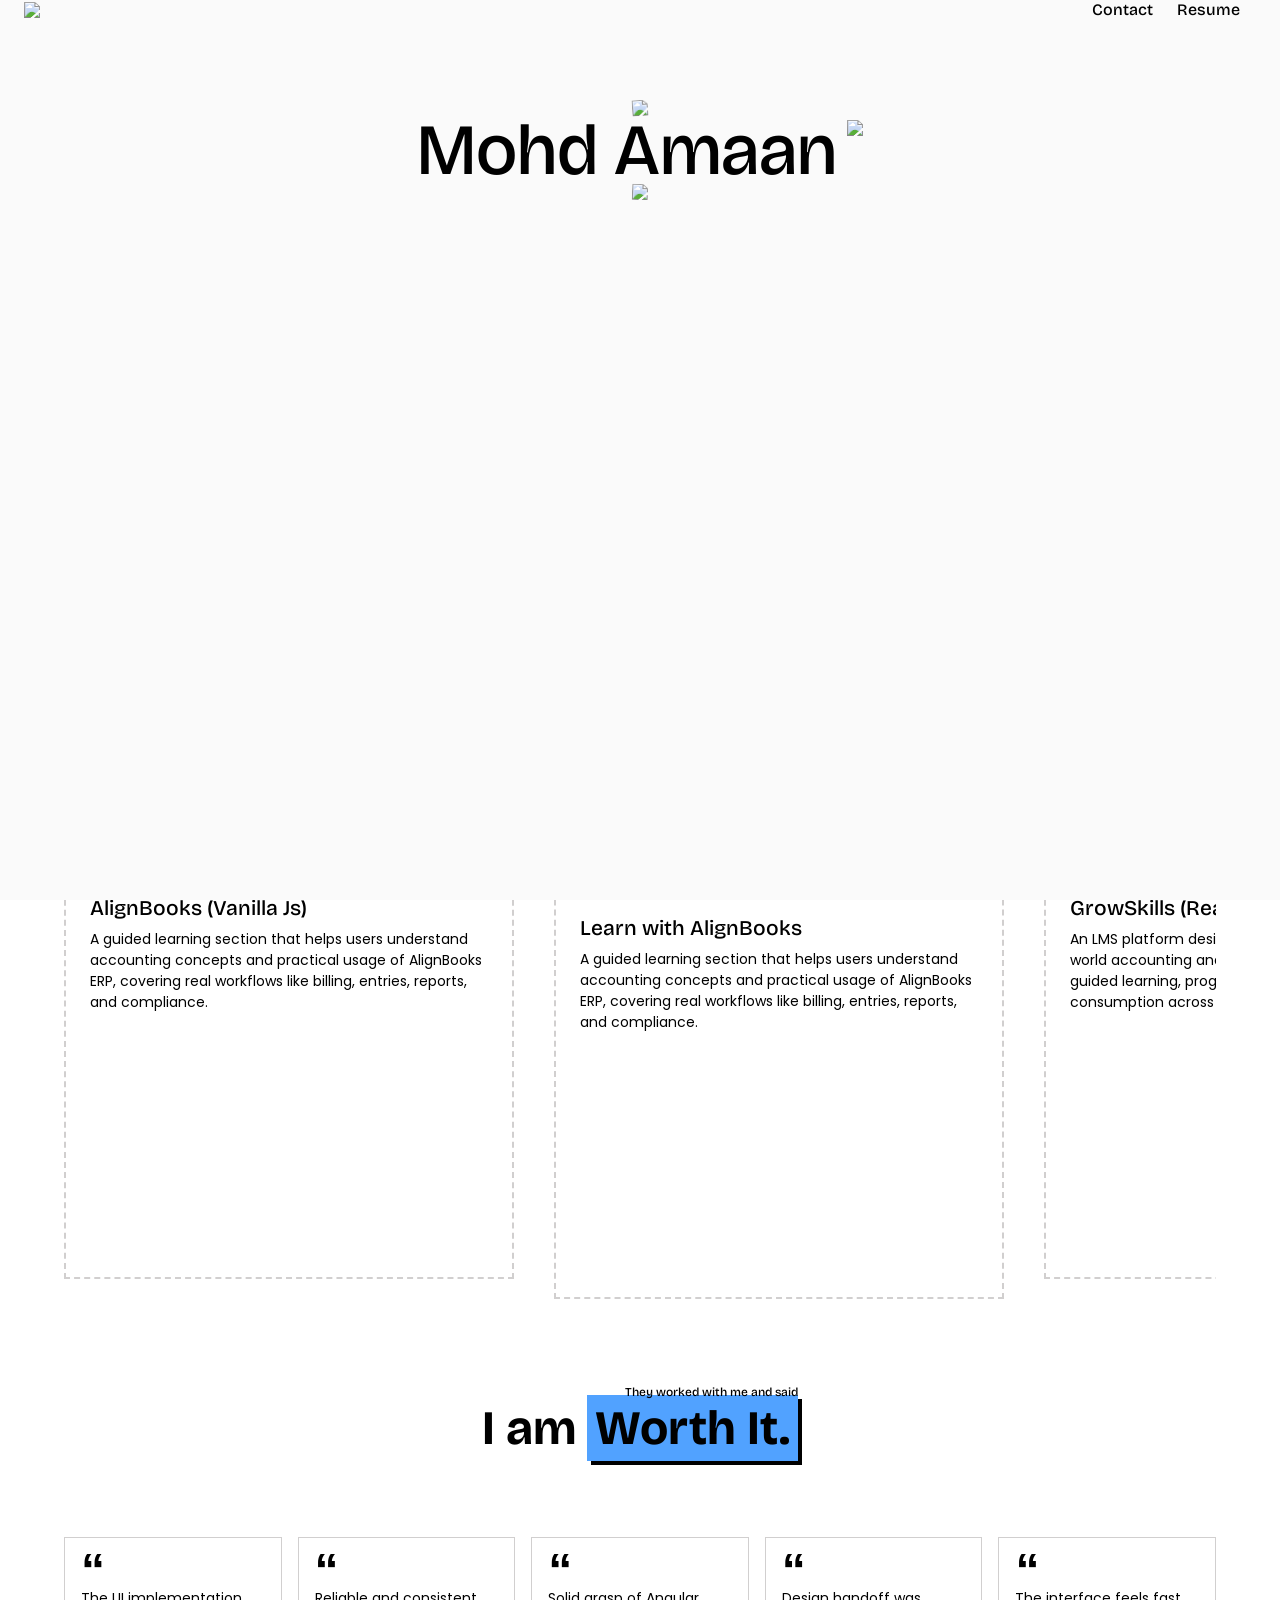
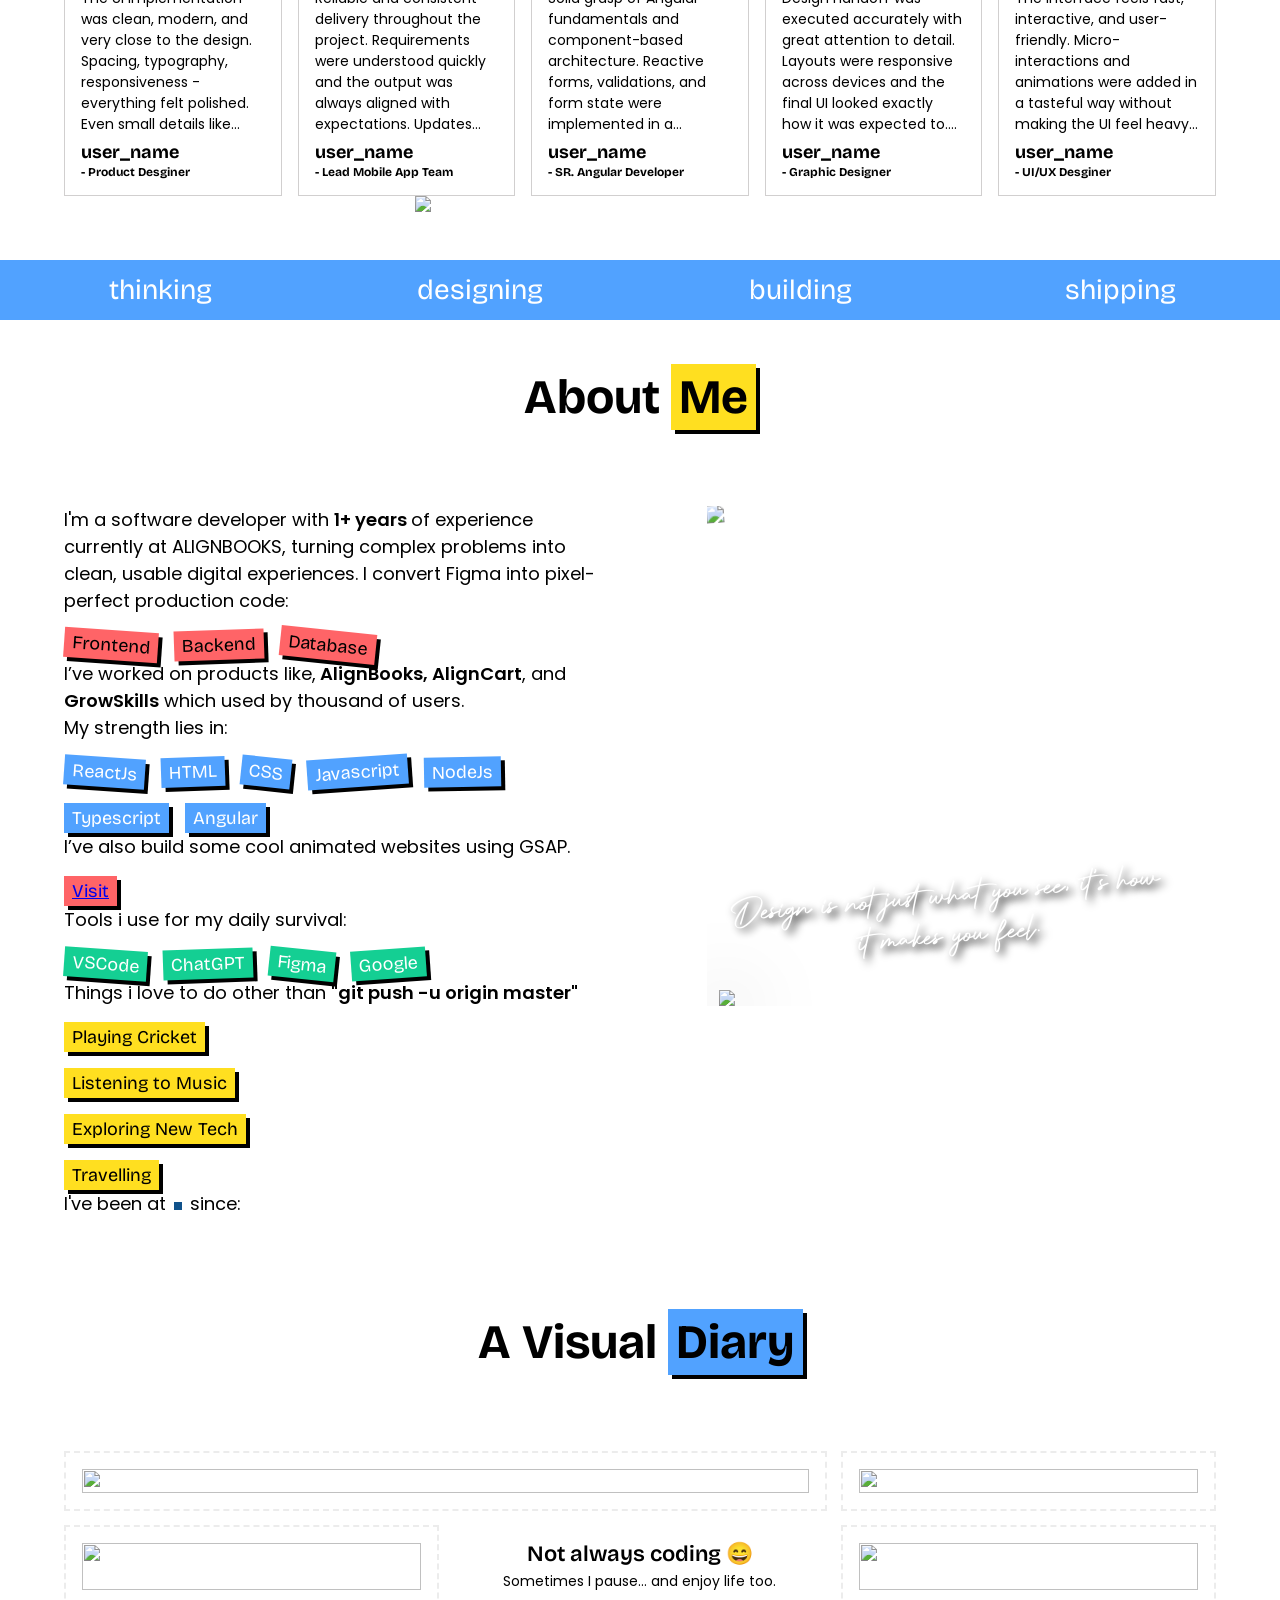
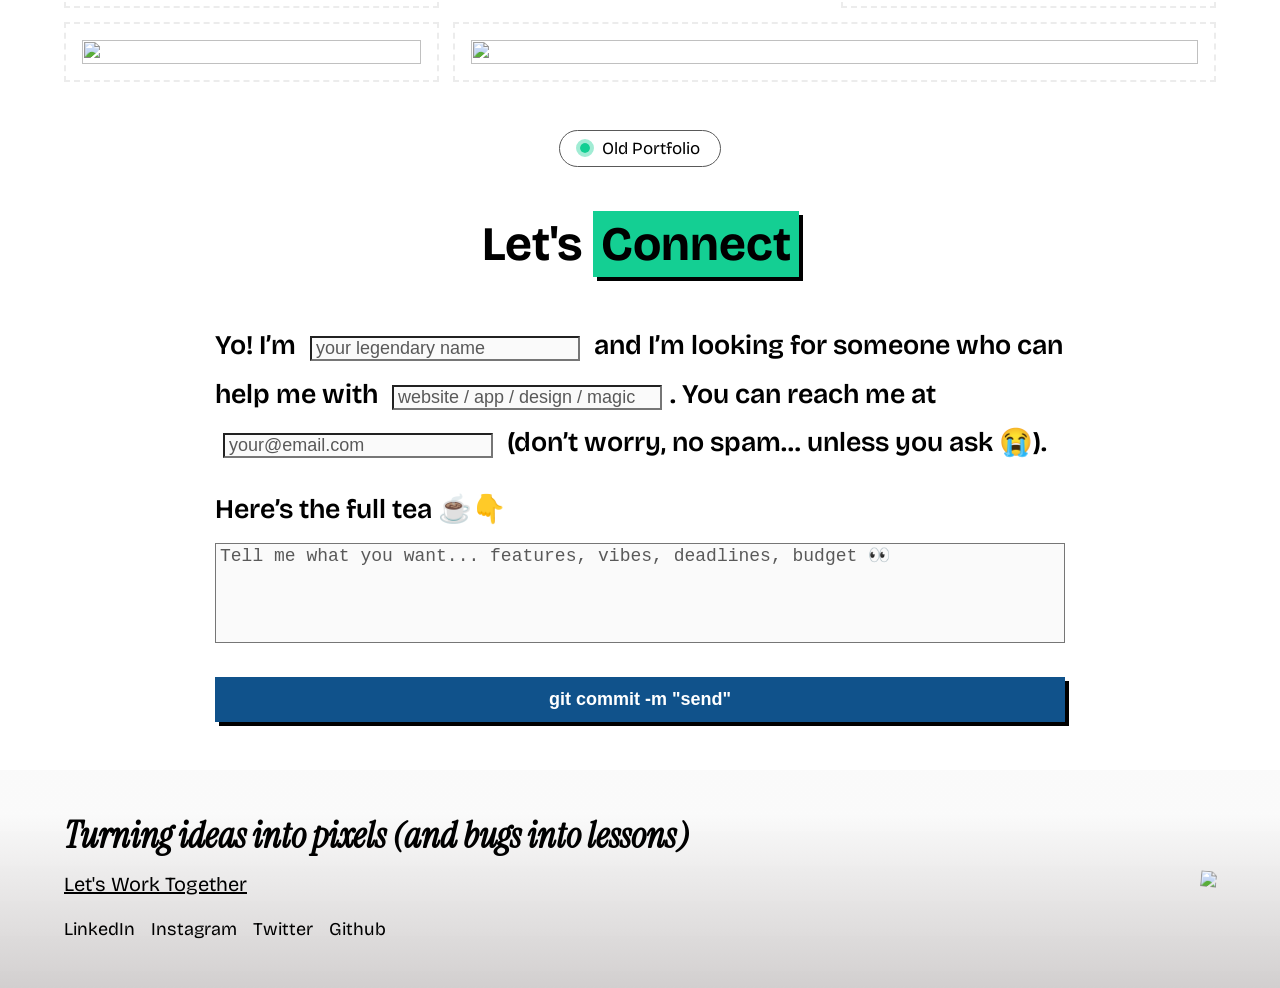
==== v2/index.html @ 240a3b45 "added portfolio version2" ====
<!DOCTYPE html>
<html lang="en">
  <head>
    <meta charset="UTF-8" />
    <meta name="viewport" content="width=device-width, initial-scale=1.0" />
    <title>Mohd Amaan | Portfolio</title>
    <link rel="canonical" href="https://amaan3110.github.io/portfolio/" />

    <link
      rel="shortcut icon"
      href="https://res.cloudinary.com/dzmu2pbjn/image/upload/v1768982582/dienundpxhc2xrtcgzvj.png"
      type="image/x-icon"
    />

    <link
      href="https://cdn.jsdelivr.net/npm/remixicon@4.6.0/fonts/remixicon.css"
      rel="stylesheet"
    />

    <link
      rel="stylesheet"
      href="https://cdn.jsdelivr.net/npm/locomotive-scroll/bundled/locomotive-scroll.css"
    />

    <link rel="stylesheet" href="./style.css" />

    <!-- SEO CONTENT -->
    <meta
      name="description"
      content="Mohd Amaan is a Frontend and Full-Stack Developer who builds fast, responsive, and scalable web applications using Angular, React, JavaScript, Node.js, and modern UI practices."
    />
    <meta
      name="keywords"
      content="Mohd Amaan, frontend developer, full stack developer, Angular developer, React developer, JavaScript developer, Node.js developer, web developer, responsive web design, modern web apps, UI development, portfolio"
    />
    <meta property="og:type" content="website" />
    <meta property="og:url" content="https://amaan3110.github.io/portfolio/" />
    <meta property="og:title" content="Mohd Amaan | Full Stack Developer" />
    <meta
      property="og:description"
      content="Explore the portfolio of Mohd Amaan — a Frontend & Full-Stack Developer building modern, responsive web applications with Angular, React, Node.js, Express, and MongoDB."
    />

    <meta
      property="og:image"
      content="https://res.cloudinary.com/dzmu2pbjn/image/upload/v1768987348/jududsqibqumapcbhbsj.png"
    />
    <meta property="twitter:card" content="summary_large_image" />
    <meta
      property="twitter:url"
      content="https://amaan3110.github.io/portfolio/"
    />
    <meta
      property="twitter:title"
      content="Mohd Amaan | Full Stack Developer"
    />
    <meta
      property="twitter:description"
      content="Explore the portfolio of Mohd Amaan — a Frontend & Full-Stack Developer building modern, responsive web applications with Angular, React, Node.js, Express, and MongoDB."
    />
    <meta
      property="twitter:image"
      content="https://res.cloudinary.com/dzmu2pbjn/image/upload/v1768987348/jududsqibqumapcbhbsj.png"
    />

    <script type="application/ld+json">
      {
        "@context": "https://schema.org",
        "@type": "Person",
        "name": "Mohd Amaan",
        "url": "https://amaan3110.github.io/portfolio/",
        "jobTitle": "Frontend & Full-Stack Developer",
        "description": "Mohd Amaan is a Frontend and Full-Stack Developer who builds modern, responsive, and scalable web applications using Angular, React, JavaScript, Node.js, and Express.",
        "sameAs": [
          "https://github.com/amaan3110",
          "https://www.linkedin.com/in/mohd-amaan-03287b232",
          "https://twitter.com/amaan_3110"
        ]
      }
    </script>

    <!-- Google tag (gtag.js) -->
    <script
      async
      src="https://www.googletagmanager.com/gtag/js?id=G-KCWYG8ZWDE"
    ></script>
    <script>
      window.dataLayer = window.dataLayer || [];
      function gtag() {
        dataLayer.push(arguments);
      }
      gtag("js", new Date());

      gtag("config", "G-KCWYG8ZWDE");
    </script>
  </head>
  <body>
    <main data-scroll-container>
      <div class="loader_screen">
        <div class="greeting_text"></div>
      </div>

      <header>
        <img
          onerror="onImageError(this)"
          src="https://res.cloudinary.com/dzmu2pbjn/image/upload/v1768982582/dienundpxhc2xrtcgzvj.png"
          data-fallback="https://ik.imagekit.io/webdev567/logo.png"
        />

        <div class="right_side font-bg">
          <a href="#contact">Contact</a>
          <a onclick="openResume()">Resume</a>
        </div>
      </header>

      <section class="section-hero">
        <div class="inner">
          <div class="my_name">
            <img
              class="hero_text1 hero_text_img"
              src="https://res.cloudinary.com/dzmu2pbjn/image/upload/v1768982582/wjvbi4ij2tsbznq0uv4f.png"
              data-fallback="https://ik.imagekit.io/webdev567/hero-text1.png"
            />
            <img
              class="hero_text2 hero_text_img"
              src="https://res.cloudinary.com/dzmu2pbjn/image/upload/v1768982582/y67sajs0q98jeg4frco4.png"
              data-fallback="https://ik.imagekit.io/webdev567/hero-text2_v2.png"
            />
            <h1 class="font-bg">Mohd Amaan</h1>
            <img
              class="star_img"
              src="https://res.cloudinary.com/dzmu2pbjn/image/upload/v1768982584/tthagkhbrdy9rd76ztik.webp"
              data-fallback="https://ik.imagekit.io/webdev567/star.webp"
            />
          </div>

          <div data-scroll data-scroll-speed="0.2" class="hero_heading">
            <h2>
              I build web experiences, interfaces, and products that feel fast,
              clean, and effortless.
            </h2>
          </div>

          <div data-scroll data-scroll-speed="0.15" class="hero_footer">
            <p class="font-p">
              Developer who cares way too much about spacing, shadows, and
              smooth UX.
            </p>
          </div>

          <div class="font-bg" id="timeDisplay"></div>
        </div>
        <div class="hero_grid"></div>
      </section>

      <section class="section-works">
        <div class="inner">
          <div class="section_header">
            <h1 class="font-bg">
              Some <span class="header_highlight_text">Selected Works</span>
            </h1>
          </div>

          <div class="works">
            <div class="works_track">
              <div class="work_card">
                <div class="media">
                  <img
                    src="https://res.cloudinary.com/dzmu2pbjn/image/upload/v1768987189/ukem5vhdosqnq2mzwaph.png"
                    data-fallback="https://ik.imagekit.io/webdev567/work1.png"
                  />
                </div>
                <div class="card_body">
                  <h5>AlignBooks (Vanilla Js)</h5>
                  <p>
                    A guided learning section that helps users understand
                    accounting concepts and practical usage of AlignBooks ERP,
                    covering real workflows like billing, entries, reports, and
                    compliance.
                  </p>
                </div>
              </div>
              <div class="work_card">
                <div class="media">
                  <img
                    src="https://res.cloudinary.com/dzmu2pbjn/image/upload/v1768987189/x2a9t3fycp0yd5tecf4u.png"
                    data-fallback="https://ik.imagekit.io/webdev567/work2.png"
                  />
                </div>
                <div class="card_body">
                  <h5>Learn with AlignBooks</h5>
                  <p>
                    A guided learning section that helps users understand
                    accounting concepts and practical usage of AlignBooks ERP,
                    covering real workflows like billing, entries, reports, and
                    compliance.
                  </p>
                </div>
              </div>
              <div class="work_card">
                <div class="media">
                  <img
                    src="https://res.cloudinary.com/dzmu2pbjn/image/upload/v1768987191/w5ldyouceqgtfnkaqj5g.png"
                    data-fallback="https://ik.imagekit.io/webdev567/work3.png"
                  />
                </div>
                <div class="card_body">
                  <h5>GrowSkills (ReactJs)</h5>
                  <p>
                    An LMS platform designed to provide structured, real-world
                    accounting and ERP training. Built with a focus on guided
                    learning, progress tracking, and smooth content consumption
                    across devices.
                  </p>
                </div>
              </div>
              <div class="work_card">
                <div class="media">
                  <img
                    src="https://res.cloudinary.com/dzmu2pbjn/image/upload/v1768987190/dsjjuspn24mar7nzgtwi.png"
                    data-fallback="https://ik.imagekit.io/webdev567/work4.png"
                  />
                </div>
                <div class="card_body">
                  <h5>AlignBooks Dashboard (Angular)</h5>
                  <p>
                    A modern ERP and accounting platform built to streamline
                    billing, inventory, and compliance workflows for businesses.
                    Focused on performance, usability, and scalable UI
                    architecture.
                  </p>
                </div>
              </div>
              <div class="work_card">
                <div class="media">
                  <img
                    src="https://res.cloudinary.com/dzmu2pbjn/image/upload/v1768982583/tw1oj3izcsgv9exgujyw.png"
                    data-fallback="https://ik.imagekit.io/webdev567/work5.png"
                  />
                </div>
                <div class="card_body">
                  <h5>AlignBooks Dashboard (Angular)</h5>
                  <p>
                    Implemented a smooth quick-search popup for dashboard menus,
                    allowing users to search and open screens in seconds. This
                    improved overall UX by reducing clicks and making navigation
                    feel effortless
                  </p>
                </div>
              </div>
              <span>Coming Soon</span>
            </div>
          </div>
        </div>
      </section>

      <section class="section-experience">
        <div class="inner">
          <div class="section_header">
            <h1 class="font-bg">
              My <span class="header_highlight_text">Work Experience</span>
            </h1>
          </div>

          <div class="experiences">
            <div class="experience_card">
              <img src="https://alignbooks.com/assets/logo.png" alt="" />
              <div class="card-body">
                <h5 class="font-bg">ALIGNBOOKS &bull; Software Developer</h5>
                <p class="font-p">September 2024 - Present</p>
              </div>
            </div>
          </div>
        </div>
      </section>

      <section class="section-testimonials">
        <div class="inner">
          <div class="section_header">
            <h1 class="font-bg">
              <span class="header_quote">They worked with me and said</span>
              I am <span class="header_highlight_text">Worth It. </span>
            </h1>
          </div>
          <div class="testimonials">
            <div class="testimonial_card">
              <span class="inverted-comma">“</span>
              <p>
                The UI implementation was clean, modern, and very close to the
                design. Spacing, typography, responsiveness - everything felt
                polished. Even small details like hover states and alignment
                were handled properly, which made the overall experience feel
                premium.
              </p>
              <h5>user_name <span>- Product Desginer</span></h5>
            </div>
            <div class="testimonial_card">
              <span class="inverted-comma">“</span>
              <p>
                Reliable and consistent delivery throughout the project.
                Requirements were understood quickly and the output was always
                aligned with expectations. Updates were shared on time, and
                issues were resolved without unnecessary back-and-forth. A very
                smooth collaboration overall.
              </p>
              <h5>user_name <span>- Lead Mobile App Team</span></h5>
            </div>
            <div class="testimonial_card">
              <span class="inverted-comma">“</span>
              <p>
                Solid grasp of Angular fundamentals and component-based
                architecture. Reactive forms, validations, and form state were
                implemented in a structured way, making the screens easy to
                maintain and extend. The work quality was consistent and the
                codebase stayed clean.
              </p>
              <h5>user_name <span>- SR. Angular Developer</span></h5>
            </div>
            <div class="testimonial_card">
              <span class="inverted-comma">“</span>
              <p>
                Design handoff was executed accurately with great attention to
                detail. Layouts were responsive across devices and the final UI
                looked exactly how it was expected to. Communication was clear,
                changes were handled calmly, and the output stayed consistent
                throughout.
              </p>
              <h5>user_name <span>- Graphic Designer</span></h5>
            </div>
            <div class="testimonial_card">
              <span class="inverted-comma">“</span>
              <p>
                The interface feels fast, interactive, and user-friendly.
                Micro-interactions and animations were added in a tasteful way
                without making the UI feel heavy. Overall, the experience feels
                smooth and professional, with a strong balance between design
                and performance.
              </p>
              <h5>user_name <span>- UI/UX Desginer</span></h5>
            </div>
          </div>

          <div class="printer">
            <img
              class="printer_img"
              src="https://res.cloudinary.com/dzmu2pbjn/image/upload/v1768982584/w6p1h7lpudpdlhzkvvtm.png"
              data-fallback="https://ik.imagekit.io/webdev567/printer_v2.png"
            />
          </div>

          <div class="testimonial_btns">
            <button onclick="moveTestimonialCards('prev')">
              <i class="ri-arrow-left-line"></i>
            </button>
            <button onclick="moveTestimonialCards('next')">
              <i class="ri-arrow-right-line"></i>
            </button>
          </div>
        </div>
      </section>

      <div class="animation_container font-bg">
        <div class="text_wrapper">
          <div class="texts">
            <div class="text">thinking</div>
            <div class="text">designing</div>
            <div class="text">building</div>
            <div class="text">shipping</div>
          </div>
          <div class="texts">
            <div class="text">designing</div>
            <div class="text">shipping</div>
            <div class="text">thinking</div>
            <div class="text">building</div>
          </div>
          <div class="texts">
            <div class="text">building</div>
            <div class="text">thinking</div>
            <div class="text">shipping</div>
            <div class="text">designing</div>
          </div>
          <div class="texts">
            <div class="text">shipping</div>
            <div class="text">building</div>
            <div class="text">designing</div>
            <div class="text">thinking</div>
          </div>
        </div>
      </div>

      <section class="section-about">
        <div class="inner">
          <div class="section_header">
            <h1 class="font-bg">
              About <span class="header_highlight_text">Me</span>
            </h1>
          </div>

          <div class="about_me">
            <div class="about_me_left">
              <p class="font-p">
                I'm a software developer with <strong>1+ years </strong> of
                experience currently at ALIGNBOOKS, turning complex problems
                into clean, usable digital experiences. I convert Figma into
                pixel-perfect production code:
              </p>
              <div class="skills font-bg">
                <span>Frontend</span>
                <span>Backend</span>
                <span>Database</span>
              </div>

              <p class="font-p mt-5">
                I’ve worked on products like,<strong>
                  AlignBooks, AlignCart</strong
                >, and <strong>GrowSkills</strong> which used by thousand of
                users.
              </p>

              <p class="font-p mt-10">My strength lies in:</p>

              <div class="skills font-bg">
                <span>ReactJs</span>
                <span>HTML</span>
                <span>CSS</span>
                <span>Javascript</span>
                <span>NodeJs</span>
                <span>Typescript</span>
                <span>Angular</span>
              </div>

              <p class="font-p mt-10">
                I’ve also build some cool animated websites using GSAP.
              </p>
              <div class="skills font-bg">
                <span
                  ><a href="https://amaan3110.github.io/animated-websites/"
                    >Visit</a
                  ></span
                >
              </div>

              <p class="font-p mt-10">Tools i use for my daily survival:</p>

              <div class="skills font-bg">
                <span>VSCode</span>
                <span>ChatGPT</span>
                <span>Figma</span>
                <span>Google</span>
              </div>

              <p class="font-p mt-10">
                Things i love to do other than
                <strong>"git push -u origin master"</strong>
              </p>

              <div class="skills font-bg">
                <span>Playing Cricket</span>
                <span>Listening to Music</span>
                <span>Exploring New Tech</span>
                <span>Travelling</span>
              </div>

              <p class="font-p mt-10 text-base company_name">
                I've been at
                <a href="#">
                  <img src="https://alignbooks.com/assets/logo.png" alt="" />
                </a>
                since:
                <span class="font-bg" id="startDateDisplay"></span>
              </p>
            </div>
            <div class="about_me_right">
              <div class="about_visuals">
                <img
                  class="about_image"
                  src="https://res.cloudinary.com/dzmu2pbjn/image/upload/v1768987348/jududsqibqumapcbhbsj.png"
                  data-fallback="https://ik.imagekit.io/webdev567/background-image.png"
                />
                <img
                  class="profile"
                  src="https://res.cloudinary.com/dzmu2pbjn/image/upload/v1768987349/zfmppfu9jdwdaiaw6px5.png"
                  data-fallback="https://ik.imagekit.io/webdev567/profile.png"
                />

                <div class="about_quote font-s">
                  Design is not just what you see, it’s how it makes you feel.
                </div>
              </div>
            </div>
          </div>
        </div>
      </section>

      <section class="section-life">
        <div class="inner">
          <div class="section_header">
            <h1 class="font-bg">
              A Visual <span class="header_highlight_text">Diary</span>
            </h1>
          </div>

          <div class="life">
            <div class="bento_grid">
              <div class="card card-1 wide">
                <img
                  src="https://res.cloudinary.com/dzmu2pbjn/image/upload/v1768987558/qre36hf4hwkwwgm5rmyg.jpg"
                  data-fallback="https://ik.imagekit.io/webdev567/mumbai-2_ME.jpg"
                />
              </div>
              <div class="card card-2">
                <img
                  src="https://res.cloudinary.com/dzmu2pbjn/image/upload/v1768987555/yia0l6awzlwlmcgbxzdp.jpg"
                  data-fallback="https://ik.imagekit.io/webdev567/sangam_ME.jpg"
                />
              </div>

              <div class="card card-3">
                <img
                  src="https://res.cloudinary.com/dzmu2pbjn/image/upload/v1768987553/qoklwalnu1suyvlil6rd.jpg"
                  data-fallback="https://ik.imagekit.io/webdev567/arail_ME.jpg"
                />
              </div>
              <div class="card card-4">
                <h5 class="font-bg">Not always coding 😄</h5>
                <p class="font-p">Sometimes I pause… and enjoy life too.</p>
              </div>
              <div class="card card-5">
                <img
                  src="https://res.cloudinary.com/dzmu2pbjn/image/upload/v1768987556/mlklq68jre8grmoym46b.jpg"
                  data-fallback="https://ik.imagekit.io/webdev567/mumbai_ME.jpg"
                />
              </div>

              <div class="card card-6">
                <img
                  src="https://res.cloudinary.com/dzmu2pbjn/image/upload/v1768987563/zs0miejqrhirgckygxfn.jpg"
                  data-fallback="https://ik.imagekit.io/webdev567/christmas-office_ME.jpg"
                />
              </div>
              <div class="card card-7 wide">
                <img
                  src="https://res.cloudinary.com/dzmu2pbjn/image/upload/v1768987558/uai0vpglwkzpggxqdeae.jpg"
                  data-fallback="https://ik.imagekit.io/webdev567/christmas-office_ME.jpg"
                />
              </div>
            </div>
          </div>
        </div>
      </section>

      <div class="old_portfolio">
        <div onclick="redirectToOld()" class="bubble">
          <div class="dot"></div>
          <p class="font-bg">Old Portfolio</p>
        </div>
      </div>

      <section id="contact" class="section-contact">
        <div class="inner">
          <div class="section_header">
            <h1 class="font-bg">
              Let's <span class="header_highlight_text">Connect</span>
            </h1>
          </div>

          <div class="contact_body">
            <div class="form_container">
              <form id="story-form" class="story-form font-bg">
                <p>
                  Yo! I’m
                  <input
                    type="text"
                    placeholder="your legendary name"
                    required
                    name="name"
                  />
                  and I’m looking for someone who can help me with
                  <input
                    type="text"
                    placeholder="website / app / design / magic"
                    required
                    name="project"
                  />. You can reach me at
                  <input
                    type="email"
                    placeholder="your@email.com"
                    required
                    name="email"
                  />
                  (don’t worry, no spam… unless you ask 😭).
                </p>

                <p>
                  Here’s the full tea ☕👇
                  <textarea
                    placeholder="Tell me what you want... features, vibes, deadlines, budget 👀"
                    required
                    name="message"
                  ></textarea>
                </p>

                <button type="submit">git commit -m "send"</button>
              </form>
            </div>
          </div>
        </div>
      </section>

      <footer>
        <h1 class="font-i">
          Turning ideas into pixels (and bugs into lessons)
        </h1>

        <a class="font-bg lets-connect-link" href="#contact"
          >Let's Work Together <i class="ri-arrow-right-up-long-line"></i
        ></a>
        <div class="social_links font-bg">
          <a href="#">LinkedIn</a>
          <a href="#">Instagram</a>
          <a href="#">Twitter</a>
          <a href="#">Github</a>
        </div>

        <img
          src="https://res.cloudinary.com/dzmu2pbjn/image/upload/v1768982584/xoifvssybiaxk2qz0ijc.png"
          data-fallback="https://ik.imagekit.io/webdev567/post-ticket.png"
        />
      </footer>
    </main>

    <div id="contact_form_status" class="contact_form_status">
      <div class="status_modal">
        <div id="status_close" class="status_close">
          <i class="ri-close-line"></i>
        </div>
        <iframe
          src="https://lottie.host/embed/1da63209-1386-449c-b39f-0435e2b55f68/oaZk6rlXBS.lottie"
          frameborder="0"
        ></iframe>
        <div class="status_text font-bg">
          ✨ Done! Your message is in my inbox.
        </div>
      </div>
    </div>

    <script src="https://cdn.jsdelivr.net/npm/gsap@3/dist/gsap.min.js"></script>
    <script src="https://cdn.jsdelivr.net/npm/gsap@3/dist/ScrollTrigger.min.js"></script>
    <script src="https://cdn.jsdelivr.net/npm/locomotive-scroll/bundled/locomotive-scroll.min.js"></script>
    <script src="https://cdn.tailwindcss.com"></script>
    <script src="https://cdnjs.cloudflare.com/ajax/libs/jquery/3.7.1/jquery.min.js"></script>

    <script src="./script.js"></script>
  </body>
</html>
---- v2/style.css ----
@import url("https://fonts.googleapis.com/css2?family=Bricolage+Grotesque:opsz,wght@12..96,200..800&family=Just+Me+Again+Down+Here&family=Poppins:ital,wght@0,100;0,200;0,300;0,400;0,500;0,600;0,700;0,800;0,900;1,100;1,200;1,300;1,400;1,500;1,600;1,700;1,800;1,900&display=swap");

* {
  margin: 0;
  padding: 0;
  box-sizing: border-box;
}

@font-face {
  font-family: Signature;
  src: url("./fonts/AuthenticSignature.otf");
  font-display: swap;
}

@font-face {
  font-family: Instrumental;
  src: url("./fonts/instrumental.woff2");
  font-display: swap;
}

body,
html {
  width: 100%;
  height: 100%;
}

*::-webkit-scrollbar {
  display: none;
}

:root {
  --text-color: #000;
  --background: #111;
  --secondary: #14cf93;
  --light-grey: #ececec;
  --dark-grey: #595959;
  --red: #ff6467;
  --blue: #51a2ff;
  --dark-blue: #10528b;
  --yellow: oklch(90.5% 0.182 98.111);

  --heading: 48px;
  --hero-heading: 72px;

  --box-shadow: 4px 4px 0 var(--text-color);
  --border-color: #d1cfcf;
}

/* Font Classes */

.font-p {
  font-family: "Poppins", sans-serif;
}

.font-bg {
  font-family: "Bricolage Grotesque", sans-serif;
}

.font-j {
  font-family: "Just Me Again Down Here", cursive;
  font-weight: 400;
  font-style: normal;
}

.font-i {
  font-family: "Instrumental", sans-serif;
}

.font-s {
  font-family: "Signature", sans-serif;
}

/* Basic Common Styling */

section {
  width: 100%;
  position: relative;
  padding: 48px 5%;
}

section::after {
  content: "";
  position: absolute;
  inset: 0;
  background-image: url("https://grainy-gradients.vercel.app/noise.svg");
  z-index: 2;
  opacity: 0.25;
  pointer-events: none;
  z-index: -1;
}

section .inner {
  max-width: 1440px;
  width: 100%;
  margin: 0 auto;
}

.section_header {
  text-align: center;
}

.section_header h1 {
  width: fit-content;
  margin: 0 auto;
  font-size: var(--heading);
  color: var(--text-color);
  position: relative;
}

.header_highlight_text {
  color: var(--text-color);
  padding: 4px 8px;
  box-shadow: var(--box-shadow);
}

.header_quote {
  position: absolute;
  bottom: 100%;
  right: 0;
  font-size: 12px;
  font-weight: 500;
}

/* Loader Styling */

.loader_screen {
  width: 100%;
  height: 100vh;
  position: fixed;
  top: 0;
  left: 0;
  z-index: 9;
  background-color: #fafafa;
  display: flex;
  align-items: center;
  justify-content: center;
}

/* Header Section */

header {
  width: 100%;
  padding: 0 24px;
  background-color: transparent;
  position: fixed;
  top: 0;
  z-index: 99;
  display: flex;
  align-items: center;
  justify-content: space-between;
}

header img {
  max-width: 70px;
}

header .right_side {
  width: fit-content;
  display: flex;
  align-items: center;
  justify-content: center;
  gap: 1.5rem;
  margin-right: 1rem;
}

header .right_side a {
  text-decoration: none;
  color: var(--text-color);
  font-size: 16px;
  font-weight: 500;
  cursor: pointer;
}

/* Hero Section */

.section-hero {
  width: 100%;
  padding: 100px 5% 40px;
}

.my_name {
  width: 100%;
  height: 100px;
  overflow: hidden;
  display: flex;
  align-items: center;
  justify-content: center;
  gap: 10px;
  position: relative;
  z-index: 10;
  margin: 0 auto;
}

.my_name h1 {
  font-size: var(--hero-heading);
  font-weight: 500;
  line-height: 100px;
  color: var(--text-color);
}

.star_img {
  height: 60px;
}

.hero_text_img {
  position: absolute;
}

.hero_text1 {
  max-width: 90px;
  top: 0;
  rotate: -4deg;
}

.hero_text2 {
  max-width: 140px;
  bottom: 0;
  rotate: 2deg;
}

.hero_heading {
  max-width: 900px;
  width: 100%;
  text-align: center;
  margin: 0 auto;
  margin-block: 3rem;
  position: relative;
  z-index: 5;
}

.hero_heading h2 {
  font-size: 64px;
  font-family: Instrumental;
  line-height: 1.2;
  color: var(--text-color);
}

.hero_grid {
  width: 100%;
  height: 100%;
  display: grid;
  grid-template-columns: repeat(auto-fit, minmax(60px, 1fr));
  grid-template-rows: repeat(auto-fit, minmax(60px, 1fr));
  overflow: hidden;
  position: absolute;
  inset: 0;
}

.grid-cell {
  width: 100%;
  height: 100%;
  border: 1px solid #f5f5f5;
  transition: background-color 0.3s ease;
}

.grid-cell[data-side="left"]:hover {
  background-color: rgba(89, 89, 89, 0.1);
}

.grid-cell[data-side="right"]:hover {
  background-color: rgba(255, 100, 103, 0.1);
}

.hero_footer {
  width: 100%;
  max-width: 550px;
  margin: 0 auto;
  text-align: center;
  position: relative;
  z-index: 5;
}

.hero_footer p {
  width: 100%;
  font-size: 14px;
  font-weight: 400;
  color: var(--text-color);
}

#timeDisplay {
  width: 100%;
  max-width: 300px;
  text-align: center;
  line-height: 1.2;
  color: var(--text-color);
  margin: 0 auto;
  margin-top: 32px;
  font-size: 16px;
  position: relative;
  z-index: 5;
  /* opacity: 0; */
}

/* Works Section */

.section-works .header_highlight_text {
  background-color: var(--red);
}

.works {
  width: 100%;
  margin-top: 5rem;
  overflow: hidden;
}

.works_track {
  display: flex;
  gap: 40px;
  padding: 4px 0;
  align-items: center;
}

.works_track span {
  width: fit-content;
  padding: 4px 8px;
  white-space: nowrap;
  background-color: var(--yellow);
  box-shadow: var(--box-shadow);
  font-family: "Poppins", sans-serif;
  font-size: 18px;
  margin-left: 2rem;
}

.work_card {
  width: 450px;
  height: 450px;
  border: 2px dashed var(--border-color);
  flex-shrink: 0;
  display: flex;
  flex-direction: column;
  gap: 1rem;
  padding: 24px;
  transition: all 0.3s ease;
}

.work_card:hover {
  background-color: var(--secondary);
  transform: translateY(-2px);
  color: #fff;
  border-color: var(--secondary);
}

.work_card:nth-of-type(even) {
  margin-top: 40px;
}

.work_card .media {
  width: 100%;
  max-height: 350px;
  background-color: #10528b;
  overflow: hidden;
}

.work_card:hover .media {
  box-shadow: var(--box-shadow);
}

.work_card .media img {
  width: 100%;
  height: 100%;
  object-fit: contain;
}

.work_card .card_body {
  width: 100%;
}

.work_card .card_body h5 {
  font-size: 21px;
  font-weight: 500;
  font-family: "Bricolage Grotesque", sans-serif;
}

.work_card .card_body p {
  font-size: 14px;
  margin-top: 8px;
  font-family: "Poppins", sans-serif;
}

/* Experience Section */

.section-experience {
  display: none;
}

.section-experience .header_highlight_text {
  background-color: var(--blue);
}

.experiences {
  width: 100%;
  margin-top: 5rem;
}

.experience_card {
  width: 100%;
  display: flex;
  align-items: center;
  gap: 2rem;
  /* border: 1px solid red; */
  padding: 1rem;
}

.experience_card img {
  max-width: 200px;
  background-color: var(--dark-blue);
  box-shadow: var(--box-shadow);
  padding: 1rem;
}

.experience_card .card-body {
  width: 100%;
}

.experience_card .card-body h5 {
  font-size: 32px;
}

.experience_card .card-body p {
  font-size: 20px;
  margin-top: 8px;
}

/* Testimonials Section */

.section-testimonials .header_highlight_text {
  background-color: var(--blue);
}

.testimonials {
  width: 100%;
  margin-top: 5rem;
  display: grid;
  grid-template-columns: repeat(5, 1fr);
  gap: 1rem;
}

.testimonial_card {
  width: 100%;
  border: 1px solid var(--border-color);
  background-color: #fff;
  position: relative;
  z-index: 6;
  padding: 16px;
  transition: background-color 0.3s ease;
}

.testimonial_card:hover {
  background-color: var(--red);
  color: #fff;
  box-shadow: var(--box-shadow);
}

.testimonial_card h5 {
  font-size: 18px;
  line-height: 1;
  font-family: "Bricolage Grotesque", sans-serif;
}

.testimonial_card h5 span {
  font-size: 12px;
  white-space: nowrap;
}

.testimonial_card p {
  font-size: 14px;
  font-family: "Poppins", sans-serif;
  margin-bottom: 8px;
  overflow: hidden;
  text-overflow: ellipsis;
  display: -webkit-box;
  -webkit-line-clamp: 7;
  -webkit-box-orient: vertical;
}

.testimonial_card::before {
  content: "";
  position: absolute;
  inset: 0;
  background-image: url("https://res.cloudinary.com/dzmu2pbjn/image/upload/v1768982584/up0kjbmdct5g0whnf3b5.webp");
  background-size: cover;
  background-position: center;
  opacity: 0.18;
  pointer-events: none;
  mix-blend-mode: multiply;
}

.inverted-comma {
  display: block;
  font-family: Arial, Helvetica, sans-serif;
  font-size: 48px;
  color: #000;
  font-weight: bold;
  line-height: 0.7;
}

.printer {
  width: 100%;
  z-index: 7;
  position: relative;
}

.printer img {
  max-width: 450px;
  width: 100%;
  display: block;
  margin: 0 auto;
  z-index: 7;
}

.testimonial_btns {
  width: 100%;
  display: none;
  align-items: center;
  justify-content: center;
  margin-top: 1.5rem;
  gap: 1rem;
}

.testimonial_btns button {
  padding: 6px 12px;
  background-color: var(--yellow);
  box-shadow: var(--box-shadow);
  border: none;
}

/* About Section */

.section-about .header_highlight_text {
  background-color: var(--yellow);
}

.about_me {
  width: 100%;
  margin-top: 5rem;
  display: flex;
  gap: 5rem;
}

.about_me_left,
.about_me_right {
  width: 50%;
}

.about_visuals {
  width: 90%;
  max-width: 1000px;
  height: 100%;
  margin: 0 auto;
  overflow: hidden;
  position: relative;
  z-index: 2;
}

.about_image {
  transform: rotate(-4deg) scale(1.15);
  height: 100%;
  object-fit: cover;
}

.profile {
  width: 95%;
  position: absolute;
  left: 50%;
  transform: translate(-50%);
  bottom: 0;
  filter: drop-shadow(0 10px 40px rgba(0, 0, 0, 1));
}

.about_quote {
  width: 90%;
  max-width: 500px;
  font-family: Signature;
  position: absolute;
  bottom: 10%;
  left: 50%;
  transform: translateX(-50%) rotate(-5deg);
  font-size: 40px;
  text-align: center;
  line-height: 1;
  text-shadow: 4px 4px 8px #000;
  z-index: 9;
  color: #fff;
}

.about_me_right {
  height: 500px;
  position: sticky;
  top: 21px;
}

.about_me_left p {
  font-size: 18px;
}

.about_me_left p strong {
  font-weight: 600;
}

.skills {
  width: 100%;
  display: flex;
  align-items: center;
  flex-wrap: wrap;
  gap: 1rem;
  margin-top: 1rem;
}

.skills span {
  font-size: 18px;
  padding: 4px 8px;
  background-color: var(--red);
  box-shadow: var(--box-shadow);
  color: var(--text-color);
}

.skills:nth-of-type(2) span {
  background-color: var(--blue);
  color: #fff;
}

.skills:nth-of-type(3) span {
  rotate: 0deg !important;
}

.skills:nth-of-type(4) span {
  background-color: var(--secondary);
  color: #fff;
}

.skills:nth-of-type(5) span {
  background-color: var(--yellow);
  rotate: 0deg !important;
}

.skills:nth-of-type(5) {
  flex-direction: column;
  align-items: start;
}

.skills span:nth-of-type(1) {
  rotate: 4deg;
}
.skills span:nth-of-type(2) {
  rotate: -2deg;
}
.skills span:nth-of-type(3) {
  rotate: 6deg;
}
.skills span:nth-of-type(4) {
  rotate: -4deg;
}
.skills span:nth-of-type(5) {
  rotate: -1deg;
}

.company_name {
  display: flex;
  align-items: center;
  flex-wrap: wrap;
  gap: 8px;
}

.company_name img {
  max-width: 100px;
  background-color: #10528b;
  padding: 4px;
}

/* Contact Section */

.section-contact .header_highlight_text {
  background-color: var(--secondary);
}

.contact_body {
  margin-top: 3rem;
  width: 100%;
}

.story-form {
  width: 100%;
  max-width: 850px;
  margin: 0 auto;
  margin-top: 2rem;
}

.story-form p {
  font-size: 27px;
  font-weight: 600;
  line-height: 1.8;
  margin-bottom: 18px;
}

.story-form input,
.story-form textarea {
  display: inline-block;
  width: 270px;
  margin: 0 8px;
  /* border-bottom: 1.5px solid #000; */
  outline: none;
  font-size: 18px;
  background-color: #fafafa;
  padding: 0 4px;
  font-weight: 500;
}

.story-form textarea {
  width: 100%;
  min-height: 100px;
  margin: 10px 0 0;
  resize: none;
}

.story-form input::placeholder,
.story-form textarea::placeholder {
  color: var(--dark-grey);
}

.story-form button {
  width: 100%;
  padding: 12px 16px;
  font-size: 18px;
  font-weight: 600;
  border: none;
  cursor: pointer;
  background: var(--dark-blue);
  color: white;
  box-shadow: var(--box-shadow);
  transition: all 0.3s ease;
  display: flex;
  align-items: center;
  justify-content: center;
  gap: 8px;
}

.story-form button:hover {
  box-shadow: none;
}

.btn-spinner {
  font-size: 18px;
  animation: spin 0.7s linear infinite;
}

.contact_form_status {
  width: 100%;
  height: 100vh;
  position: fixed;
  inset: 0;
  z-index: 9;
  background-color: rgba(0, 0, 0, 0.25);
  place-content: center;
  display: none;
}

.status_modal {
  max-width: 500px;
  width: 90%;
  height: 500px;
  margin: 0 auto;
  background-color: #fff;
  position: relative;
  text-align: center;
  place-content: center;
  place-items: center;
}

.status_close {
  width: 100%;
  text-align: right;
  padding: 12px;
  position: absolute;
  top: 0;
  left: 0;
  cursor: pointer;
}

.status_text {
  font-size: 20px;
  margin-top: 1rem;
}

.status_modal iframe {
  width: 100%;
}

@keyframes spin {
  to {
    transform: rotate(360deg);
  }
}

/* Old Portfolio Redirect */

.old_portfolio {
  width: 100%;
  display: flex;
  align-items: center;
  justify-content: center;
}

.old_portfolio .bubble {
  width: fit-content;
  border: 1px solid var(--dark-grey);
  border-radius: 100px;
  padding: 7px 20px;
  display: flex;
  align-items: center;
  gap: 12px;
  justify-content: space-between;
  cursor: pointer;
}

.bubble .dot {
  width: 10px;
  height: 10px;
  border-radius: 100px;
  background-color: var(--secondary);
  outline: 4px solid #14cf9466;
  transition: all 0.3s ease;
  animation: animateDot 1s linear infinite;
}

.bubble p {
  font-size: 17px;
}

@keyframes animateDot {
  from {
    outline: 2px solid #14cf9466;
  }
  to {
    outline: 4px solid #14cf9466;
  }
}

/* Footer Section */

footer {
  width: 100%;
  padding: 48px 5%;
  background: linear-gradient(to bottom, #fafafafa 20%, #d2cfcf);
  position: relative;
  /* text-align: center; */
  overflow: hidden;
}

footer h1 {
  font-size: 36px;
  line-height: 1;
}

footer .lets-connect-link {
  display: block;
  font-size: 20px;
  color: var(--text-color);
  margin-block: 20px 24px;
  line-height: 1;
}

footer .lets-connect-link:hover {
  text-decoration: underline;
  cursor: pointer;
}

footer .social_links {
  display: flex;
  align-items: center;
  /* justify-content: center; */
  gap: 1rem;
}

footer .social_links a {
  font-size: 18px;
  text-decoration: none;
  color: var(--text-color);
}

footer img {
  max-height: 100%;
  position: absolute;
  top: 50%;
  transform: translateY(-50%);
  right: 5%;
  rotate: 5deg;
}

/* Loading state */
.story-form button.loading {
  opacity: 0.8;
  cursor: not-allowed;
  transform: none;
}

/* Animation Section */

.animation_container {
  width: 100%;
  height: 60px;
  overflow: hidden;
  background-color: var(--blue);
}

.texts {
  width: 100%;
  height: 60px;
  display: grid;
  grid-template-columns: repeat(4, 1fr);
  /* gap: 8px; */
  place-content: center;
}

.text {
  font-size: 28px;
  width: 100%;
  height: 60px;
  line-height: 60px;
  text-align: center;
  color: #fff;
}

/* Life Section */

.section-life .header_highlight_text {
  background-color: var(--blue);
}

.life {
  width: 100%;
  margin-top: 5rem;
}

.bento_grid {
  width: 100%;
  display: grid;
  grid-template-columns: repeat(3, 1fr);
  gap: 14px;
}

.bento_grid .card {
  width: 100%;
  /* height: 500px; */
  border: 2px dashed var(--light-grey);
  padding: 16px;
}

.bento_grid .card img {
  width: 100%;
  height: 100%;
  object-fit: cover;
}

.bento_grid .card.wide {
  grid-column: span 2;
}

.bento_grid .card.card-4 {
  display: flex;
  align-items: center;
  justify-content: center;
  flex-direction: column;
  text-align: center;
  border: none;
}

.bento_grid .card.card-4 h5 {
  font-size: 22px;
  font-weight: 600;
  margin-bottom: 4px;
}

.bento_grid .card.card-4 p {
  font-size: 14px;
}

@media (max-width: 768px) {
  :root {
    --hero-heading: 58px;
    --heading: 42px;
  }

  header .right_side {
    gap: 1rem;
    margin-right: 0;
  }

  .hero_text2 {
    max-width: 100px;
    transform: translateY(2px);
  }

  .hero_heading h2 {
    font-size: 48px;
  }

  .works,
  .testimonials,
  .life {
    margin-top: 3rem;
  }

  .work_card {
    width: 300px;
  }

  .work_card .media {
    min-height: 150px;
  }

  .testimonials {
    display: flex;
    align-items: center;
    justify-content: center;
    gap: 1rem;
    overflow: hidden;
    padding-bottom: 24px;
  }

  .testimonial_card {
    min-width: 250px;
  }

  .printer {
    display: none;
  }

  .testimonial_btns {
    display: flex;
  }

  .about_visuals {
    width: 100%;
  }

  .about_me {
    flex-direction: column-reverse;
    gap: 2rem;
  }

  .about_me_left,
  .about_me_right {
    width: 100%;
    position: relative;
  }

  .text {
    font-size: 24px;
  }

  .bento_grid {
    grid-template-columns: repeat(2, 1fr);
    gap: 14px;
  }

  .bento_grid .card.card-4 {
    grid-column: span 2;
    min-height: 150px;
  }
}

@media (max-width: 576px) {
  :root {
    --hero-heading: 36px;
    --heading: 28px;
  }

  header img {
    max-width: 60px;
  }

  .section_header h1 {
    display: flex;
    align-items: center;
    justify-content: center;
    gap: 8px;
    flex-wrap: wrap;
  }

  .header_highlight_text {
    height: fit-content;
  }

  .hero_heading {
    margin-block: 2rem;
  }

  .hero_footer p {
    font-size: 14px;
    padding: 0 5%;
  }

  #timeDisplay {
    font-size: 16px;
  }

  .star_img {
    height: 40px;
  }

  .hero_heading h2 {
    font-size: 28px;
  }

  .hero_text2 {
    rotate: 0deg;
  }

  .texts {
    grid-template-columns: repeat(2, 1fr);
  }

  .testimonial_card {
    min-width: 80%;
  }

  .testimonial_card h5 {
    font-size: 18px;
  }

  .testimonial_card h5 span {
    font-size: 12px;
  }

  .about_me {
    margin-top: 3rem;
  }

  .about_quote {
    font-size: 28px;
    bottom: 12%;
  }

  .about_me_left p,
  .skills span {
    font-size: 16px;
  }

  .about_me_right {
    height: 400px;
  }

  .story-form p {
    font-size: 19px;
  }

  .story-form input {
    width: 170px;
  }

  .story-form input::placeholder,
  .story-form textarea::placeholder {
    font-size: 14px;
  }

  .story-form button {
    font-size: 16px;
  }

  .animation_container,
  .texts {
    width: 100%;
    height: 120px;
    overflow: hidden;
  }

  footer {
    padding-top: 24px;
  }

  footer h1 {
    font-size: 32px;
  }

  footer img {
    display: none;
  }
}
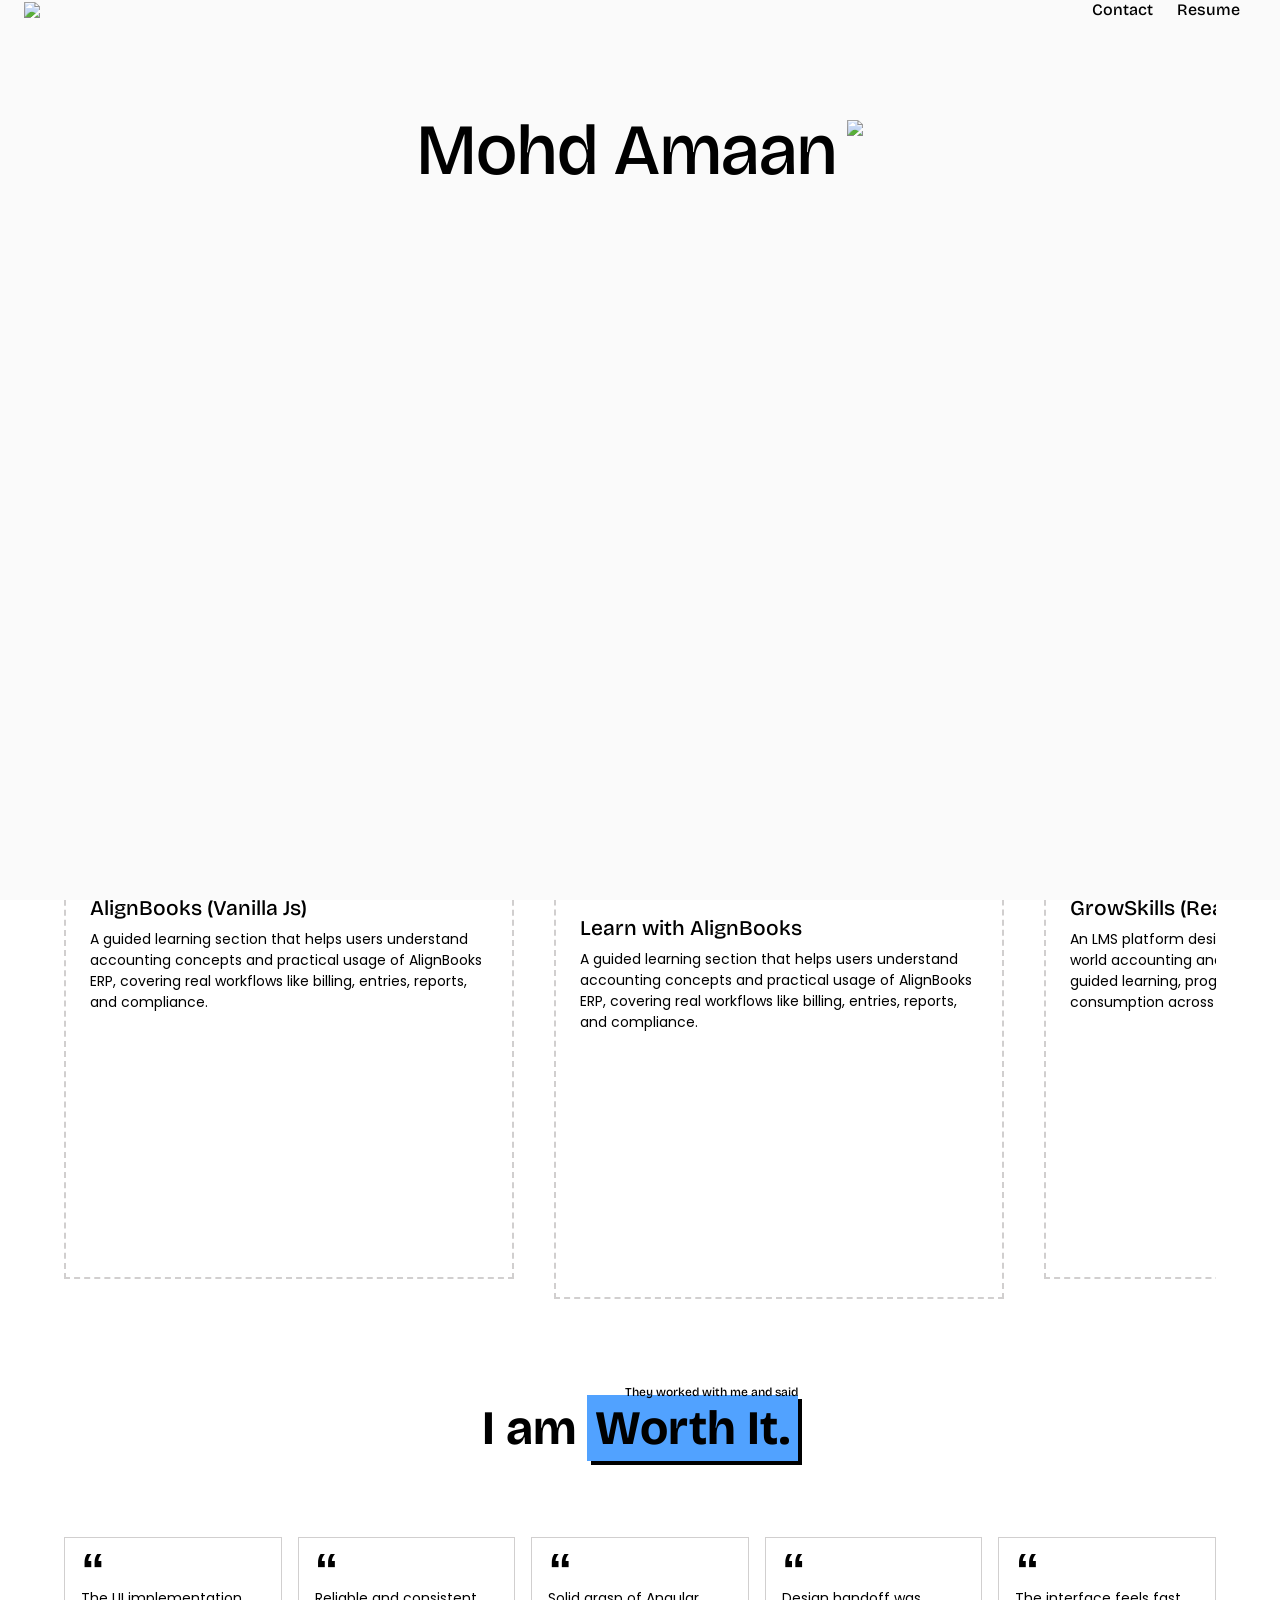
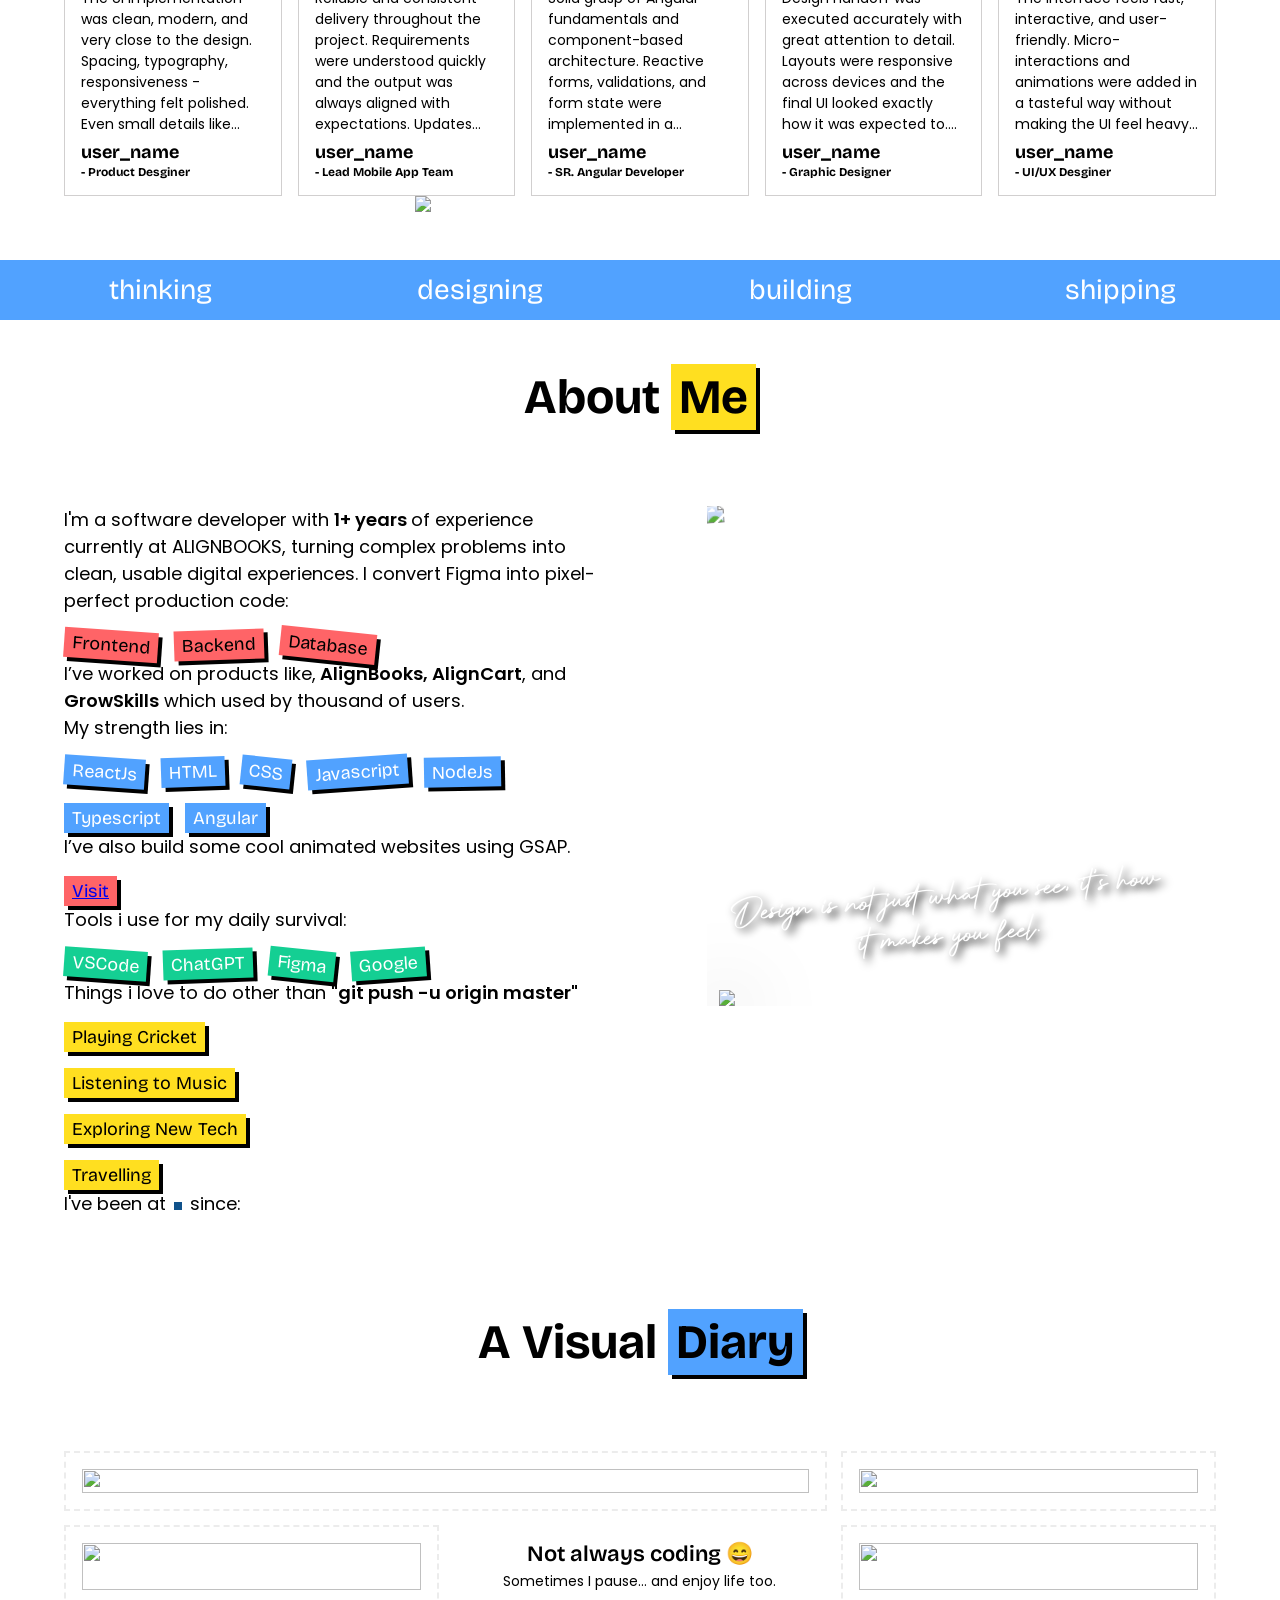
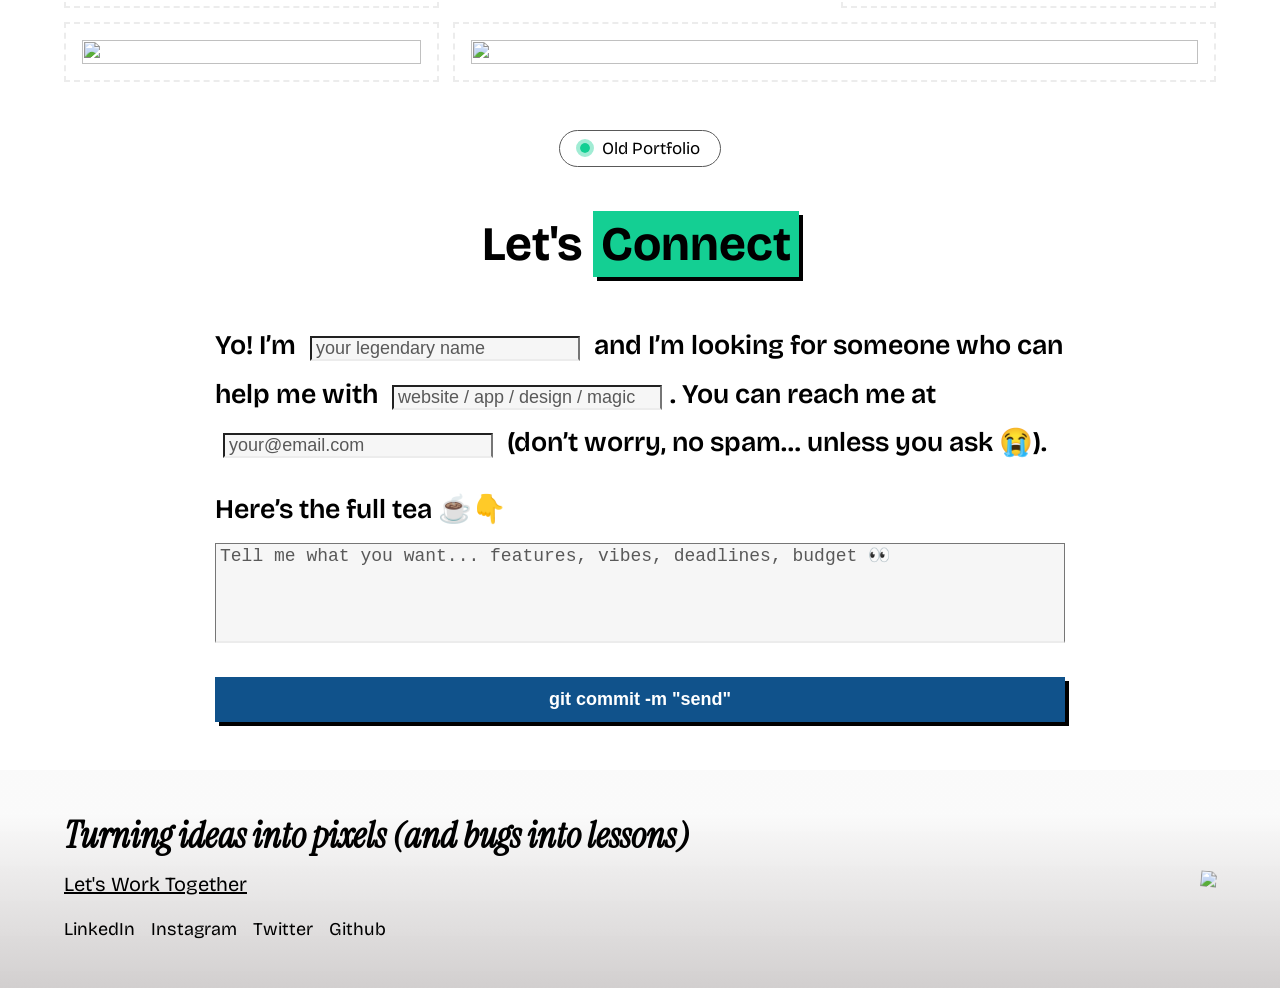
==== commit 4094e2db: "ui tweaks + asset path updates + js changes" ====
--- a/v2/index.html
+++ b/v2/index.html
@@ -1,10 +1,10 @@
-<!DOCTYPE html>
+<!doctype html>
 <html lang="en">
   <head>
     <meta charset="UTF-8" />
     <meta name="viewport" content="width=device-width, initial-scale=1.0" />
     <title>Mohd Amaan | Portfolio</title>
-    <link rel="canonical" href="https://amaan3110.github.io/portfolio/" />
+    <link rel="canonical" href="https://amaan3110.github.io/portfolio/v2" />
 
     <link
       rel="shortcut icon"
@@ -24,7 +24,7 @@
 
     <link rel="stylesheet" href="./style.css" />
 
-    <!-- SEO CONTENT -->
+    <!-- SEO META TAGS -->
     <meta
       name="description"
       content="Mohd Amaan is a Frontend and Full-Stack Developer who builds fast, responsive, and scalable web applications using Angular, React, JavaScript, Node.js, and modern UI practices."
@@ -33,22 +33,28 @@
       name="keywords"
       content="Mohd Amaan, frontend developer, full stack developer, Angular developer, React developer, JavaScript developer, Node.js developer, web developer, responsive web design, modern web apps, UI development, portfolio"
     />
+
+    <!-- Open Graph (for WhatsApp, LinkedIn, Facebook) -->
     <meta property="og:type" content="website" />
-    <meta property="og:url" content="https://amaan3110.github.io/portfolio/" />
+    <meta
+      property="og:url"
+      content="https://amaan3110.github.io/portfolio/v2"
+    />
     <meta property="og:title" content="Mohd Amaan | Full Stack Developer" />
     <meta
       property="og:description"
       content="Explore the portfolio of Mohd Amaan — a Frontend & Full-Stack Developer building modern, responsive web applications with Angular, React, Node.js, Express, and MongoDB."
     />
-
     <meta
       property="og:image"
       content="https://res.cloudinary.com/dzmu2pbjn/image/upload/v1768987348/jududsqibqumapcbhbsj.png"
     />
+
+    <!-- Twitter Card -->
     <meta property="twitter:card" content="summary_large_image" />
     <meta
       property="twitter:url"
-      content="https://amaan3110.github.io/portfolio/"
+      content="https://amaan3110.github.io/portfolio/v2"
     />
     <meta
       property="twitter:title"
@@ -61,20 +67,92 @@
     <meta
       property="twitter:image"
       content="https://res.cloudinary.com/dzmu2pbjn/image/upload/v1768987348/jududsqibqumapcbhbsj.png"
+    />
+
+    <!-- Google Fonts: Preconnect (fastest improvement) -->
+    <link rel="preconnect" href="https://fonts.googleapis.com" />
+    <link rel="preconnect" href="https://fonts.gstatic.com" crossorigin />
+
+    <link
+      href="https://fonts.googleapis.com/css2?family=Bricolage+Grotesque:opsz,wght@12..96,200..800&family=Just+Me+Again+Down+Here&family=Poppins:ital,wght@0,100;0,200;0,300;0,400;0,500;0,600;0,700;0,800;0,900;1,100;1,200;1,300;1,400;1,500;1,600;1,700;1,800;1,900&display=swap"
+      rel="stylesheet"
+    />
+
+    <link
+      rel="preload"
+      href="./fonts/AuthenticSignature.otf"
+      as="font"
+      type="font/otf"
+      crossorigin="anonymous"
+    />
+    <link
+      rel="preload"
+      href="./fonts/instrumental.woff2"
+      as="font"
+      type="font/woff2"
+      crossorigin="anonymous"
     />
 
     <script type="application/ld+json">
       {
         "@context": "https://schema.org",
-        "@type": "Person",
-        "name": "Mohd Amaan",
-        "url": "https://amaan3110.github.io/portfolio/",
-        "jobTitle": "Frontend & Full-Stack Developer",
-        "description": "Mohd Amaan is a Frontend and Full-Stack Developer who builds modern, responsive, and scalable web applications using Angular, React, JavaScript, Node.js, and Express.",
-        "sameAs": [
-          "https://github.com/amaan3110",
-          "https://www.linkedin.com/in/mohd-amaan-03287b232",
-          "https://twitter.com/amaan_3110"
+        "@graph": [
+          {
+            "@type": "Person",
+            "@id": "https://amaan3110.github.io/portfolio/v2/#person",
+            "name": "Mohd Amaan",
+            "url": "https://amaan3110.github.io/portfolio/v2/",
+            "image": "https://res.cloudinary.com/dzmu2pbjn/image/upload/v1768987348/jududsqibqumapcbhbsj.png",
+            "jobTitle": "Frontend & Full Stack Developer",
+            "description": "Mohd Amaan is a Frontend & Full Stack Developer specializing in Angular, React, JavaScript, Node.js, Express, and MongoDB. He builds fast, responsive, and scalable web applications.",
+            "sameAs": [
+              "https://github.com/amaan3110",
+              "https://www.linkedin.com/in/mohd-amaan-03287b232",
+              "https://twitter.com/amaan_3110"
+            ],
+            "knowsAbout": [
+              "Angular",
+              "React",
+              "JavaScript",
+              "TypeScript",
+              "Node.js",
+              "Express.js",
+              "MongoDB",
+              "HTML",
+              "CSS",
+              "Frontend Development",
+              "Full Stack Development",
+              "Responsive Web Design"
+            ]
+          },
+          {
+            "@type": "WebSite",
+            "@id": "https://amaan3110.github.io/portfolio/v2/#website",
+            "url": "https://amaan3110.github.io/portfolio/v2/",
+            "name": "Mohd Amaan Portfolio",
+            "description": "Portfolio website of Mohd Amaan — Frontend & Full Stack Developer.",
+            "inLanguage": "en-IN",
+            "publisher": {
+              "@id": "https://amaan3110.github.io/portfolio/v2/#person"
+            }
+          },
+          {
+            "@type": "WebPage",
+            "@id": "https://amaan3110.github.io/portfolio/v2/#webpage",
+            "url": "https://amaan3110.github.io/portfolio/v2/",
+            "name": "Mohd Amaan | Frontend & Full Stack Developer",
+            "description": "Explore projects and experience of Mohd Amaan — building modern web apps using Angular, React, and Node.js.",
+            "isPartOf": {
+              "@id": "https://amaan3110.github.io/portfolio/v2/#website"
+            },
+            "about": {
+              "@id": "https://amaan3110.github.io/portfolio/v2/#person"
+            },
+            "primaryImageOfPage": {
+              "@type": "ImageObject",
+              "url": "https://res.cloudinary.com/dzmu2pbjn/image/upload/v1768987348/jududsqibqumapcbhbsj.png"
+            }
+          }
         ]
       }
     </script>
@@ -359,7 +437,7 @@
         </div>
       </section>
 
-      <div class="animation_container font-bg">
+      <div class="animation_container grainy-bg font-bg">
         <div class="text_wrapper">
           <div class="texts">
             <div class="text">thinking</div>
@@ -549,7 +627,7 @@
         </div>
       </section>
 
-      <div class="old_portfolio">
+      <div class="old_portfolio grainy-bg">
         <div onclick="redirectToOld()" class="bubble">
           <div class="dot"></div>
           <p class="font-bg">Old Portfolio</p>
@@ -616,10 +694,30 @@
           >Let's Work Together <i class="ri-arrow-right-up-long-line"></i
         ></a>
         <div class="social_links font-bg">
-          <a href="#">LinkedIn</a>
-          <a href="#">Instagram</a>
-          <a href="#">Twitter</a>
-          <a href="#">Github</a>
+          <a
+            href="https://www.linkedin.com/in/mohd-amaan-03287b232"
+            target="_blank"
+            rel="noopener noreferrer"
+            >LinkedIn</a
+          >
+          <a
+            href="https://www.instagram.com/amaan_.31"
+            target="_blank"
+            rel="noopener noreferrer"
+            >Instagram</a
+          >
+          <a
+            href="https://twitter.com/amaan_3110"
+            target="_blank"
+            rel="noopener noreferrer"
+            >Twitter</a
+          >
+          <a
+            href="https://github.com/amaan3110"
+            target="_blank"
+            rel="noopener noreferrer"
+            >Github</a
+          >
         </div>
 
         <img
@@ -649,7 +747,6 @@
     <script src="https://cdn.jsdelivr.net/npm/locomotive-scroll/bundled/locomotive-scroll.min.js"></script>
     <script src="https://cdn.tailwindcss.com"></script>
     <script src="https://cdnjs.cloudflare.com/ajax/libs/jquery/3.7.1/jquery.min.js"></script>
-
     <script src="./script.js"></script>
   </body>
 </html>
--- a/v2/style.css
+++ b/v2/style.css
@@ -1,5 +1,3 @@
-@import url("https://fonts.googleapis.com/css2?family=Bricolage+Grotesque:opsz,wght@12..96,200..800&family=Just+Me+Again+Down+Here&family=Poppins:ital,wght@0,100;0,200;0,300;0,400;0,500;0,600;0,700;0,800;0,900;1,100;1,200;1,300;1,400;1,500;1,600;1,700;1,800;1,900&display=swap");
-
 * {
   margin: 0;
   padding: 0;
@@ -89,6 +87,21 @@
   z-index: -1;
 }
 
+.grainy-bg {
+  position: relative;
+}
+
+.grainy-bg::after {
+  content: "";
+  position: absolute;
+  inset: 0;
+  background-image: url("https://grainy-gradients.vercel.app/noise.svg");
+  z-index: 2;
+  opacity: 0.25;
+  pointer-events: none;
+  z-index: -1;
+}
+
 section .inner {
   max-width: 1440px;
   width: 100%;
@@ -204,6 +217,7 @@
 
 .hero_text_img {
   position: absolute;
+  opacity: 0;
 }
 
 .hero_text1 {
@@ -697,10 +711,10 @@
   display: inline-block;
   width: 270px;
   margin: 0 8px;
-  /* border-bottom: 1.5px solid #000; */
+  border-bottom: 2px solid #ececec;
   outline: none;
   font-size: 18px;
-  background-color: #fafafa;
+  background-color: #eeeeee80;
   padding: 0 4px;
   font-weight: 500;
 }
@@ -1140,6 +1154,10 @@
     height: 400px;
   }
 
+  .bento_grid .card {
+    padding: 12px;
+  }
+
   .story-form p {
     font-size: 19px;
   }
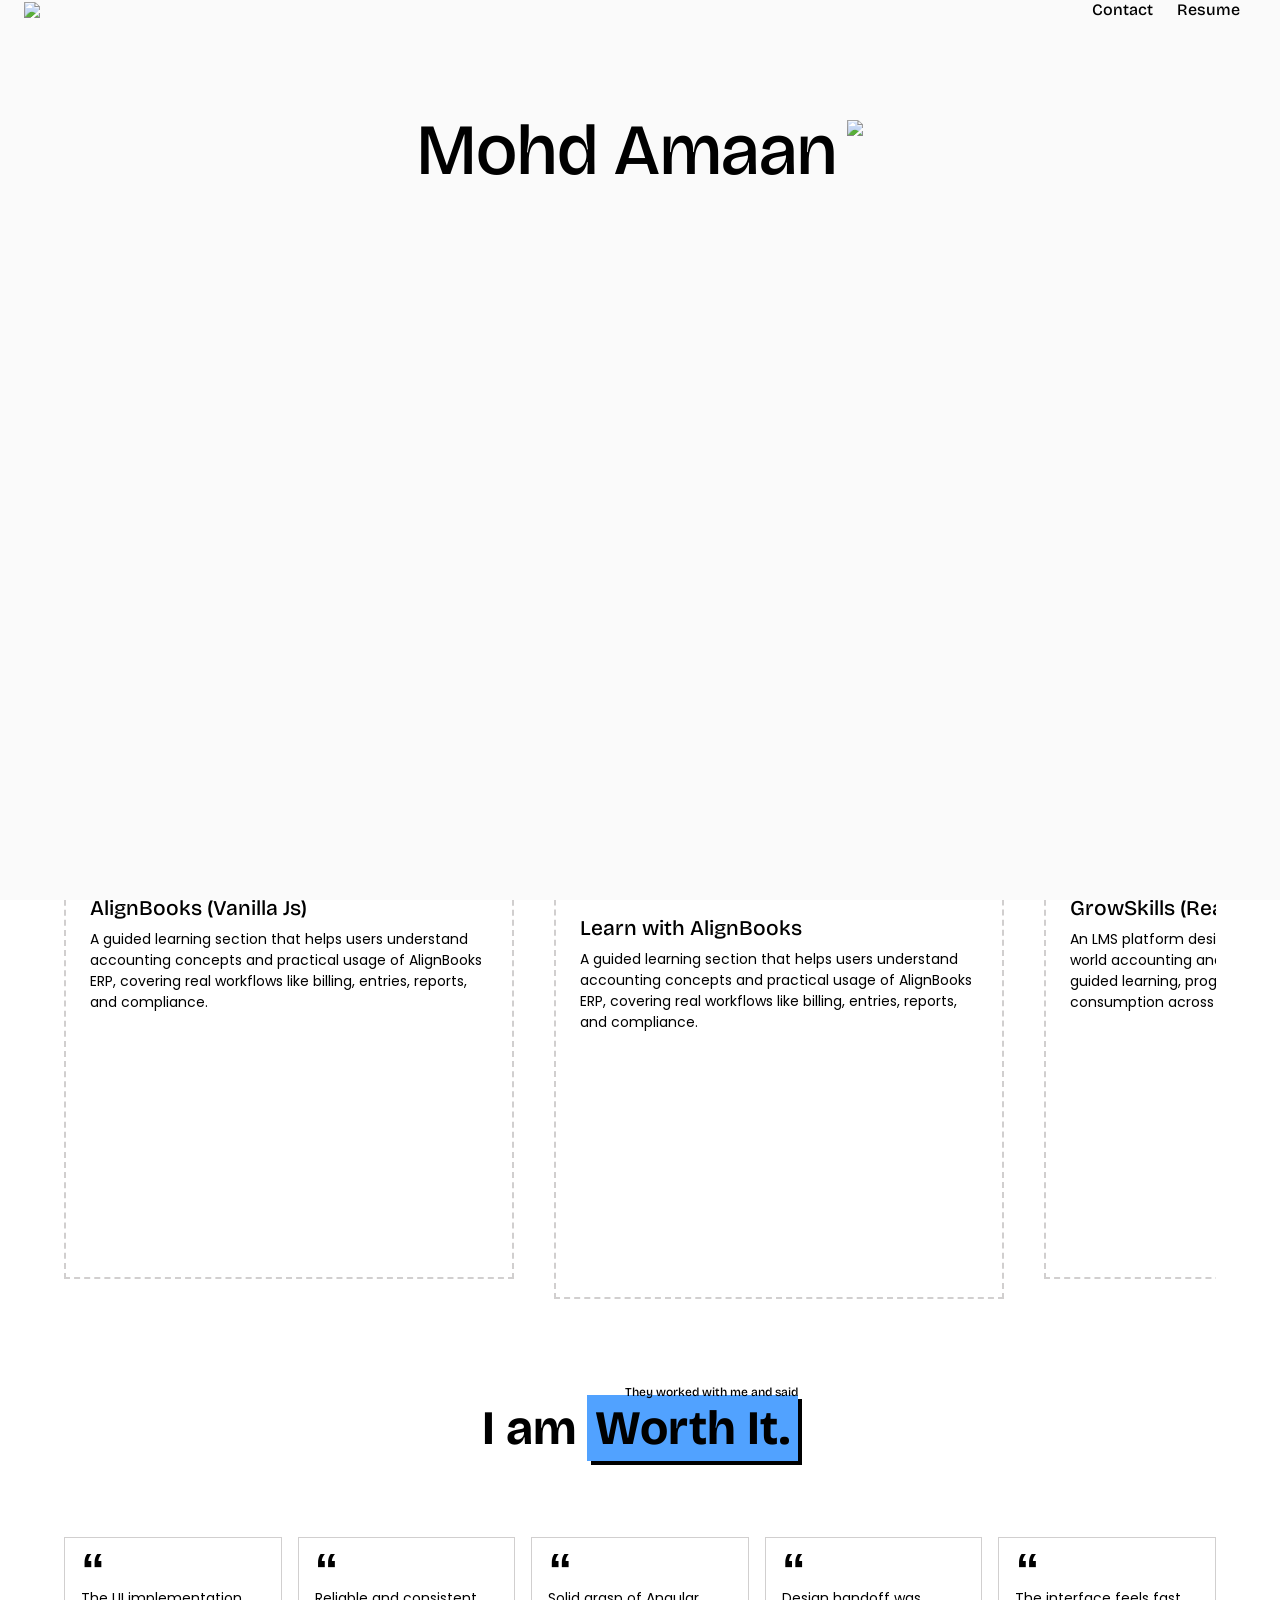
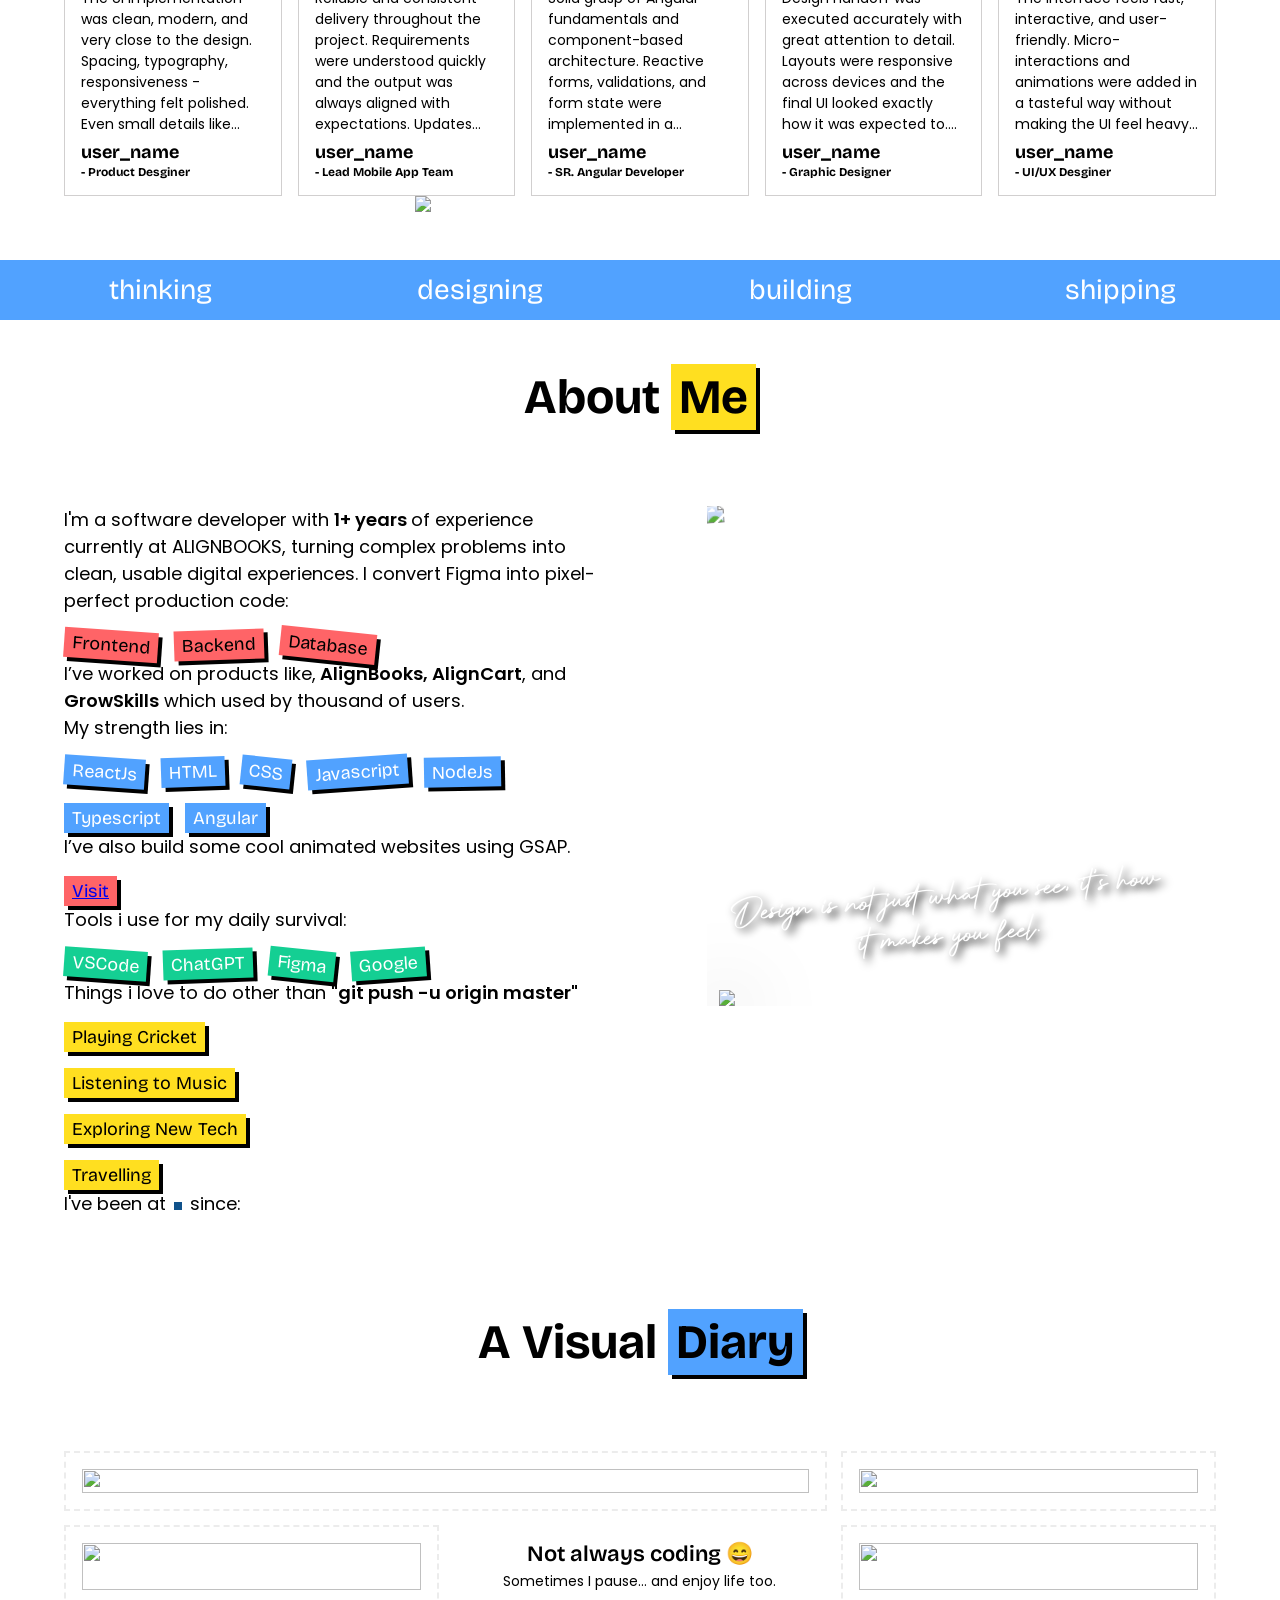
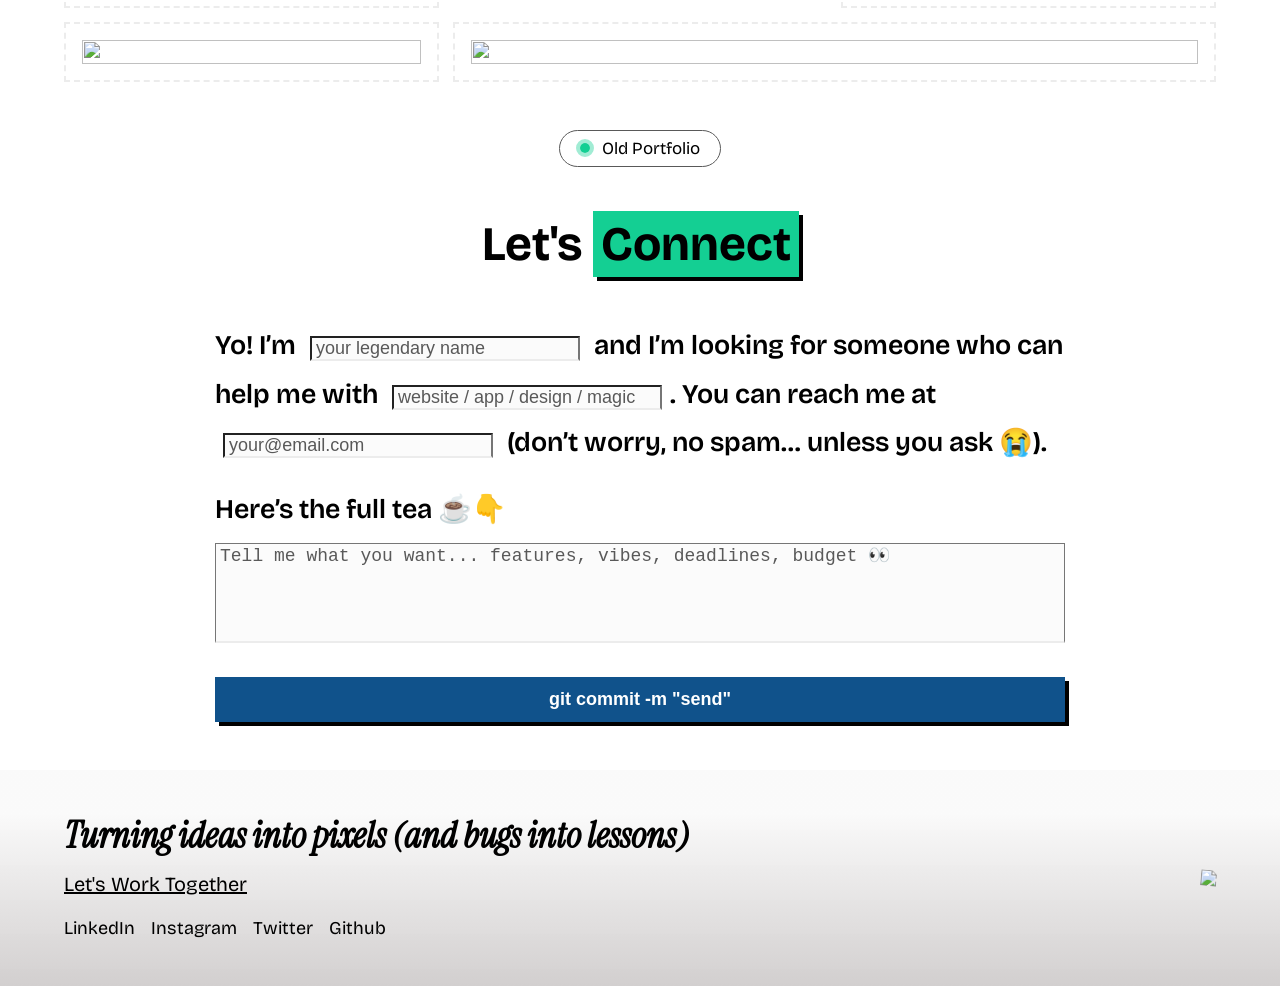
==== commit c16e8a74: "add social_links hover effect" ====
--- a/v2/index.html
+++ b/v2/index.html
@@ -694,30 +694,62 @@
           >Let's Work Together <i class="ri-arrow-right-up-long-line"></i
         ></a>
         <div class="social_links font-bg">
-          <a
-            href="https://www.linkedin.com/in/mohd-amaan-03287b232"
-            target="_blank"
-            rel="noopener noreferrer"
-            >LinkedIn</a
-          >
-          <a
-            href="https://www.instagram.com/amaan_.31"
-            target="_blank"
-            rel="noopener noreferrer"
-            >Instagram</a
-          >
-          <a
-            href="https://twitter.com/amaan_3110"
-            target="_blank"
-            rel="noopener noreferrer"
-            >Twitter</a
-          >
-          <a
-            href="https://github.com/amaan3110"
-            target="_blank"
-            rel="noopener noreferrer"
-            >Github</a
-          >
+          <div class="social_link">
+            <a
+              href="https://www.linkedin.com/in/mohd-amaan-03287b232"
+              target="_blank"
+              rel="noopener noreferrer"
+              >LinkedIn</a
+            >
+            <a
+              href="https://www.linkedin.com/in/mohd-amaan-03287b232"
+              target="_blank"
+              rel="noopener noreferrer"
+              >LinkedIn</a
+            >
+          </div>
+          <div class="social_link">
+            <a
+              href="https://www.instagram.com/amaan_.31"
+              target="_blank"
+              rel="noopener noreferrer"
+              >Instagram</a
+            >
+            <a
+              href="https://www.instagram.com/amaan_.31"
+              target="_blank"
+              rel="noopener noreferrer"
+              >Instagram</a
+            >
+          </div>
+          <div class="social_link">
+            <a
+              href="https://twitter.com/amaan_3110"
+              target="_blank"
+              rel="noopener noreferrer"
+              >Twitter</a
+            >
+            <a
+              href="https://twitter.com/amaan_3110"
+              target="_blank"
+              rel="noopener noreferrer"
+              >Twitter</a
+            >
+          </div>
+          <div class="social_link">
+            <a
+              href="https://github.com/amaan3110"
+              target="_blank"
+              rel="noopener noreferrer"
+              >Github</a
+            >
+            <a
+              href="https://github.com/amaan3110"
+              target="_blank"
+              rel="noopener noreferrer"
+              >Github</a
+            >
+          </div>
         </div>
 
         <img
--- a/v2/style.css
+++ b/v2/style.css
@@ -714,7 +714,8 @@
   border-bottom: 2px solid #ececec;
   outline: none;
   font-size: 18px;
-  background-color: #eeeeee80;
+  background-color: #eeeeee3c;
+  /* background-color: #eeeeee80; */
   padding: 0 4px;
   font-weight: 500;
 }
@@ -885,10 +886,24 @@
   gap: 1rem;
 }
 
+footer .social_link {
+  height: 20px;
+  overflow: hidden;
+  cursor: pointer;
+}
+
 footer .social_links a {
   font-size: 18px;
   text-decoration: none;
   color: var(--text-color);
+  display: block;
+  line-height: 20px;
+  transition: all 0.3s ease;
+}
+
+.social_link:hover a:nth-child(1),
+.social_link:hover a:nth-child(2) {
+  transform: translateY(-100%);
 }
 
 footer img {
@@ -990,7 +1005,7 @@
 
 @media (max-width: 768px) {
   :root {
-    --hero-heading: 58px;
+    --hero-heading: 54px;
     --heading: 42px;
   }
 
@@ -1005,7 +1020,7 @@
   }
 
   .hero_heading h2 {
-    font-size: 48px;
+    font-size: 44px;
   }
 
   .works,
@@ -1015,7 +1030,7 @@
   }
 
   .work_card {
-    width: 300px;
+    width: 350px;
   }
 
   .work_card .media {
@@ -1071,6 +1086,18 @@
     grid-column: span 2;
     min-height: 150px;
   }
+
+  footer {
+    padding-top: 24px;
+  }
+
+  footer h1 {
+    font-size: 32px;
+  }
+
+  footer img {
+    display: none;
+  }
 }
 
 @media (max-width: 576px) {
@@ -1124,6 +1151,10 @@
     grid-template-columns: repeat(2, 1fr);
   }
 
+  .work_card {
+    width: 300px;
+  }
+
   .testimonial_card {
     min-width: 80%;
   }
@@ -1159,7 +1190,7 @@
   }
 
   .story-form p {
-    font-size: 19px;
+    font-size: 18px;
   }
 
   .story-form input {
@@ -1181,16 +1212,4 @@
     height: 120px;
     overflow: hidden;
   }
-
-  footer {
-    padding-top: 24px;
-  }
-
-  footer h1 {
-    font-size: 32px;
-  }
-
-  footer img {
-    display: none;
-  }
-}
+}
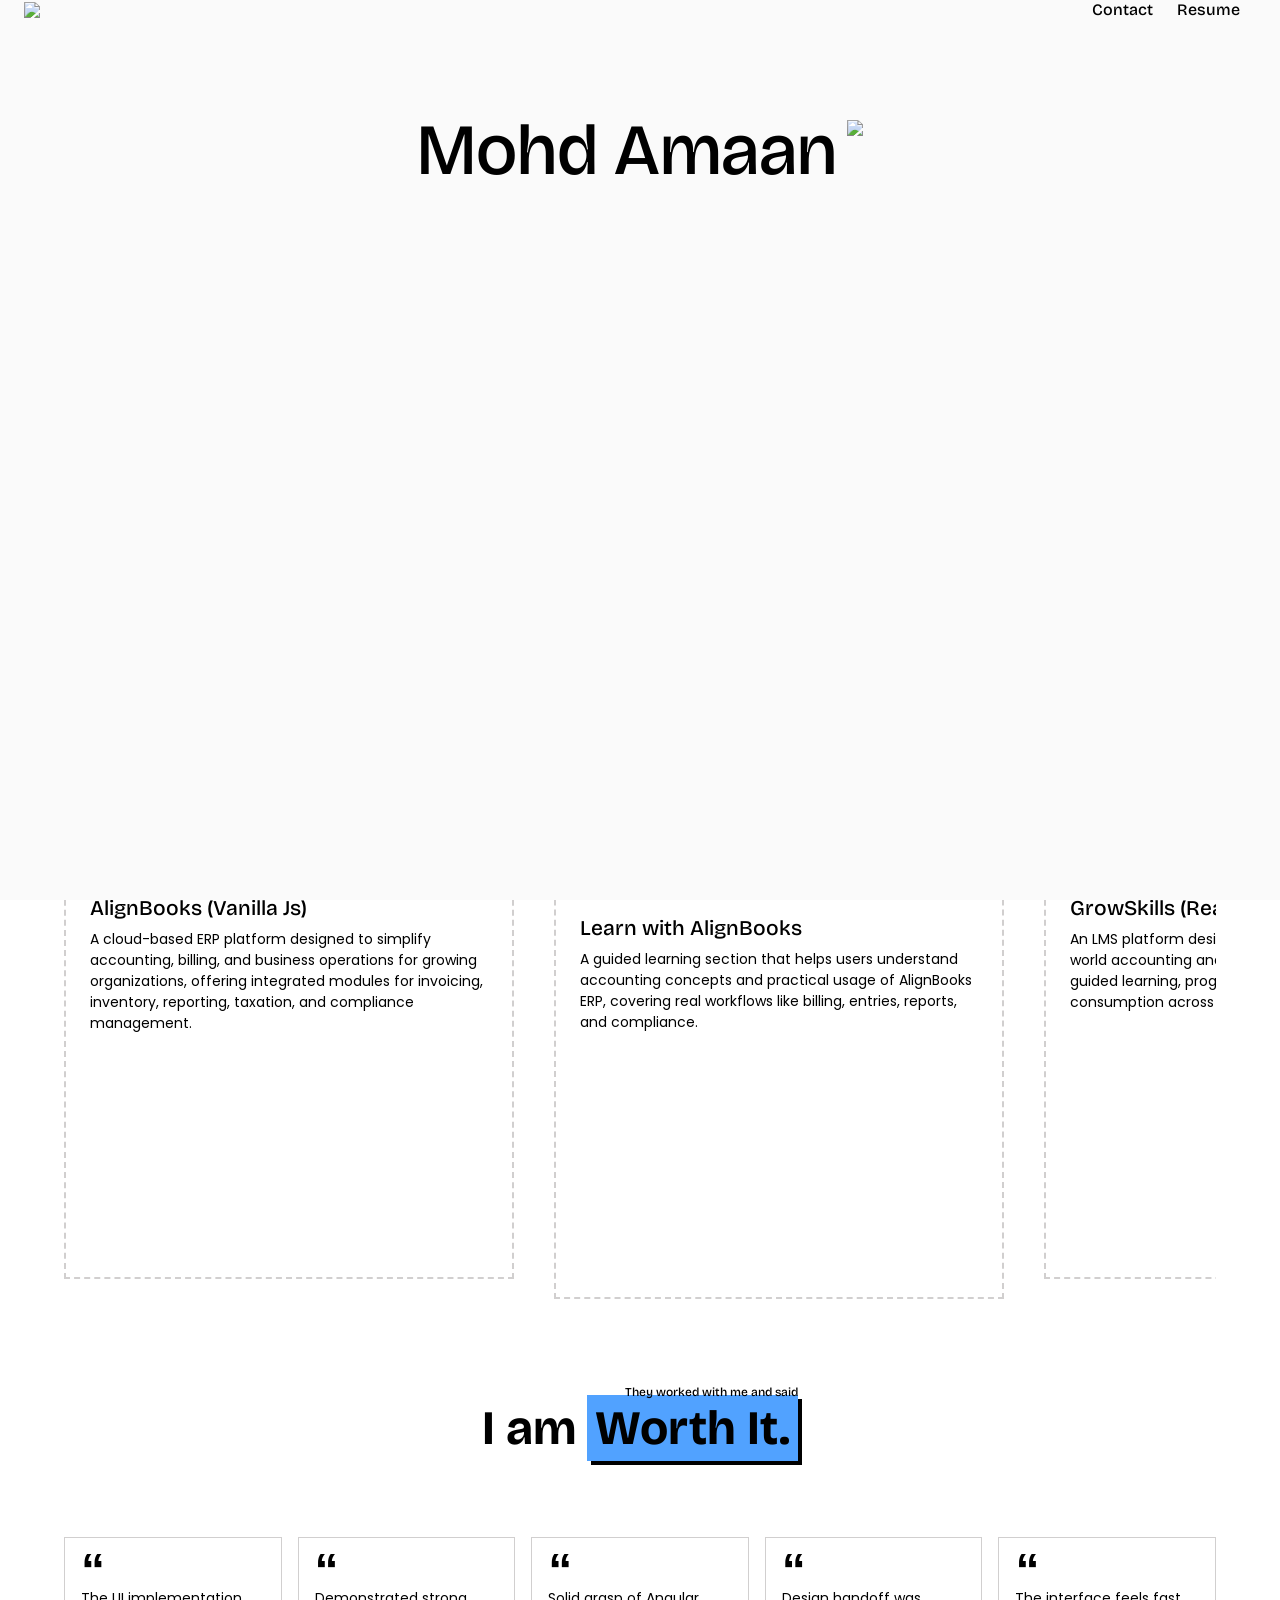
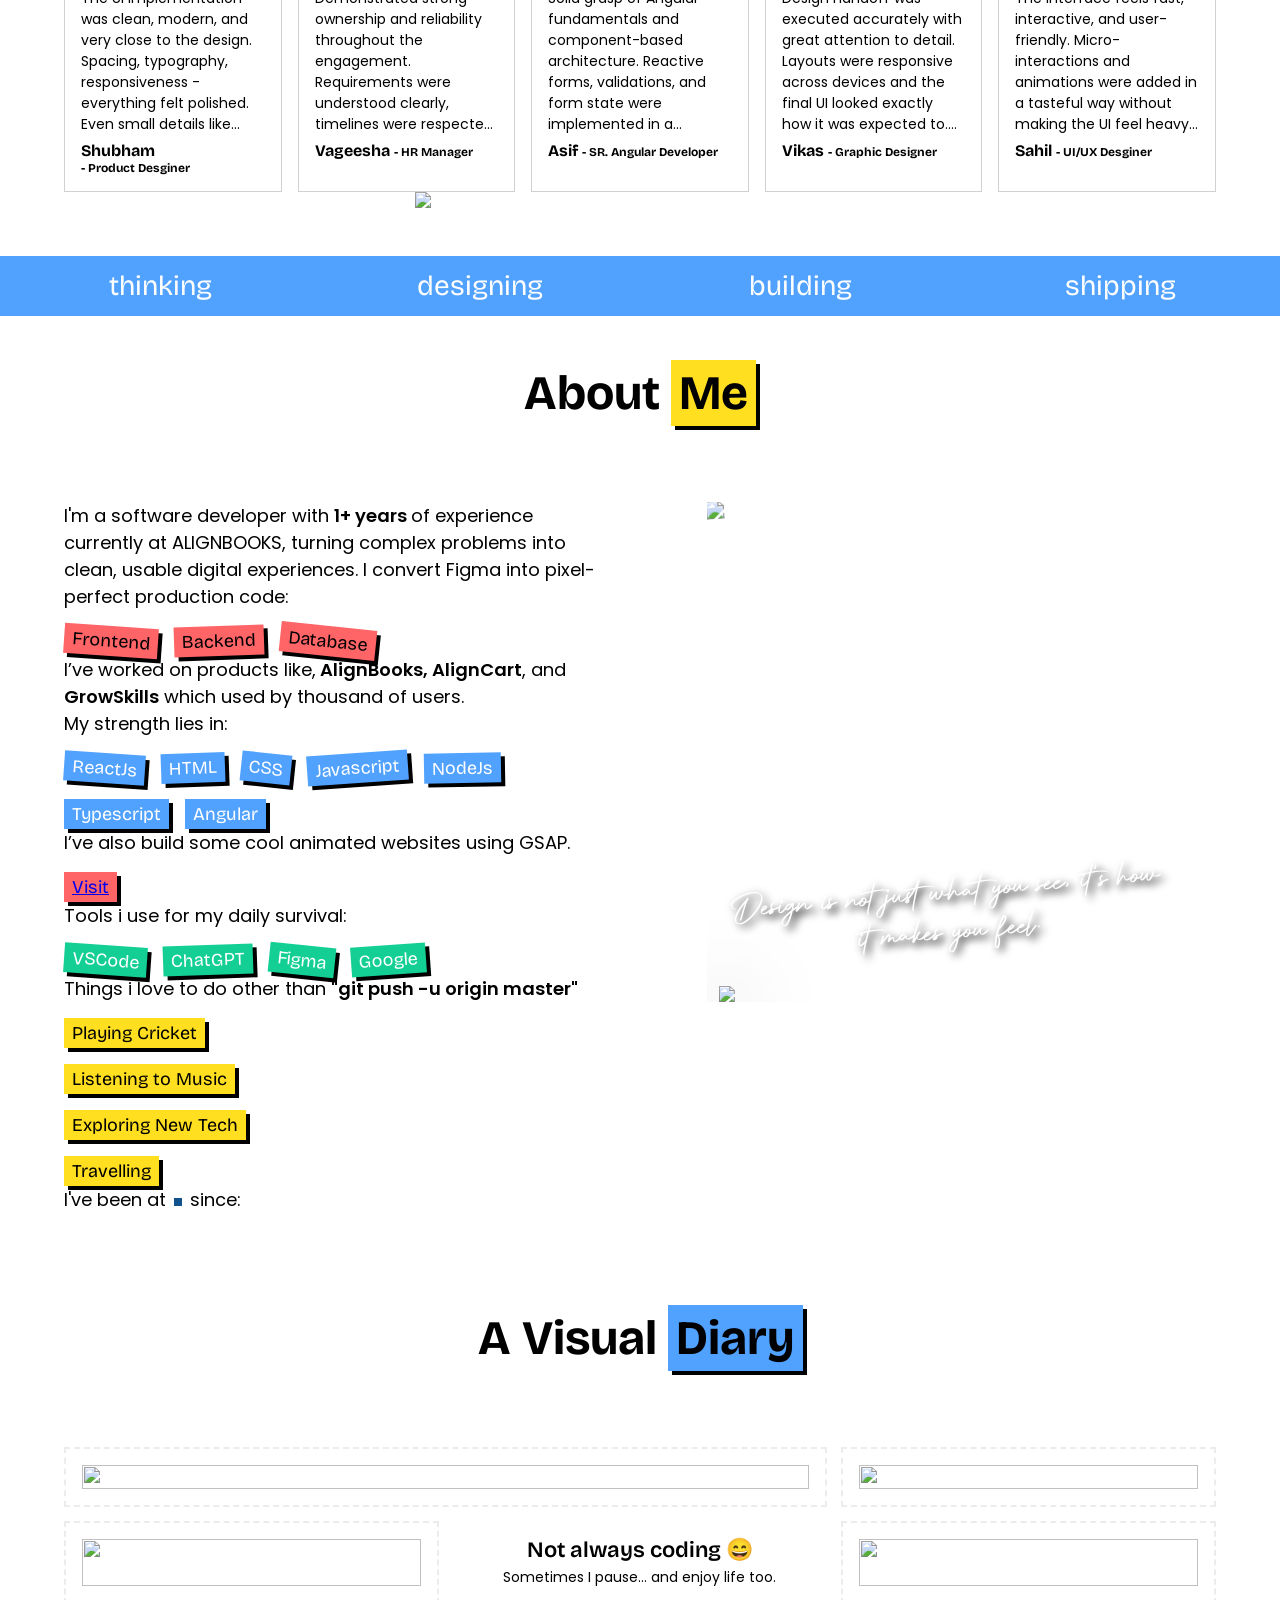
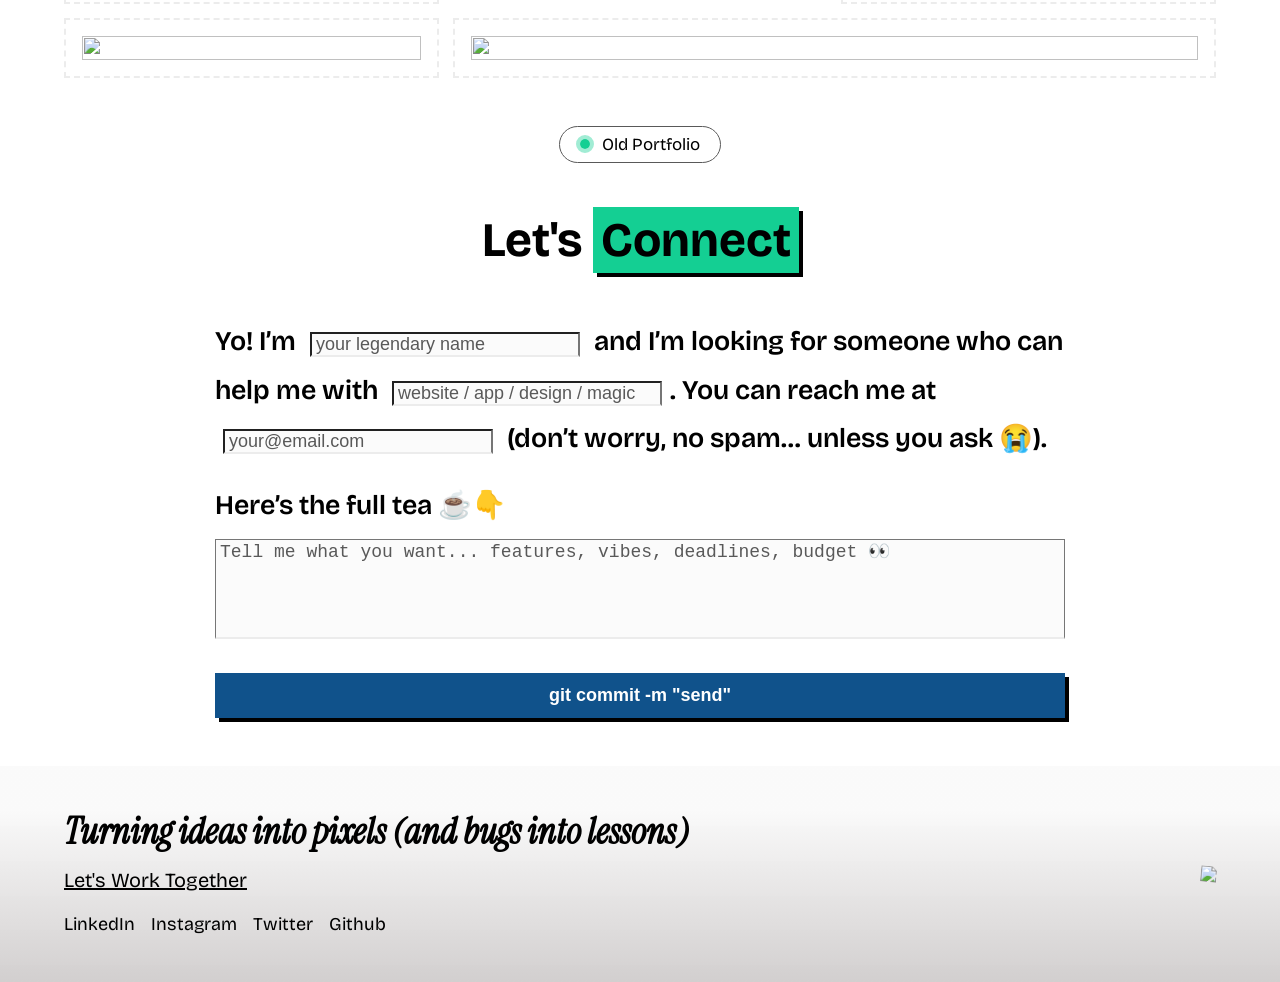
==== commit 7debd5d8: "added user_name in testimonial cards" ====
--- a/v2/index.html
+++ b/v2/index.html
@@ -251,10 +251,10 @@
                 <div class="card_body">
                   <h5>AlignBooks (Vanilla Js)</h5>
                   <p>
-                    A guided learning section that helps users understand
-                    accounting concepts and practical usage of AlignBooks ERP,
-                    covering real workflows like billing, entries, reports, and
-                    compliance.
+                    A cloud-based ERP platform designed to simplify accounting,
+                    billing, and business operations for growing organizations,
+                    offering integrated modules for invoicing, inventory,
+                    reporting, taxation, and compliance management.
                   </p>
                 </div>
               </div>
@@ -370,18 +370,18 @@
                 were handled properly, which made the overall experience feel
                 premium.
               </p>
-              <h5>user_name <span>- Product Desginer</span></h5>
+              <h5>Shubham <span>- Product Desginer</span></h5>
             </div>
             <div class="testimonial_card">
               <span class="inverted-comma">“</span>
               <p>
-                Reliable and consistent delivery throughout the project.
-                Requirements were understood quickly and the output was always
-                aligned with expectations. Updates were shared on time, and
-                issues were resolved without unnecessary back-and-forth. A very
-                smooth collaboration overall.
-              </p>
-              <h5>user_name <span>- Lead Mobile App Team</span></h5>
+                Demonstrated strong ownership and reliability throughout the
+                engagement. Requirements were understood clearly, timelines were
+                respected, and communication remained consistent. Tasks were
+                delivered with attention to detail, making collaboration
+                efficient and dependable.
+              </p>
+              <h5>Vageesha <span>- HR Manager</span></h5>
             </div>
             <div class="testimonial_card">
               <span class="inverted-comma">“</span>
@@ -392,7 +392,7 @@
                 maintain and extend. The work quality was consistent and the
                 codebase stayed clean.
               </p>
-              <h5>user_name <span>- SR. Angular Developer</span></h5>
+              <h5>Asif <span>- SR. Angular Developer</span></h5>
             </div>
             <div class="testimonial_card">
               <span class="inverted-comma">“</span>
@@ -403,7 +403,7 @@
                 changes were handled calmly, and the output stayed consistent
                 throughout.
               </p>
-              <h5>user_name <span>- Graphic Designer</span></h5>
+              <h5>Vikas <span>- Graphic Designer</span></h5>
             </div>
             <div class="testimonial_card">
               <span class="inverted-comma">“</span>
@@ -414,7 +414,7 @@
                 smooth and professional, with a strong balance between design
                 and performance.
               </p>
-              <h5>user_name <span>- UI/UX Desginer</span></h5>
+              <h5>Sahil <span>- UI/UX Desginer</span></h5>
             </div>
           </div>
 
--- a/v2/style.css
+++ b/v2/style.css
@@ -466,7 +466,7 @@
 }
 
 .testimonial_card h5 {
-  font-size: 18px;
+  font-size: 16px;
   line-height: 1;
   font-family: "Bricolage Grotesque", sans-serif;
 }
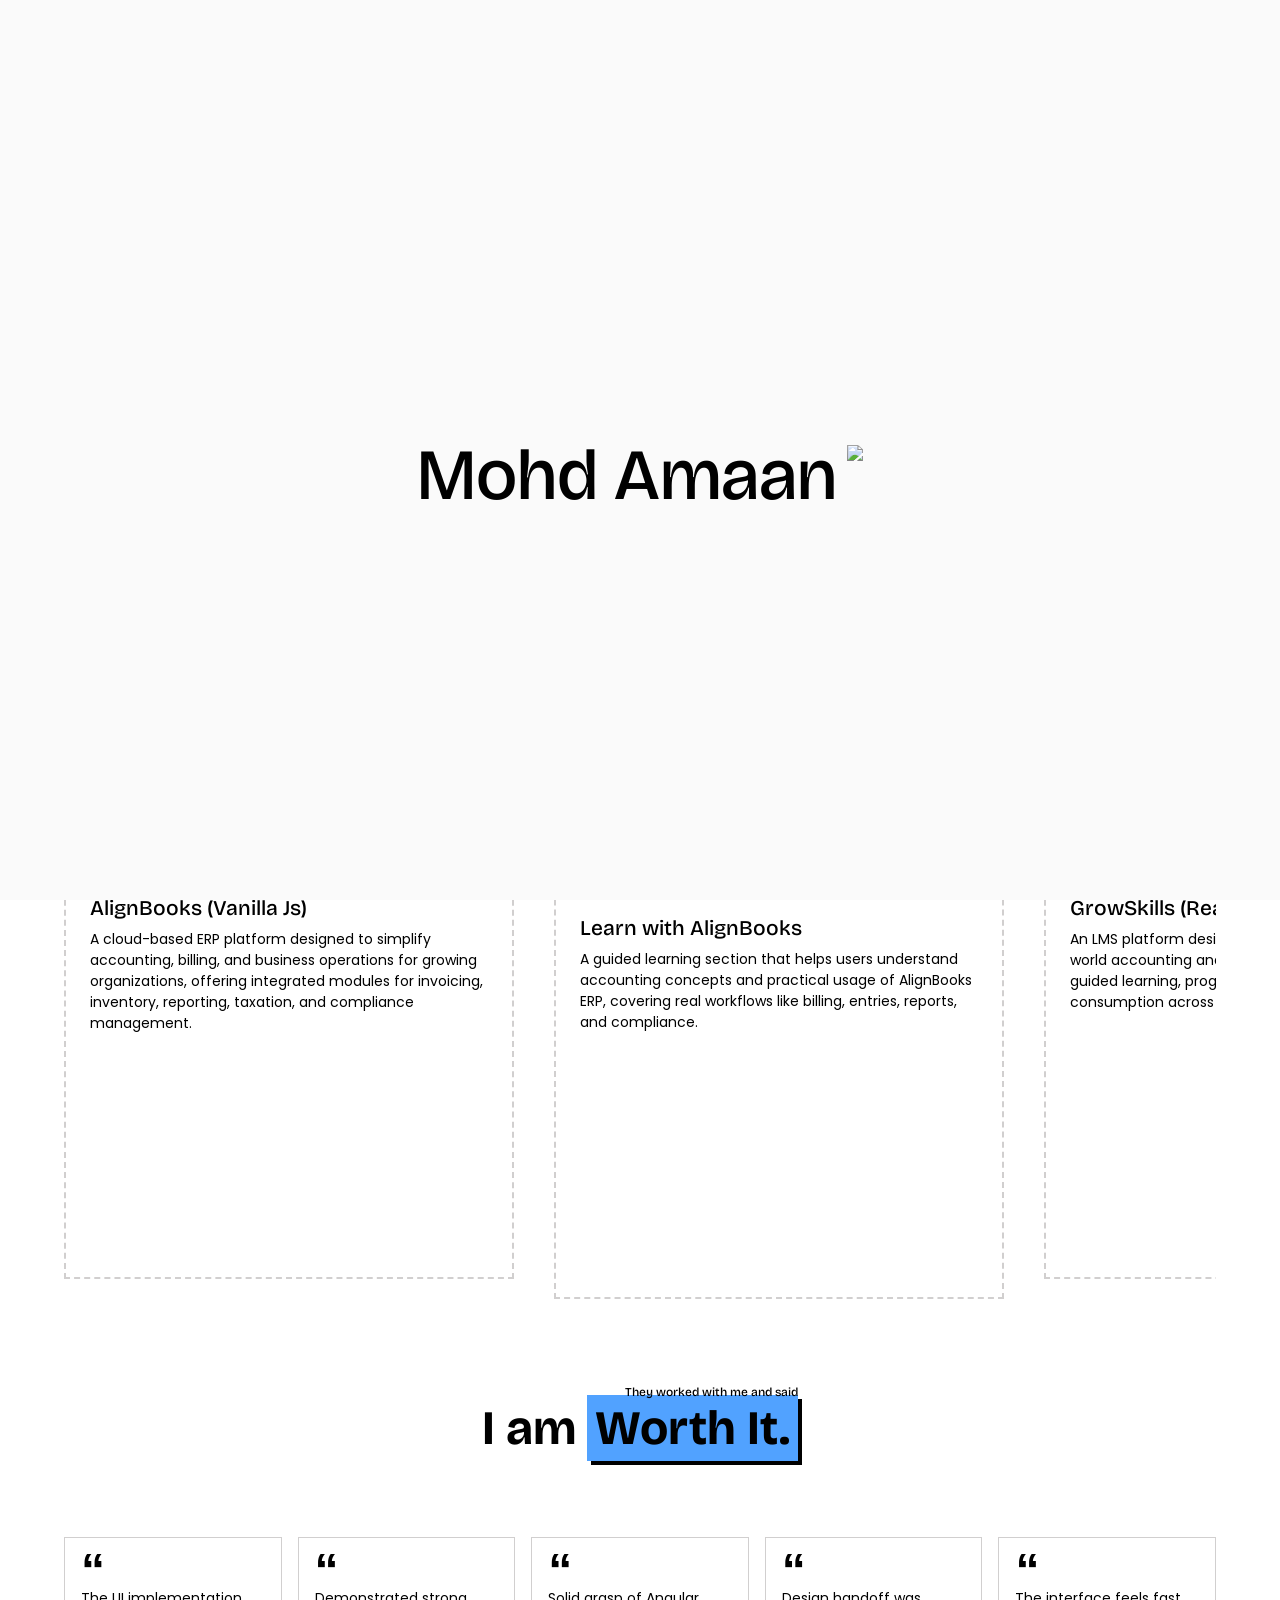
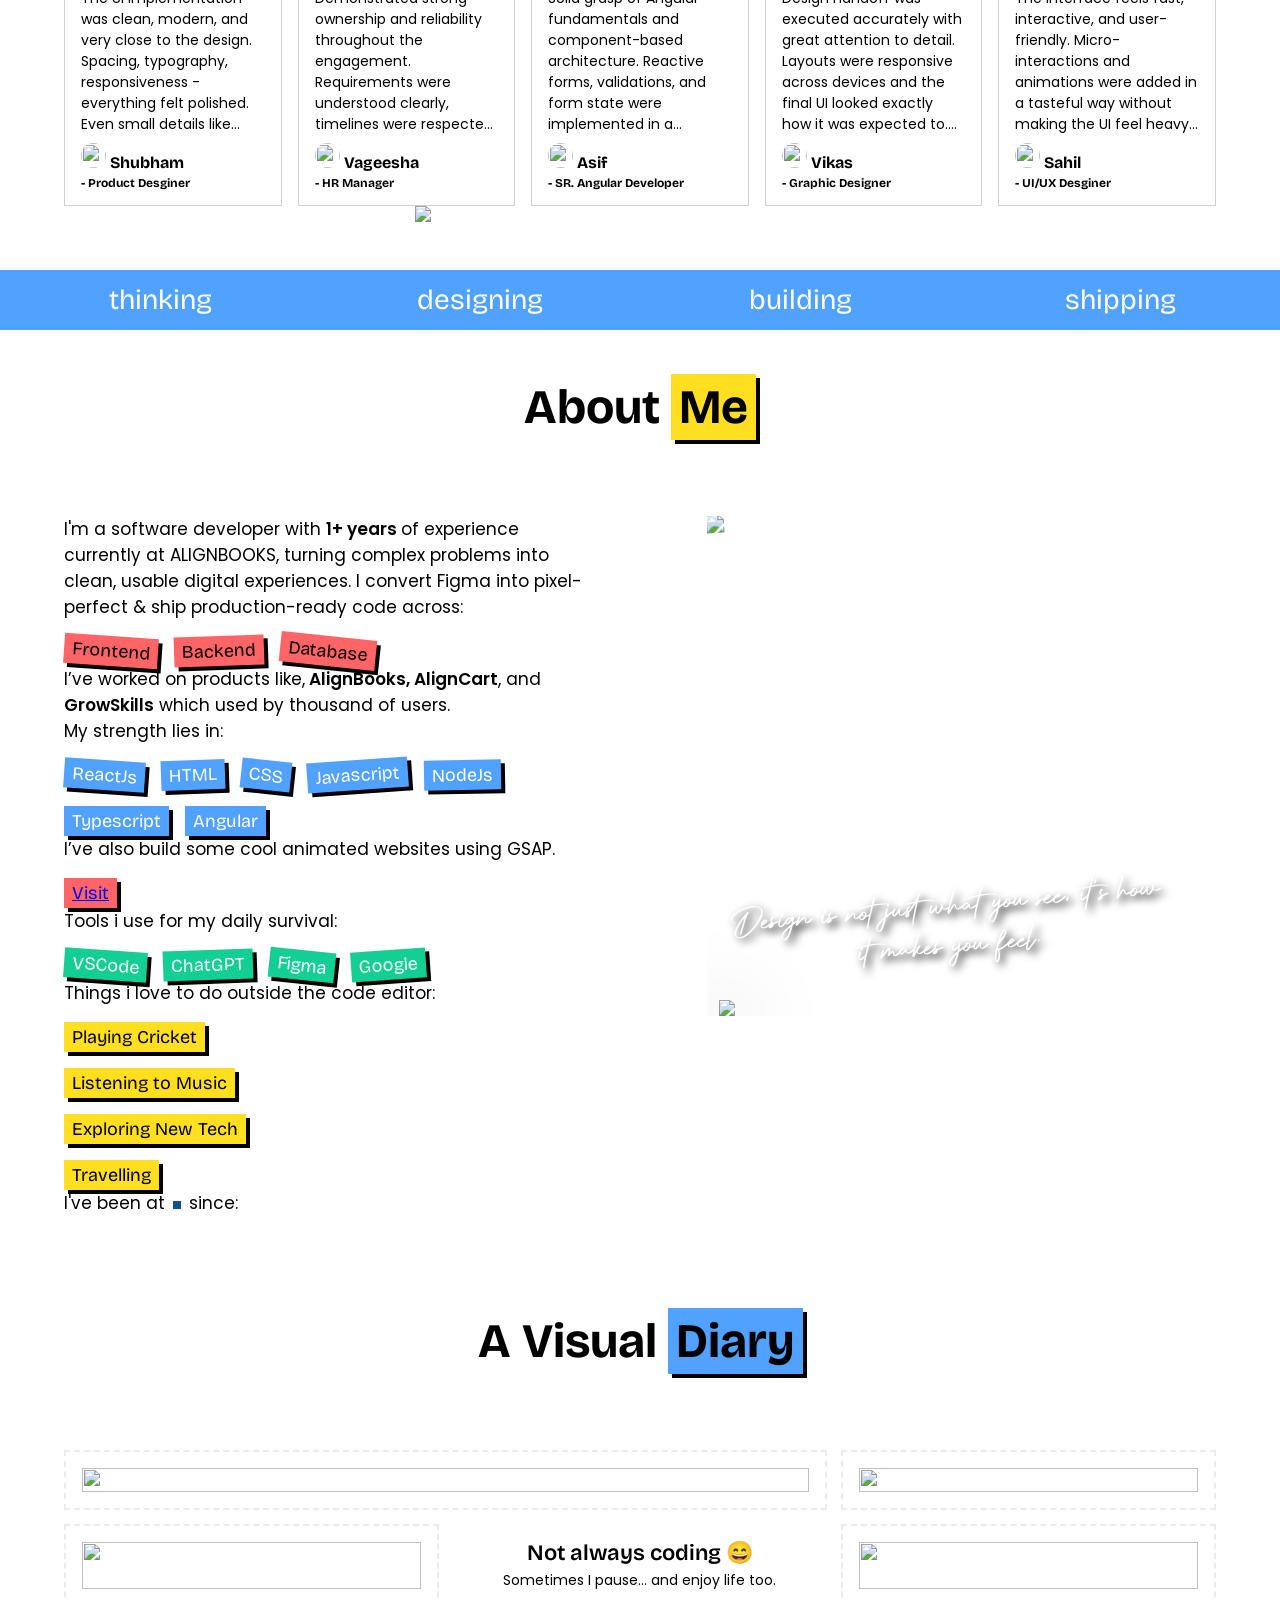
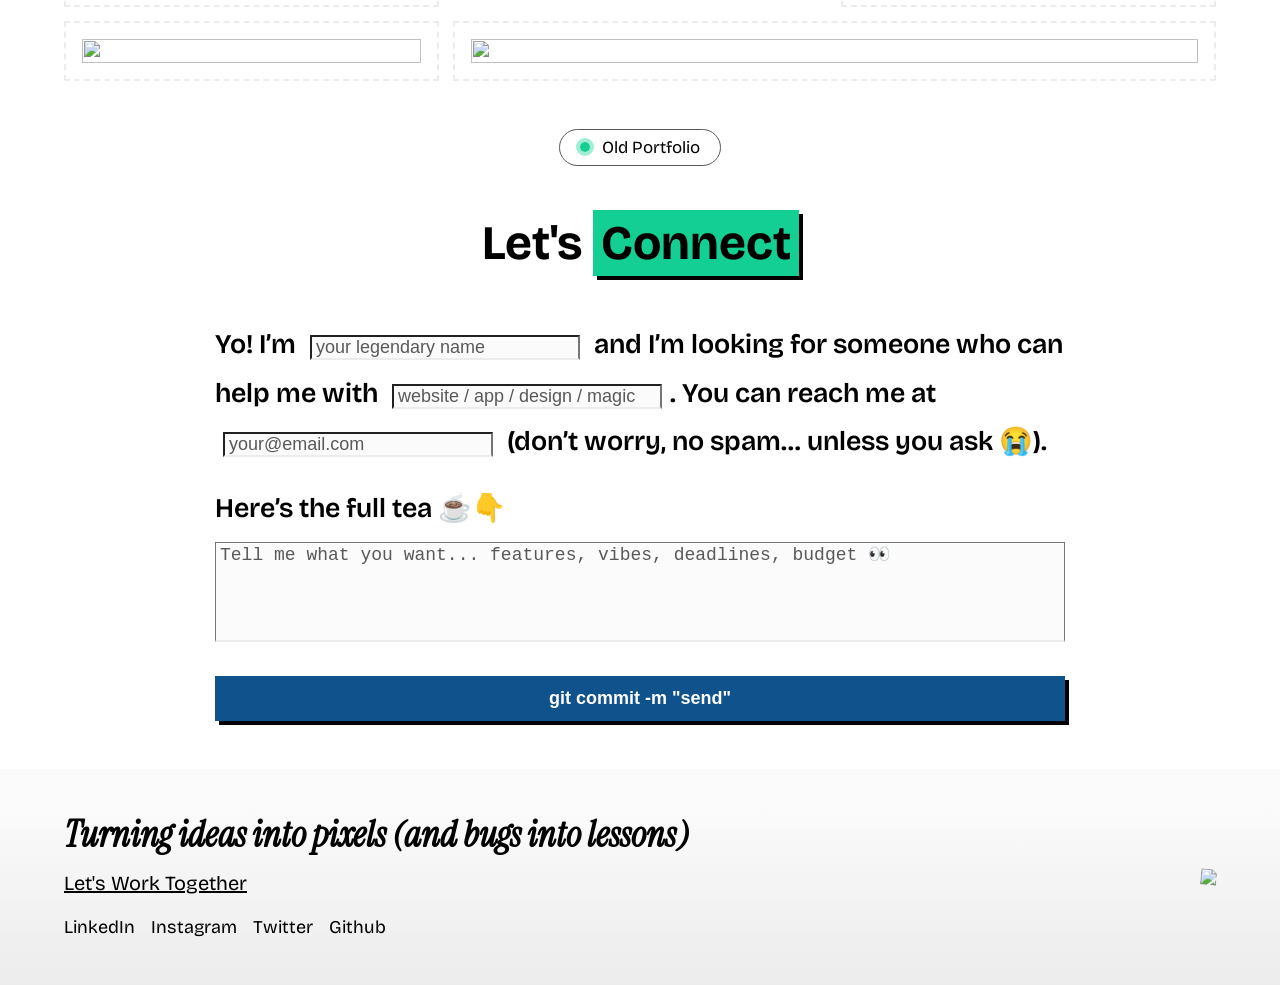
==== commit 604700fb: "some css change + portfolio_v2 beta version + minor js change" ====
--- a/v2/index.html
+++ b/v2/index.html
@@ -370,7 +370,12 @@
                 were handled properly, which made the overall experience feel
                 premium.
               </p>
-              <h5>Shubham <span>- Product Desginer</span></h5>
+              <h5>
+                <img
+                  src="https://imgs.search.brave.com/pD-lVXc9jsIF0EZ0LmN1wj1h45RnQ-5g-CYYtkoLNIw/rs:fit:860:0:0:0/g:ce/aHR0cHM6Ly9zdGF0/aWMudmVjdGVlenku/Y29tL3N5c3RlbS9y/ZXNvdXJjZXMvdGh1/bWJuYWlscy8wMjcv/OTUxLzEzNy9zbWFs/bC9zdHlsaXNoLXNw/ZWN0YWNsZXMtZ3V5/LTNkLWF2YXRhci1j/aGFyYWN0ZXItaWxs/dXN0cmF0aW9ucy1w/bmcucG5n"
+                />
+                Shubham <span>- Product Desginer</span>
+              </h5>
             </div>
             <div class="testimonial_card">
               <span class="inverted-comma">“</span>
@@ -381,7 +386,12 @@
                 delivered with attention to detail, making collaboration
                 efficient and dependable.
               </p>
-              <h5>Vageesha <span>- HR Manager</span></h5>
+              <h5>
+                <img
+                  src="https://imgs.search.brave.com/z3fePv7Epr5rm8IuE1MQi-WfbaUfFbKpMFnY4q6ORZM/rs:fit:860:0:0:0/g:ce/aHR0cHM6Ly9zdGF0/aWMudmVjdGVlenku/Y29tL3N5c3RlbS9y/ZXNvdXJjZXMvdGh1/bWJuYWlscy8wMjcv/OTUxLzEzNS9zbWFs/bC9zdHlsaXNoLWF1/bnR5LTNkLWF2YXRh/ci1jaGFyYWN0ZXIt/aWxsdXN0cmF0aW9u/cy1wbmcucG5n"
+                />
+                Vageesha <span>- HR Manager</span>
+              </h5>
             </div>
             <div class="testimonial_card">
               <span class="inverted-comma">“</span>
@@ -392,7 +402,12 @@
                 maintain and extend. The work quality was consistent and the
                 codebase stayed clean.
               </p>
-              <h5>Asif <span>- SR. Angular Developer</span></h5>
+              <h5>
+                <img
+                  src="https://imgs.search.brave.com/pD-lVXc9jsIF0EZ0LmN1wj1h45RnQ-5g-CYYtkoLNIw/rs:fit:860:0:0:0/g:ce/aHR0cHM6Ly9zdGF0/aWMudmVjdGVlenku/Y29tL3N5c3RlbS9y/ZXNvdXJjZXMvdGh1/bWJuYWlscy8wMjcv/OTUxLzEzNy9zbWFs/bC9zdHlsaXNoLXNw/ZWN0YWNsZXMtZ3V5/LTNkLWF2YXRhci1j/aGFyYWN0ZXItaWxs/dXN0cmF0aW9ucy1w/bmcucG5n"
+                />
+                Asif <span>- SR. Angular Developer</span>
+              </h5>
             </div>
             <div class="testimonial_card">
               <span class="inverted-comma">“</span>
@@ -403,7 +418,12 @@
                 changes were handled calmly, and the output stayed consistent
                 throughout.
               </p>
-              <h5>Vikas <span>- Graphic Designer</span></h5>
+              <h5>
+                <img
+                  src="https://imgs.search.brave.com/pD-lVXc9jsIF0EZ0LmN1wj1h45RnQ-5g-CYYtkoLNIw/rs:fit:860:0:0:0/g:ce/aHR0cHM6Ly9zdGF0/aWMudmVjdGVlenku/Y29tL3N5c3RlbS9y/ZXNvdXJjZXMvdGh1/bWJuYWlscy8wMjcv/OTUxLzEzNy9zbWFs/bC9zdHlsaXNoLXNw/ZWN0YWNsZXMtZ3V5/LTNkLWF2YXRhci1j/aGFyYWN0ZXItaWxs/dXN0cmF0aW9ucy1w/bmcucG5n"
+                />
+                Vikas <span>- Graphic Designer</span>
+              </h5>
             </div>
             <div class="testimonial_card">
               <span class="inverted-comma">“</span>
@@ -414,7 +434,12 @@
                 smooth and professional, with a strong balance between design
                 and performance.
               </p>
-              <h5>Sahil <span>- UI/UX Desginer</span></h5>
+              <h5>
+                <img
+                  src="https://imgs.search.brave.com/pD-lVXc9jsIF0EZ0LmN1wj1h45RnQ-5g-CYYtkoLNIw/rs:fit:860:0:0:0/g:ce/aHR0cHM6Ly9zdGF0/aWMudmVjdGVlenku/Y29tL3N5c3RlbS9y/ZXNvdXJjZXMvdGh1/bWJuYWlscy8wMjcv/OTUxLzEzNy9zbWFs/bC9zdHlsaXNoLXNw/ZWN0YWNsZXMtZ3V5/LTNkLWF2YXRhci1j/aGFyYWN0ZXItaWxs/dXN0cmF0aW9ucy1w/bmcucG5n"
+                />
+                Sahil <span>- UI/UX Desginer</span>
+              </h5>
             </div>
           </div>
 
@@ -480,7 +505,7 @@
                 I'm a software developer with <strong>1+ years </strong> of
                 experience currently at ALIGNBOOKS, turning complex problems
                 into clean, usable digital experiences. I convert Figma into
-                pixel-perfect production code:
+                pixel-perfect & ship production-ready code across:
               </p>
               <div class="skills font-bg">
                 <span>Frontend</span>
@@ -528,8 +553,8 @@
               </div>
 
               <p class="font-p mt-10">
-                Things i love to do other than
-                <strong>"git push -u origin master"</strong>
+                Things i love to do outside the code editor:
+                <!-- <strong>"git push -u origin master"</strong> -->
               </p>
 
               <div class="skills font-bg">
@@ -541,7 +566,7 @@
 
               <p class="font-p mt-10 text-base company_name">
                 I've been at
-                <a href="#">
+                <a href="https://alignbooks.com/" target="_blank">
                   <img src="https://alignbooks.com/assets/logo.png" alt="" />
                 </a>
                 since:
--- a/v2/style.css
+++ b/v2/style.css
@@ -157,7 +157,6 @@
   background-color: transparent;
   position: fixed;
   top: 0;
-  z-index: 99;
   display: flex;
   align-items: center;
   justify-content: space-between;
@@ -202,6 +201,7 @@
   position: relative;
   z-index: 10;
   margin: 0 auto;
+  transform: translateY(calc(50vh - 125px));
 }
 
 .my_name h1 {
@@ -347,13 +347,6 @@
   transition: all 0.3s ease;
 }
 
-.work_card:hover {
-  background-color: var(--secondary);
-  transform: translateY(-2px);
-  color: #fff;
-  border-color: var(--secondary);
-}
-
 .work_card:nth-of-type(even) {
   margin-top: 40px;
 }
@@ -363,10 +356,6 @@
   max-height: 350px;
   background-color: #10528b;
   overflow: hidden;
-}
-
-.work_card:hover .media {
-  box-shadow: var(--box-shadow);
 }
 
 .work_card .media img {
@@ -459,12 +448,6 @@
   transition: background-color 0.3s ease;
 }
 
-.testimonial_card:hover {
-  background-color: var(--red);
-  color: #fff;
-  box-shadow: var(--box-shadow);
-}
-
 .testimonial_card h5 {
   font-size: 16px;
   line-height: 1;
@@ -474,6 +457,16 @@
 .testimonial_card h5 span {
   font-size: 12px;
   white-space: nowrap;
+  display: block;
+  margin-top: 6px;
+}
+
+.testimonial_card h5 img {
+  display: inline;
+  width: 25px;
+  height: 25px;
+  object-fit: cover;
+  border-radius: 50%;
 }
 
 .testimonial_card p {
@@ -604,7 +597,7 @@
 }
 
 .about_me_left p {
-  font-size: 18px;
+  font-size: 17px;
 }
 
 .about_me_left p strong {
@@ -855,7 +848,7 @@
 footer {
   width: 100%;
   padding: 48px 5%;
-  background: linear-gradient(to bottom, #fafafafa 20%, #d2cfcf);
+  background: linear-gradient(to bottom, #fafafafa 20%, #ececec);
   position: relative;
   /* text-align: center; */
   overflow: hidden;
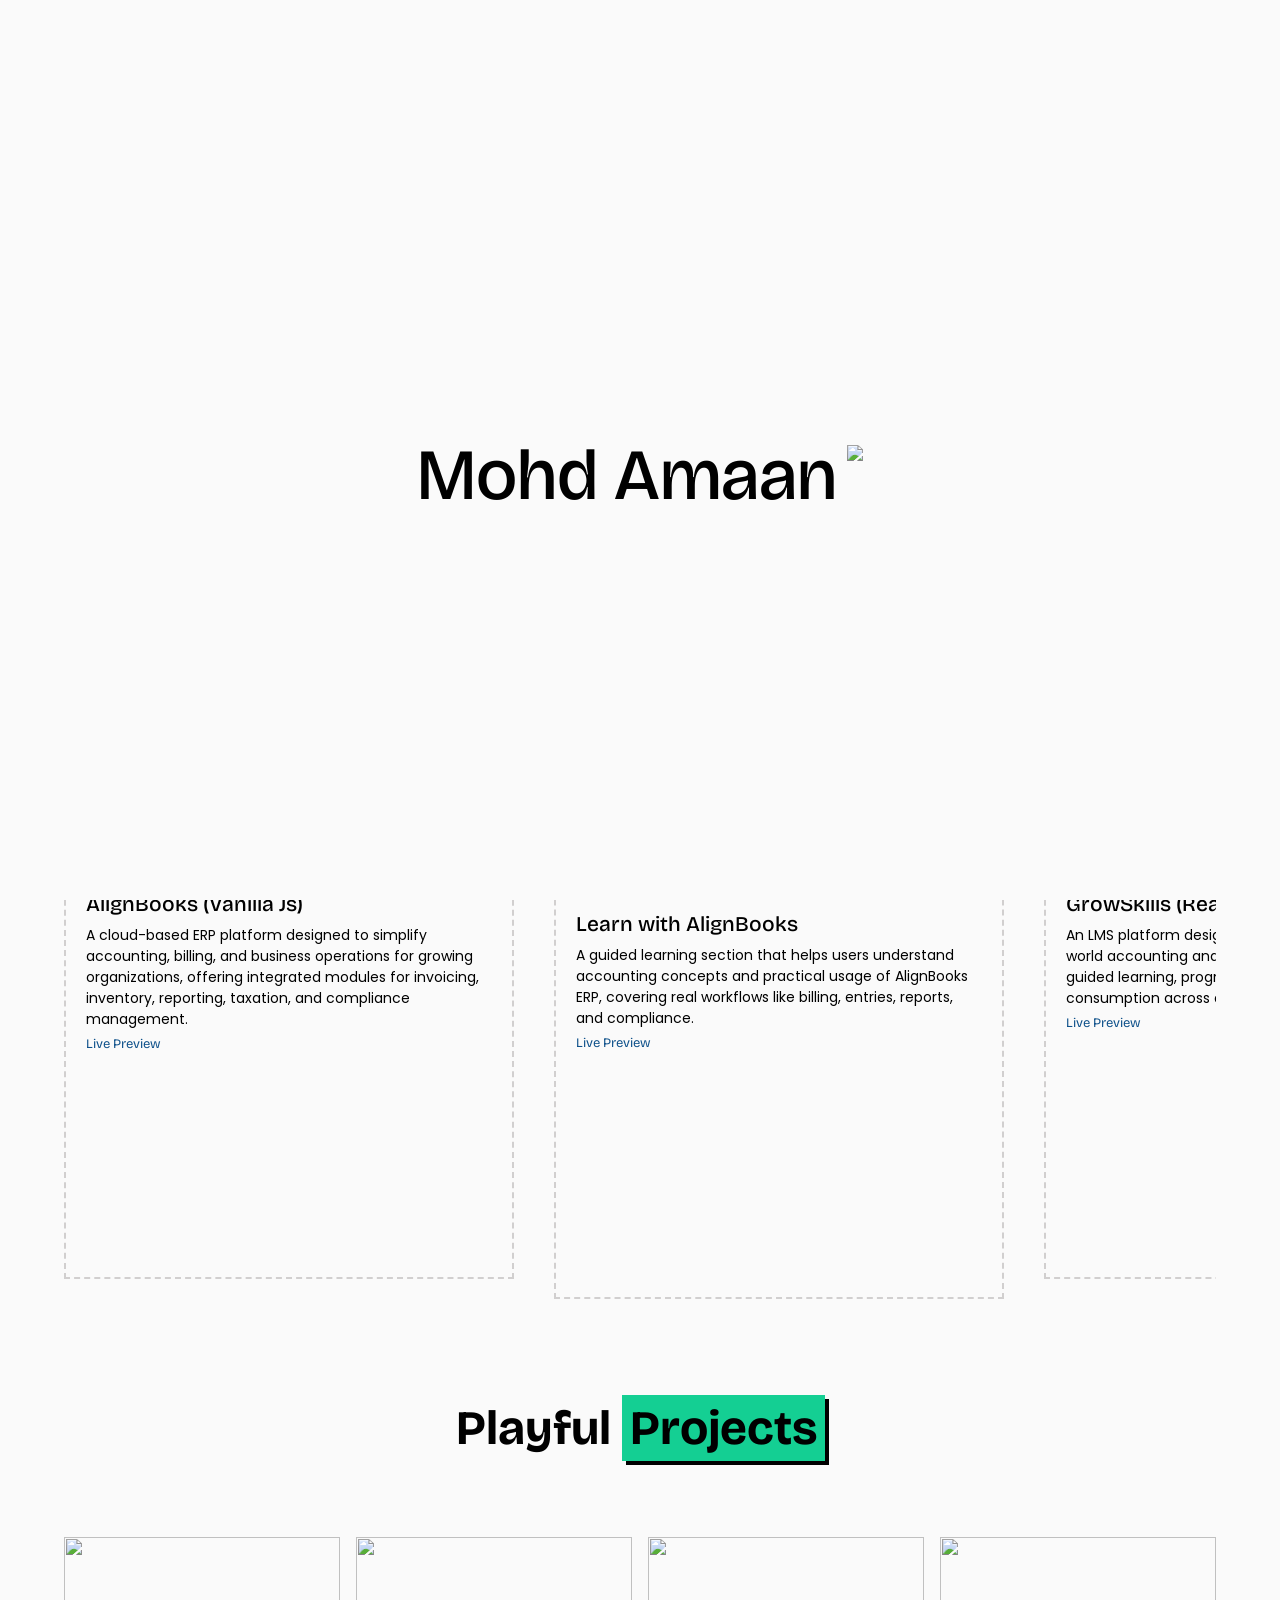
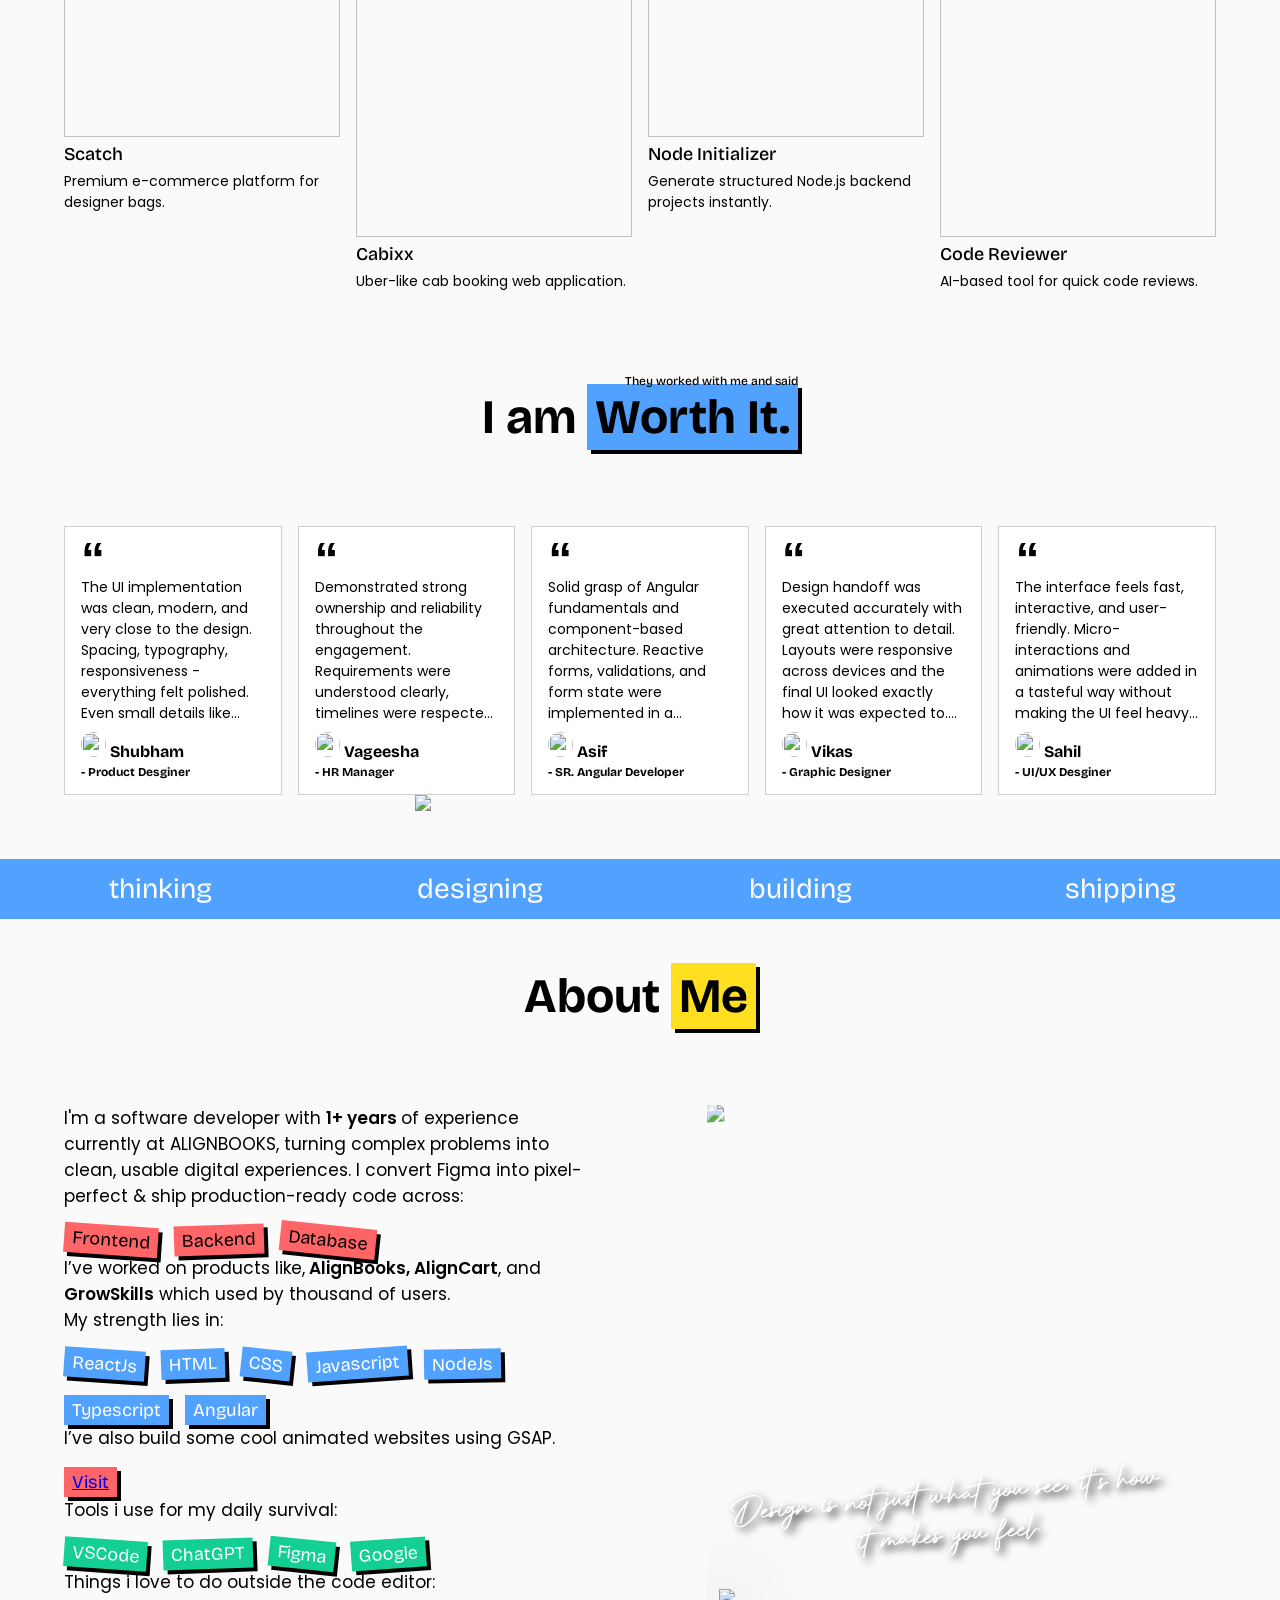
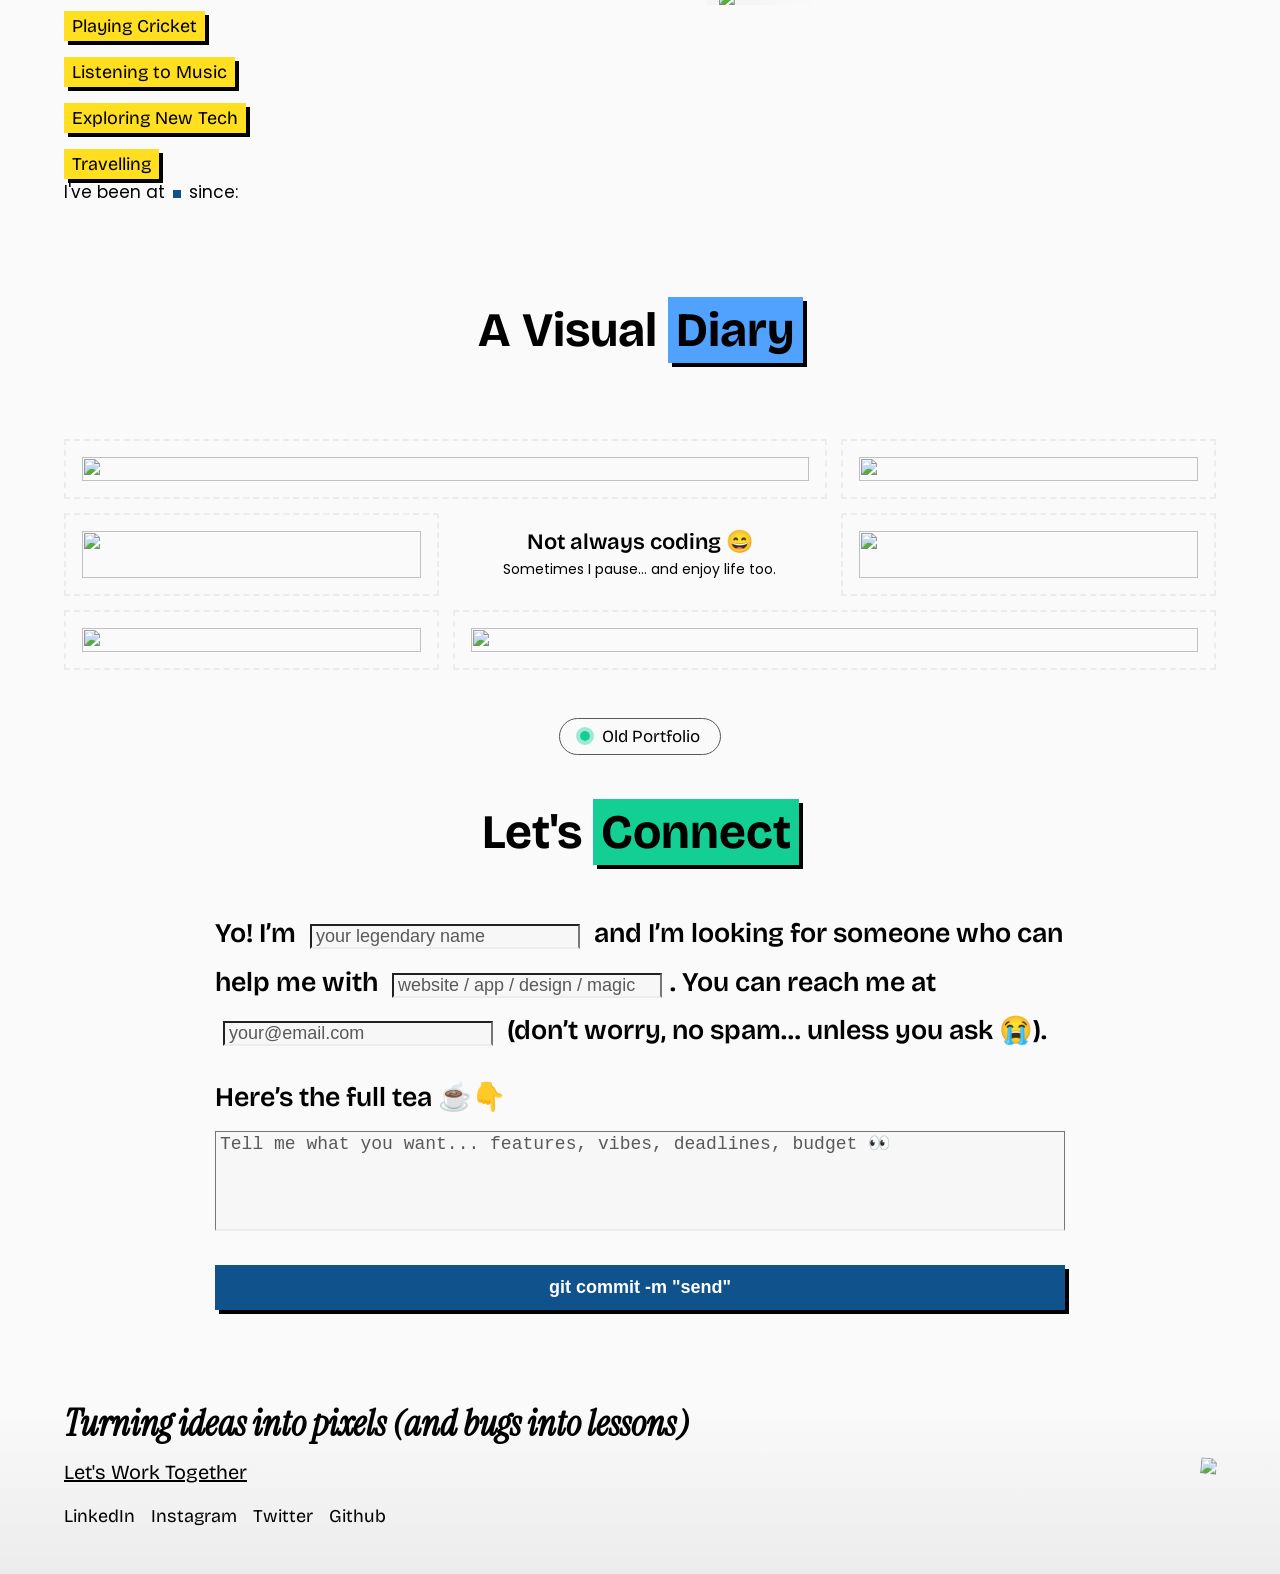
==== commit f6556c70: "add project section + some css and js changes" ====
--- a/v2/index.html
+++ b/v2/index.html
@@ -195,17 +195,20 @@
         <div class="inner">
           <div class="my_name">
             <img
+              onerror="onImageError(this)"
               class="hero_text1 hero_text_img"
               src="https://res.cloudinary.com/dzmu2pbjn/image/upload/v1768982582/wjvbi4ij2tsbznq0uv4f.png"
               data-fallback="https://ik.imagekit.io/webdev567/hero-text1.png"
             />
             <img
+              onerror="onImageError(this)"
               class="hero_text2 hero_text_img"
               src="https://res.cloudinary.com/dzmu2pbjn/image/upload/v1768982582/y67sajs0q98jeg4frco4.png"
               data-fallback="https://ik.imagekit.io/webdev567/hero-text2_v2.png"
             />
             <h1 class="font-bg">Mohd Amaan</h1>
             <img
+              onerror="onImageError(this)"
               class="star_img"
               src="https://res.cloudinary.com/dzmu2pbjn/image/upload/v1768982584/tthagkhbrdy9rd76ztik.webp"
               data-fallback="https://ik.imagekit.io/webdev567/star.webp"
@@ -244,6 +247,7 @@
               <div class="work_card">
                 <div class="media">
                   <img
+                    onerror="onImageError(this)"
                     src="https://res.cloudinary.com/dzmu2pbjn/image/upload/v1768987189/ukem5vhdosqnq2mzwaph.png"
                     data-fallback="https://ik.imagekit.io/webdev567/work1.png"
                   />
@@ -256,11 +260,18 @@
                     offering integrated modules for invoicing, inventory,
                     reporting, taxation, and compliance management.
                   </p>
+                  <a
+                    class="font-bg"
+                    href="https://alignbooks.com/"
+                    target="_blank"
+                    ><i class="ri-eye-line"></i> Live Preview</a
+                  >
                 </div>
               </div>
               <div class="work_card">
                 <div class="media">
                   <img
+                    onerror="onImageError(this)"
                     src="https://res.cloudinary.com/dzmu2pbjn/image/upload/v1768987189/x2a9t3fycp0yd5tecf4u.png"
                     data-fallback="https://ik.imagekit.io/webdev567/work2.png"
                   />
@@ -273,11 +284,18 @@
                     covering real workflows like billing, entries, reports, and
                     compliance.
                   </p>
+                  <a
+                    class="font-bg"
+                    href="https://learn.alignbooks.com/"
+                    target="_blank"
+                    ><i class="ri-eye-line"></i> Live Preview</a
+                  >
                 </div>
               </div>
               <div class="work_card">
                 <div class="media">
                   <img
+                    onerror="onImageError(this)"
                     src="https://res.cloudinary.com/dzmu2pbjn/image/upload/v1768987191/w5ldyouceqgtfnkaqj5g.png"
                     data-fallback="https://ik.imagekit.io/webdev567/work3.png"
                   />
@@ -290,11 +308,18 @@
                     learning, progress tracking, and smooth content consumption
                     across devices.
                   </p>
+                  <a
+                    class="font-bg"
+                    href="https://growskills.alignbooks.com/"
+                    target="_blank"
+                    ><i class="ri-eye-line"></i> Live Preview</a
+                  >
                 </div>
               </div>
               <div class="work_card">
                 <div class="media">
                   <img
+                    onerror="onImageError(this)"
                     src="https://res.cloudinary.com/dzmu2pbjn/image/upload/v1768987190/dsjjuspn24mar7nzgtwi.png"
                     data-fallback="https://ik.imagekit.io/webdev567/work4.png"
                   />
@@ -307,11 +332,18 @@
                     Focused on performance, usability, and scalable UI
                     architecture.
                   </p>
+                  <a
+                    class="font-bg"
+                    href="https://solution.alignbooks.com/#/login"
+                    target="_blank"
+                    ><i class="ri-eye-line"></i> Live Preview</a
+                  >
                 </div>
               </div>
               <div class="work_card">
                 <div class="media">
                   <img
+                    onerror="onImageError(this)"
                     src="https://res.cloudinary.com/dzmu2pbjn/image/upload/v1768982583/tw1oj3izcsgv9exgujyw.png"
                     data-fallback="https://ik.imagekit.io/webdev567/work5.png"
                   />
@@ -327,6 +359,66 @@
                 </div>
               </div>
               <span>Coming Soon</span>
+            </div>
+          </div>
+        </div>
+      </section>
+
+      <section class="section-projects">
+        <div class="inner">
+          <div class="section_header">
+            <h1 class="font-bg">
+              Playful <span class="header_highlight_text">Projects </span>
+            </h1>
+          </div>
+
+          <div class="projects">
+            <div class="project_card">
+              <img
+                onerror="onImageError(this)"
+                class="wide"
+                src="https://res.cloudinary.com/dzmu2pbjn/image/upload/v1769859040/obfn8afj8vfbuhvaq0xh.png"
+                data-fallback="https://ik.imagekit.io/webdev567/project1.png"
+              />
+              <h5 class="font-bg">Scatch</h5>
+              <p class="font-p">
+                Premium e-commerce platform for designer bags.
+              </p>
+            </div>
+
+            <div class="project_card">
+              <img
+                onerror="onImageError(this)"
+                class="long"
+                src="https://res.cloudinary.com/dzmu2pbjn/image/upload/v1769859048/u3uysw1by6jfn2ny5fxh.png"
+                data-fallback="https://ik.imagekit.io/webdev567/project2.png"
+              />
+              <h5 class="font-bg">Cabixx</h5>
+              <p class="font-p">Uber-like cab booking web application.</p>
+            </div>
+
+            <div class="project_card">
+              <img
+                onerror="onImageError(this)"
+                class="wide"
+                src="https://res.cloudinary.com/dzmu2pbjn/image/upload/v1769859040/dkezyw8foqietgurdlrj.png"
+                data-fallback="https://ik.imagekit.io/webdev567/project3.png"
+              />
+              <h5 class="font-bg">Node Initializer</h5>
+              <p class="font-p">
+                Generate structured Node.js backend projects instantly.
+              </p>
+            </div>
+
+            <div class="project_card">
+              <img
+                onerror="onImageError(this)"
+                class="long"
+                src="https://res.cloudinary.com/dzmu2pbjn/image/upload/v1769859048/tktdpwqjgffdasprgda6.png"
+                data-fallback="https://ik.imagekit.io/webdev567/project4.png"
+              />
+              <h5 class="font-bg">Code Reviewer</h5>
+              <p class="font-p">AI-based tool for quick code reviews.</p>
             </div>
           </div>
         </div>
@@ -445,6 +537,7 @@
 
           <div class="printer">
             <img
+              onerror="onImageError(this)"
               class="printer_img"
               src="https://res.cloudinary.com/dzmu2pbjn/image/upload/v1768982584/w6p1h7lpudpdlhzkvvtm.png"
               data-fallback="https://ik.imagekit.io/webdev567/printer_v2.png"
@@ -576,11 +669,13 @@
             <div class="about_me_right">
               <div class="about_visuals">
                 <img
+                  onerror="onImageError(this)"
                   class="about_image"
                   src="https://res.cloudinary.com/dzmu2pbjn/image/upload/v1768987348/jududsqibqumapcbhbsj.png"
                   data-fallback="https://ik.imagekit.io/webdev567/background-image.png"
                 />
                 <img
+                  onerror="onImageError(this)"
                   class="profile"
                   src="https://res.cloudinary.com/dzmu2pbjn/image/upload/v1768987349/zfmppfu9jdwdaiaw6px5.png"
                   data-fallback="https://ik.imagekit.io/webdev567/profile.png"
@@ -607,12 +702,14 @@
             <div class="bento_grid">
               <div class="card card-1 wide">
                 <img
+                  onerror="onImageError(this)"
                   src="https://res.cloudinary.com/dzmu2pbjn/image/upload/v1768987558/qre36hf4hwkwwgm5rmyg.jpg"
                   data-fallback="https://ik.imagekit.io/webdev567/mumbai-2_ME.jpg"
                 />
               </div>
               <div class="card card-2">
                 <img
+                  onerror="onImageError(this)"
                   src="https://res.cloudinary.com/dzmu2pbjn/image/upload/v1768987555/yia0l6awzlwlmcgbxzdp.jpg"
                   data-fallback="https://ik.imagekit.io/webdev567/sangam_ME.jpg"
                 />
@@ -620,6 +717,7 @@
 
               <div class="card card-3">
                 <img
+                  onerror="onImageError(this)"
                   src="https://res.cloudinary.com/dzmu2pbjn/image/upload/v1768987553/qoklwalnu1suyvlil6rd.jpg"
                   data-fallback="https://ik.imagekit.io/webdev567/arail_ME.jpg"
                 />
@@ -630,6 +728,7 @@
               </div>
               <div class="card card-5">
                 <img
+                  onerror="onImageError(this)"
                   src="https://res.cloudinary.com/dzmu2pbjn/image/upload/v1768987556/mlklq68jre8grmoym46b.jpg"
                   data-fallback="https://ik.imagekit.io/webdev567/mumbai_ME.jpg"
                 />
@@ -637,12 +736,14 @@
 
               <div class="card card-6">
                 <img
+                  onerror="onImageError(this)"
                   src="https://res.cloudinary.com/dzmu2pbjn/image/upload/v1768987563/zs0miejqrhirgckygxfn.jpg"
                   data-fallback="https://ik.imagekit.io/webdev567/christmas-office_ME.jpg"
                 />
               </div>
               <div class="card card-7 wide">
                 <img
+                  onerror="onImageError(this)"
                   src="https://res.cloudinary.com/dzmu2pbjn/image/upload/v1768987558/uai0vpglwkzpggxqdeae.jpg"
                   data-fallback="https://ik.imagekit.io/webdev567/christmas-office_ME.jpg"
                 />
@@ -778,6 +879,7 @@
         </div>
 
         <img
+          onerror="onImageError(this)"
           src="https://res.cloudinary.com/dzmu2pbjn/image/upload/v1768982584/xoifvssybiaxk2qz0ijc.png"
           data-fallback="https://ik.imagekit.io/webdev567/post-ticket.png"
         />
--- a/v2/style.css
+++ b/v2/style.css
@@ -74,32 +74,12 @@
   width: 100%;
   position: relative;
   padding: 48px 5%;
-}
-
-section::after {
-  content: "";
-  position: absolute;
-  inset: 0;
-  background-image: url("https://grainy-gradients.vercel.app/noise.svg");
-  z-index: 2;
-  opacity: 0.25;
-  pointer-events: none;
-  z-index: -1;
+  background-color: #fafafa;
 }
 
 .grainy-bg {
   position: relative;
-}
-
-.grainy-bg::after {
-  content: "";
-  position: absolute;
-  inset: 0;
-  background-image: url("https://grainy-gradients.vercel.app/noise.svg");
-  z-index: 2;
-  opacity: 0.25;
-  pointer-events: none;
-  z-index: -1;
+  background-color: #fafafa;
 }
 
 section .inner {
@@ -202,6 +182,7 @@
   z-index: 10;
   margin: 0 auto;
   transform: translateY(calc(50vh - 125px));
+  pointer-events: none;
 }
 
 .my_name h1 {
@@ -240,6 +221,7 @@
   margin-block: 3rem;
   position: relative;
   z-index: 5;
+  pointer-events: none;
 }
 
 .hero_heading h2 {
@@ -267,12 +249,22 @@
   transition: background-color 0.3s ease;
 }
 
-.grid-cell[data-side="left"]:hover {
+/* Single Cell Hover */
+/* .grid-cell[data-side="left"]:hover {
   background-color: rgba(89, 89, 89, 0.1);
 }
 
 .grid-cell[data-side="right"]:hover {
   background-color: rgba(255, 100, 103, 0.1);
+} */
+
+/* Multiple Cell Hover */
+.grid-cell[data-side="left"].hovered {
+  background-color: rgba(89, 89, 89, 0.12);
+}
+
+.grid-cell[data-side="right"].hovered {
+  background-color: rgba(255, 100, 103, 0.12);
 }
 
 .hero_footer {
@@ -282,6 +274,7 @@
   text-align: center;
   position: relative;
   z-index: 5;
+  pointer-events: none;
 }
 
 .hero_footer p {
@@ -303,6 +296,7 @@
   position: relative;
   z-index: 5;
   /* opacity: 0; */
+  pointer-events: none;
 }
 
 /* Works Section */
@@ -343,7 +337,7 @@
   display: flex;
   flex-direction: column;
   gap: 1rem;
-  padding: 24px;
+  padding: 20px;
   transition: all 0.3s ease;
 }
 
@@ -354,7 +348,7 @@
 .work_card .media {
   width: 100%;
   max-height: 350px;
-  background-color: #10528b;
+  background: linear-gradient(to bottom, #10528b, #001f39);
   overflow: hidden;
 }
 
@@ -378,6 +372,14 @@
   font-size: 14px;
   margin-top: 8px;
   font-family: "Poppins", sans-serif;
+}
+
+.work_card .card_body a {
+  text-decoration: none;
+  color: var(--dark-blue);
+  font-size: 13px;
+  margin-top: 6px;
+  display: block;
 }
 
 /* Experience Section */
@@ -531,6 +533,55 @@
   border: none;
 }
 
+/* Projects Section */
+
+.section-projects .header_highlight_text {
+  background-color: var(--secondary);
+}
+
+.projects {
+  width: 100%;
+  max-width: 1280px;
+  margin: 0 auto;
+  margin-top: 5rem;
+  display: grid;
+  grid-template-columns: repeat(4, 1fr);
+  gap: 1rem;
+}
+
+.project_card {
+  width: 100%;
+  display: flex;
+  flex-direction: column;
+  gap: 8px;
+}
+
+.project_card img {
+  display: block;
+  margin: 0 auto;
+  object-fit: cover;
+}
+
+.project_card .wide {
+  width: 100%;
+  height: 200px;
+}
+
+.project_card .long {
+  width: 100%;
+  height: 300px;
+}
+
+.project_card h5 {
+  font-size: 18px;
+  line-height: 1;
+  font-weight: 500;
+}
+
+.project_card p {
+  font-size: 14px;
+}
+
 /* About Section */
 
 .section-about .header_highlight_text {
@@ -567,6 +618,7 @@
 
 .profile {
   width: 95%;
+  max-width: 550px;
   position: absolute;
   left: 50%;
   transform: translate(-50%);
@@ -996,7 +1048,7 @@
   font-size: 14px;
 }
 
-@media (max-width: 768px) {
+@media (max-width: 992px) {
   :root {
     --hero-heading: 54px;
     --heading: 42px;
@@ -1018,7 +1070,8 @@
 
   .works,
   .testimonials,
-  .life {
+  .life,
+  .projects {
     margin-top: 3rem;
   }
 
@@ -1051,13 +1104,17 @@
     display: flex;
   }
 
+  .projects {
+    grid-template-columns: repeat(2, 1fr);
+  }
+
   .about_visuals {
     width: 100%;
   }
 
   .about_me {
     flex-direction: column-reverse;
-    gap: 2rem;
+    gap: 3rem;
   }
 
   .about_me_left,
@@ -1067,7 +1124,7 @@
   }
 
   .text {
-    font-size: 24px;
+    font-size: 16px;
   }
 
   .bento_grid {
@@ -1140,10 +1197,6 @@
     rotate: 0deg;
   }
 
-  .texts {
-    grid-template-columns: repeat(2, 1fr);
-  }
-
   .work_card {
     width: 300px;
   }
@@ -1158,6 +1211,10 @@
 
   .testimonial_card h5 span {
     font-size: 12px;
+  }
+
+  .projects {
+    grid-template-columns: repeat(1, 1fr);
   }
 
   .about_me {
@@ -1198,11 +1255,4 @@
   .story-form button {
     font-size: 16px;
   }
-
-  .animation_container,
-  .texts {
-    width: 100%;
-    height: 120px;
-    overflow: hidden;
-  }
-}
+}
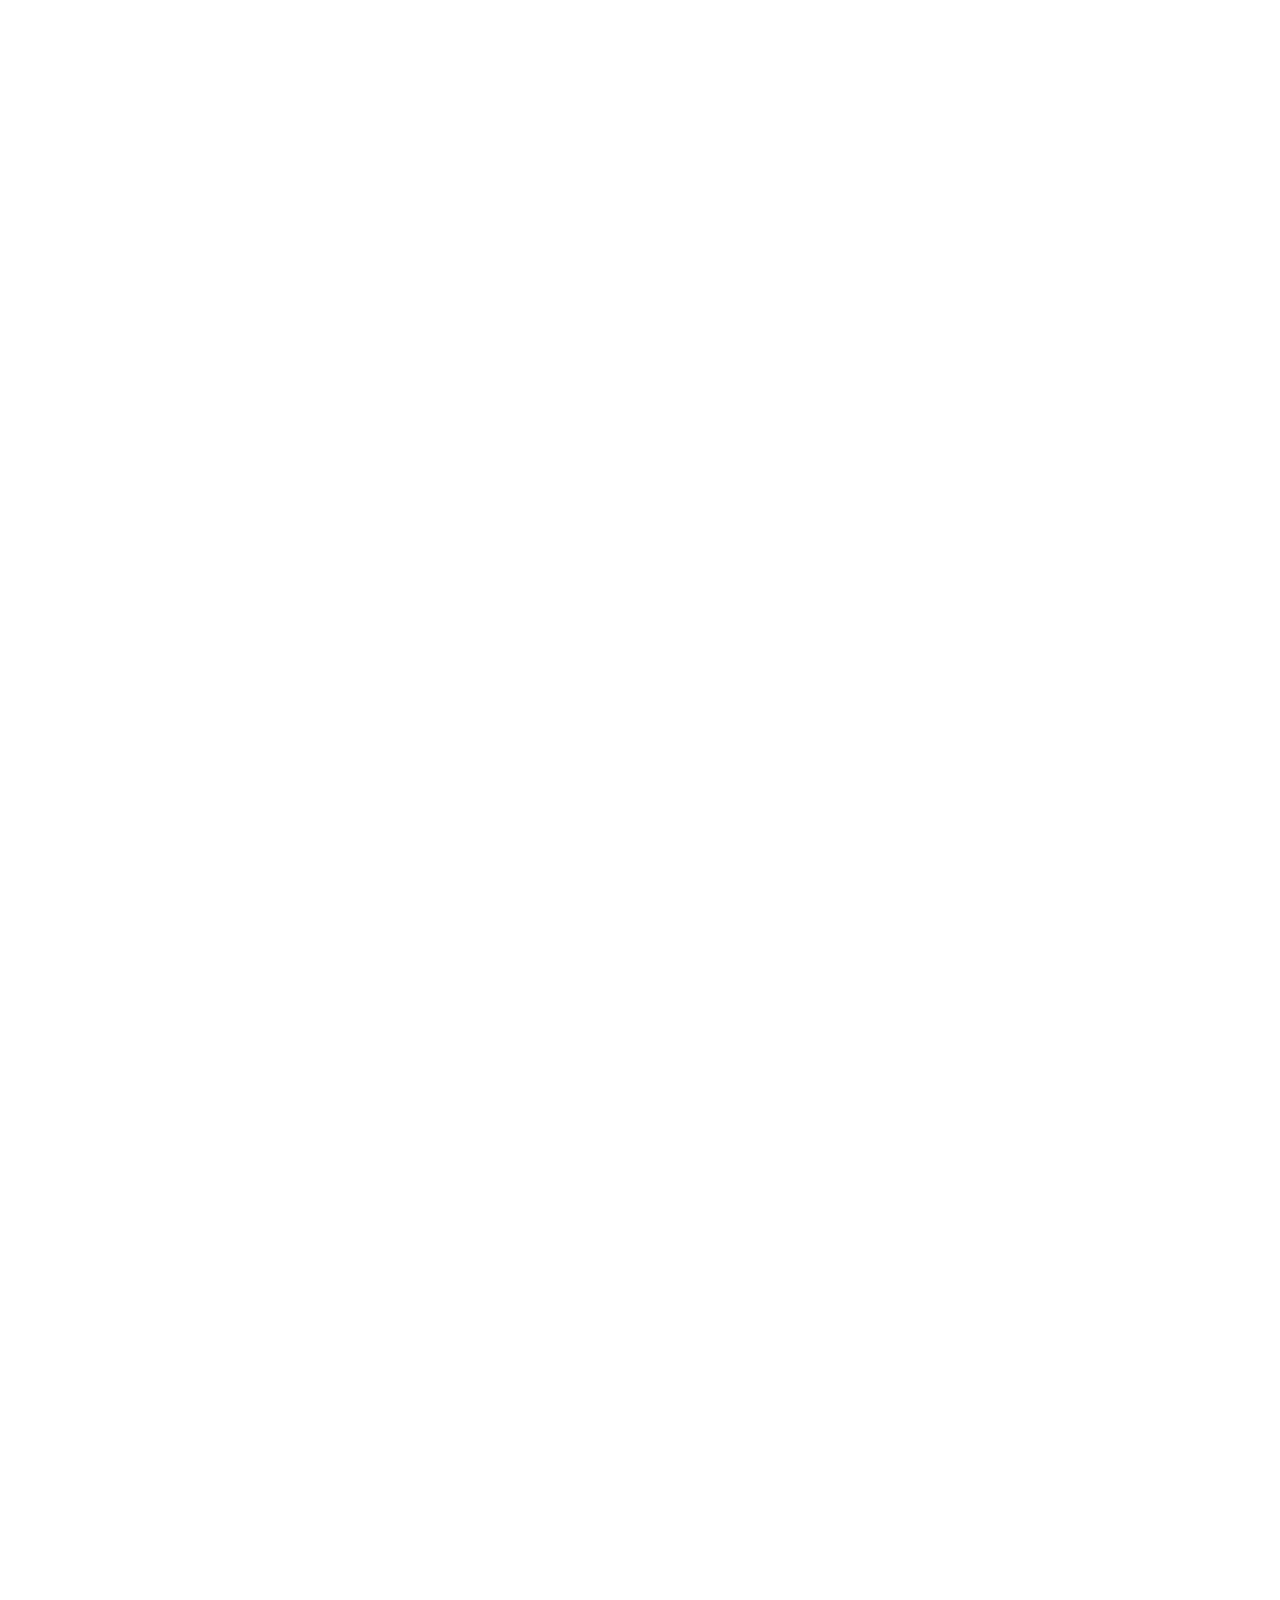
==== commit 5f8910ba: "change v1-v2 portfolio path" ====
--- a/v2/index.html
+++ b/v2/index.html
@@ -1,911 +1,12 @@
 <!doctype html>
-<html lang="en">
+<html>
   <head>
-    <meta charset="UTF-8" />
-    <meta name="viewport" content="width=device-width, initial-scale=1.0" />
-    <title>Mohd Amaan | Portfolio</title>
-    <link rel="canonical" href="https://amaan3110.github.io/portfolio/v2" />
-
-    <link
-      rel="shortcut icon"
-      href="https://res.cloudinary.com/dzmu2pbjn/image/upload/v1768982582/dienundpxhc2xrtcgzvj.png"
-      type="image/x-icon"
-    />
-
-    <link
-      href="https://cdn.jsdelivr.net/npm/remixicon@4.6.0/fonts/remixicon.css"
-      rel="stylesheet"
-    />
-
-    <link
-      rel="stylesheet"
-      href="https://cdn.jsdelivr.net/npm/locomotive-scroll/bundled/locomotive-scroll.css"
-    />
-
-    <link rel="stylesheet" href="./style.css" />
-
-    <!-- SEO META TAGS -->
-    <meta
-      name="description"
-      content="Mohd Amaan is a Frontend and Full-Stack Developer who builds fast, responsive, and scalable web applications using Angular, React, JavaScript, Node.js, and modern UI practices."
-    />
-    <meta
-      name="keywords"
-      content="Mohd Amaan, frontend developer, full stack developer, Angular developer, React developer, JavaScript developer, Node.js developer, web developer, responsive web design, modern web apps, UI development, portfolio"
-    />
-
-    <!-- Open Graph (for WhatsApp, LinkedIn, Facebook) -->
-    <meta property="og:type" content="website" />
-    <meta
-      property="og:url"
-      content="https://amaan3110.github.io/portfolio/v2"
-    />
-    <meta property="og:title" content="Mohd Amaan | Full Stack Developer" />
-    <meta
-      property="og:description"
-      content="Explore the portfolio of Mohd Amaan — a Frontend & Full-Stack Developer building modern, responsive web applications with Angular, React, Node.js, Express, and MongoDB."
-    />
-    <meta
-      property="og:image"
-      content="https://res.cloudinary.com/dzmu2pbjn/image/upload/v1768987348/jududsqibqumapcbhbsj.png"
-    />
-
-    <!-- Twitter Card -->
-    <meta property="twitter:card" content="summary_large_image" />
-    <meta
-      property="twitter:url"
-      content="https://amaan3110.github.io/portfolio/v2"
-    />
-    <meta
-      property="twitter:title"
-      content="Mohd Amaan | Full Stack Developer"
-    />
-    <meta
-      property="twitter:description"
-      content="Explore the portfolio of Mohd Amaan — a Frontend & Full-Stack Developer building modern, responsive web applications with Angular, React, Node.js, Express, and MongoDB."
-    />
-    <meta
-      property="twitter:image"
-      content="https://res.cloudinary.com/dzmu2pbjn/image/upload/v1768987348/jududsqibqumapcbhbsj.png"
-    />
-
-    <!-- Google Fonts: Preconnect (fastest improvement) -->
-    <link rel="preconnect" href="https://fonts.googleapis.com" />
-    <link rel="preconnect" href="https://fonts.gstatic.com" crossorigin />
-
-    <link
-      href="https://fonts.googleapis.com/css2?family=Bricolage+Grotesque:opsz,wght@12..96,200..800&family=Just+Me+Again+Down+Here&family=Poppins:ital,wght@0,100;0,200;0,300;0,400;0,500;0,600;0,700;0,800;0,900;1,100;1,200;1,300;1,400;1,500;1,600;1,700;1,800;1,900&display=swap"
-      rel="stylesheet"
-    />
-
-    <link
-      rel="preload"
-      href="./fonts/AuthenticSignature.otf"
-      as="font"
-      type="font/otf"
-      crossorigin="anonymous"
-    />
-    <link
-      rel="preload"
-      href="./fonts/instrumental.woff2"
-      as="font"
-      type="font/woff2"
-      crossorigin="anonymous"
-    />
-
-    <script type="application/ld+json">
-      {
-        "@context": "https://schema.org",
-        "@graph": [
-          {
-            "@type": "Person",
-            "@id": "https://amaan3110.github.io/portfolio/v2/#person",
-            "name": "Mohd Amaan",
-            "url": "https://amaan3110.github.io/portfolio/v2/",
-            "image": "https://res.cloudinary.com/dzmu2pbjn/image/upload/v1768987348/jududsqibqumapcbhbsj.png",
-            "jobTitle": "Frontend & Full Stack Developer",
-            "description": "Mohd Amaan is a Frontend & Full Stack Developer specializing in Angular, React, JavaScript, Node.js, Express, and MongoDB. He builds fast, responsive, and scalable web applications.",
-            "sameAs": [
-              "https://github.com/amaan3110",
-              "https://www.linkedin.com/in/mohd-amaan-03287b232",
-              "https://twitter.com/amaan_3110"
-            ],
-            "knowsAbout": [
-              "Angular",
-              "React",
-              "JavaScript",
-              "TypeScript",
-              "Node.js",
-              "Express.js",
-              "MongoDB",
-              "HTML",
-              "CSS",
-              "Frontend Development",
-              "Full Stack Development",
-              "Responsive Web Design"
-            ]
-          },
-          {
-            "@type": "WebSite",
-            "@id": "https://amaan3110.github.io/portfolio/v2/#website",
-            "url": "https://amaan3110.github.io/portfolio/v2/",
-            "name": "Mohd Amaan Portfolio",
-            "description": "Portfolio website of Mohd Amaan — Frontend & Full Stack Developer.",
-            "inLanguage": "en-IN",
-            "publisher": {
-              "@id": "https://amaan3110.github.io/portfolio/v2/#person"
-            }
-          },
-          {
-            "@type": "WebPage",
-            "@id": "https://amaan3110.github.io/portfolio/v2/#webpage",
-            "url": "https://amaan3110.github.io/portfolio/v2/",
-            "name": "Mohd Amaan | Frontend & Full Stack Developer",
-            "description": "Explore projects and experience of Mohd Amaan — building modern web apps using Angular, React, and Node.js.",
-            "isPartOf": {
-              "@id": "https://amaan3110.github.io/portfolio/v2/#website"
-            },
-            "about": {
-              "@id": "https://amaan3110.github.io/portfolio/v2/#person"
-            },
-            "primaryImageOfPage": {
-              "@type": "ImageObject",
-              "url": "https://res.cloudinary.com/dzmu2pbjn/image/upload/v1768987348/jududsqibqumapcbhbsj.png"
-            }
-          }
-        ]
-      }
-    </script>
-
-    <!-- Google tag (gtag.js) -->
-    <script
-      async
-      src="https://www.googletagmanager.com/gtag/js?id=G-KCWYG8ZWDE"
-    ></script>
+    <meta http-equiv="refresh" content="0; url=/" />
     <script>
-      window.dataLayer = window.dataLayer || [];
-      function gtag() {
-        dataLayer.push(arguments);
-      }
-      gtag("js", new Date());
-
-      gtag("config", "G-KCWYG8ZWDE");
+      window.location.replace("/");
     </script>
   </head>
   <body>
-    <main data-scroll-container>
-      <div class="loader_screen">
-        <div class="greeting_text"></div>
-      </div>
-
-      <header>
-        <img
-          onerror="onImageError(this)"
-          src="https://res.cloudinary.com/dzmu2pbjn/image/upload/v1768982582/dienundpxhc2xrtcgzvj.png"
-          data-fallback="https://ik.imagekit.io/webdev567/logo.png"
-        />
-
-        <div class="right_side font-bg">
-          <a href="#contact">Contact</a>
-          <a onclick="openResume()">Resume</a>
-        </div>
-      </header>
-
-      <section class="section-hero">
-        <div class="inner">
-          <div class="my_name">
-            <img
-              onerror="onImageError(this)"
-              class="hero_text1 hero_text_img"
-              src="https://res.cloudinary.com/dzmu2pbjn/image/upload/v1768982582/wjvbi4ij2tsbznq0uv4f.png"
-              data-fallback="https://ik.imagekit.io/webdev567/hero-text1.png"
-            />
-            <img
-              onerror="onImageError(this)"
-              class="hero_text2 hero_text_img"
-              src="https://res.cloudinary.com/dzmu2pbjn/image/upload/v1768982582/y67sajs0q98jeg4frco4.png"
-              data-fallback="https://ik.imagekit.io/webdev567/hero-text2_v2.png"
-            />
-            <h1 class="font-bg">Mohd Amaan</h1>
-            <img
-              onerror="onImageError(this)"
-              class="star_img"
-              src="https://res.cloudinary.com/dzmu2pbjn/image/upload/v1768982584/tthagkhbrdy9rd76ztik.webp"
-              data-fallback="https://ik.imagekit.io/webdev567/star.webp"
-            />
-          </div>
-
-          <div data-scroll data-scroll-speed="0.2" class="hero_heading">
-            <h2>
-              I build web experiences, interfaces, and products that feel fast,
-              clean, and effortless.
-            </h2>
-          </div>
-
-          <div data-scroll data-scroll-speed="0.15" class="hero_footer">
-            <p class="font-p">
-              Developer who cares way too much about spacing, shadows, and
-              smooth UX.
-            </p>
-          </div>
-
-          <div class="font-bg" id="timeDisplay"></div>
-        </div>
-        <div class="hero_grid"></div>
-      </section>
-
-      <section class="section-works">
-        <div class="inner">
-          <div class="section_header">
-            <h1 class="font-bg">
-              Some <span class="header_highlight_text">Selected Works</span>
-            </h1>
-          </div>
-
-          <div class="works">
-            <div class="works_track">
-              <div class="work_card">
-                <div class="media">
-                  <img
-                    onerror="onImageError(this)"
-                    src="https://res.cloudinary.com/dzmu2pbjn/image/upload/v1768987189/ukem5vhdosqnq2mzwaph.png"
-                    data-fallback="https://ik.imagekit.io/webdev567/work1.png"
-                  />
-                </div>
-                <div class="card_body">
-                  <h5>AlignBooks (Vanilla Js)</h5>
-                  <p>
-                    A cloud-based ERP platform designed to simplify accounting,
-                    billing, and business operations for growing organizations,
-                    offering integrated modules for invoicing, inventory,
-                    reporting, taxation, and compliance management.
-                  </p>
-                  <a
-                    class="font-bg"
-                    href="https://alignbooks.com/"
-                    target="_blank"
-                    ><i class="ri-eye-line"></i> Live Preview</a
-                  >
-                </div>
-              </div>
-              <div class="work_card">
-                <div class="media">
-                  <img
-                    onerror="onImageError(this)"
-                    src="https://res.cloudinary.com/dzmu2pbjn/image/upload/v1768987189/x2a9t3fycp0yd5tecf4u.png"
-                    data-fallback="https://ik.imagekit.io/webdev567/work2.png"
-                  />
-                </div>
-                <div class="card_body">
-                  <h5>Learn with AlignBooks</h5>
-                  <p>
-                    A guided learning section that helps users understand
-                    accounting concepts and practical usage of AlignBooks ERP,
-                    covering real workflows like billing, entries, reports, and
-                    compliance.
-                  </p>
-                  <a
-                    class="font-bg"
-                    href="https://learn.alignbooks.com/"
-                    target="_blank"
-                    ><i class="ri-eye-line"></i> Live Preview</a
-                  >
-                </div>
-              </div>
-              <div class="work_card">
-                <div class="media">
-                  <img
-                    onerror="onImageError(this)"
-                    src="https://res.cloudinary.com/dzmu2pbjn/image/upload/v1768987191/w5ldyouceqgtfnkaqj5g.png"
-                    data-fallback="https://ik.imagekit.io/webdev567/work3.png"
-                  />
-                </div>
-                <div class="card_body">
-                  <h5>GrowSkills (ReactJs)</h5>
-                  <p>
-                    An LMS platform designed to provide structured, real-world
-                    accounting and ERP training. Built with a focus on guided
-                    learning, progress tracking, and smooth content consumption
-                    across devices.
-                  </p>
-                  <a
-                    class="font-bg"
-                    href="https://growskills.alignbooks.com/"
-                    target="_blank"
-                    ><i class="ri-eye-line"></i> Live Preview</a
-                  >
-                </div>
-              </div>
-              <div class="work_card">
-                <div class="media">
-                  <img
-                    onerror="onImageError(this)"
-                    src="https://res.cloudinary.com/dzmu2pbjn/image/upload/v1768987190/dsjjuspn24mar7nzgtwi.png"
-                    data-fallback="https://ik.imagekit.io/webdev567/work4.png"
-                  />
-                </div>
-                <div class="card_body">
-                  <h5>AlignBooks Dashboard (Angular)</h5>
-                  <p>
-                    A modern ERP and accounting platform built to streamline
-                    billing, inventory, and compliance workflows for businesses.
-                    Focused on performance, usability, and scalable UI
-                    architecture.
-                  </p>
-                  <a
-                    class="font-bg"
-                    href="https://solution.alignbooks.com/#/login"
-                    target="_blank"
-                    ><i class="ri-eye-line"></i> Live Preview</a
-                  >
-                </div>
-              </div>
-              <div class="work_card">
-                <div class="media">
-                  <img
-                    onerror="onImageError(this)"
-                    src="https://res.cloudinary.com/dzmu2pbjn/image/upload/v1768982583/tw1oj3izcsgv9exgujyw.png"
-                    data-fallback="https://ik.imagekit.io/webdev567/work5.png"
-                  />
-                </div>
-                <div class="card_body">
-                  <h5>AlignBooks Dashboard (Angular)</h5>
-                  <p>
-                    Implemented a smooth quick-search popup for dashboard menus,
-                    allowing users to search and open screens in seconds. This
-                    improved overall UX by reducing clicks and making navigation
-                    feel effortless
-                  </p>
-                </div>
-              </div>
-              <span>Coming Soon</span>
-            </div>
-          </div>
-        </div>
-      </section>
-
-      <section class="section-projects">
-        <div class="inner">
-          <div class="section_header">
-            <h1 class="font-bg">
-              Playful <span class="header_highlight_text">Projects </span>
-            </h1>
-          </div>
-
-          <div class="projects">
-            <div class="project_card">
-              <img
-                onerror="onImageError(this)"
-                class="wide"
-                src="https://res.cloudinary.com/dzmu2pbjn/image/upload/v1769859040/obfn8afj8vfbuhvaq0xh.png"
-                data-fallback="https://ik.imagekit.io/webdev567/project1.png"
-              />
-              <h5 class="font-bg">Scatch</h5>
-              <p class="font-p">
-                Premium e-commerce platform for designer bags.
-              </p>
-            </div>
-
-            <div class="project_card">
-              <img
-                onerror="onImageError(this)"
-                class="long"
-                src="https://res.cloudinary.com/dzmu2pbjn/image/upload/v1769859048/u3uysw1by6jfn2ny5fxh.png"
-                data-fallback="https://ik.imagekit.io/webdev567/project2.png"
-              />
-              <h5 class="font-bg">Cabixx</h5>
-              <p class="font-p">Uber-like cab booking web application.</p>
-            </div>
-
-            <div class="project_card">
-              <img
-                onerror="onImageError(this)"
-                class="wide"
-                src="https://res.cloudinary.com/dzmu2pbjn/image/upload/v1769859040/dkezyw8foqietgurdlrj.png"
-                data-fallback="https://ik.imagekit.io/webdev567/project3.png"
-              />
-              <h5 class="font-bg">Node Initializer</h5>
-              <p class="font-p">
-                Generate structured Node.js backend projects instantly.
-              </p>
-            </div>
-
-            <div class="project_card">
-              <img
-                onerror="onImageError(this)"
-                class="long"
-                src="https://res.cloudinary.com/dzmu2pbjn/image/upload/v1769859048/tktdpwqjgffdasprgda6.png"
-                data-fallback="https://ik.imagekit.io/webdev567/project4.png"
-              />
-              <h5 class="font-bg">Code Reviewer</h5>
-              <p class="font-p">AI-based tool for quick code reviews.</p>
-            </div>
-          </div>
-        </div>
-      </section>
-
-      <section class="section-experience">
-        <div class="inner">
-          <div class="section_header">
-            <h1 class="font-bg">
-              My <span class="header_highlight_text">Work Experience</span>
-            </h1>
-          </div>
-
-          <div class="experiences">
-            <div class="experience_card">
-              <img src="https://alignbooks.com/assets/logo.png" alt="" />
-              <div class="card-body">
-                <h5 class="font-bg">ALIGNBOOKS &bull; Software Developer</h5>
-                <p class="font-p">September 2024 - Present</p>
-              </div>
-            </div>
-          </div>
-        </div>
-      </section>
-
-      <section class="section-testimonials">
-        <div class="inner">
-          <div class="section_header">
-            <h1 class="font-bg">
-              <span class="header_quote">They worked with me and said</span>
-              I am <span class="header_highlight_text">Worth It. </span>
-            </h1>
-          </div>
-          <div class="testimonials">
-            <div class="testimonial_card">
-              <span class="inverted-comma">“</span>
-              <p>
-                The UI implementation was clean, modern, and very close to the
-                design. Spacing, typography, responsiveness - everything felt
-                polished. Even small details like hover states and alignment
-                were handled properly, which made the overall experience feel
-                premium.
-              </p>
-              <h5>
-                <img
-                  src="https://imgs.search.brave.com/pD-lVXc9jsIF0EZ0LmN1wj1h45RnQ-5g-CYYtkoLNIw/rs:fit:860:0:0:0/g:ce/aHR0cHM6Ly9zdGF0/aWMudmVjdGVlenku/Y29tL3N5c3RlbS9y/ZXNvdXJjZXMvdGh1/bWJuYWlscy8wMjcv/OTUxLzEzNy9zbWFs/bC9zdHlsaXNoLXNw/ZWN0YWNsZXMtZ3V5/LTNkLWF2YXRhci1j/aGFyYWN0ZXItaWxs/dXN0cmF0aW9ucy1w/bmcucG5n"
-                />
-                Shubham <span>- Product Desginer</span>
-              </h5>
-            </div>
-            <div class="testimonial_card">
-              <span class="inverted-comma">“</span>
-              <p>
-                Demonstrated strong ownership and reliability throughout the
-                engagement. Requirements were understood clearly, timelines were
-                respected, and communication remained consistent. Tasks were
-                delivered with attention to detail, making collaboration
-                efficient and dependable.
-              </p>
-              <h5>
-                <img
-                  src="https://imgs.search.brave.com/z3fePv7Epr5rm8IuE1MQi-WfbaUfFbKpMFnY4q6ORZM/rs:fit:860:0:0:0/g:ce/aHR0cHM6Ly9zdGF0/aWMudmVjdGVlenku/Y29tL3N5c3RlbS9y/ZXNvdXJjZXMvdGh1/bWJuYWlscy8wMjcv/OTUxLzEzNS9zbWFs/bC9zdHlsaXNoLWF1/bnR5LTNkLWF2YXRh/ci1jaGFyYWN0ZXIt/aWxsdXN0cmF0aW9u/cy1wbmcucG5n"
-                />
-                Vageesha <span>- HR Manager</span>
-              </h5>
-            </div>
-            <div class="testimonial_card">
-              <span class="inverted-comma">“</span>
-              <p>
-                Solid grasp of Angular fundamentals and component-based
-                architecture. Reactive forms, validations, and form state were
-                implemented in a structured way, making the screens easy to
-                maintain and extend. The work quality was consistent and the
-                codebase stayed clean.
-              </p>
-              <h5>
-                <img
-                  src="https://imgs.search.brave.com/pD-lVXc9jsIF0EZ0LmN1wj1h45RnQ-5g-CYYtkoLNIw/rs:fit:860:0:0:0/g:ce/aHR0cHM6Ly9zdGF0/aWMudmVjdGVlenku/Y29tL3N5c3RlbS9y/ZXNvdXJjZXMvdGh1/bWJuYWlscy8wMjcv/OTUxLzEzNy9zbWFs/bC9zdHlsaXNoLXNw/ZWN0YWNsZXMtZ3V5/LTNkLWF2YXRhci1j/aGFyYWN0ZXItaWxs/dXN0cmF0aW9ucy1w/bmcucG5n"
-                />
-                Asif <span>- SR. Angular Developer</span>
-              </h5>
-            </div>
-            <div class="testimonial_card">
-              <span class="inverted-comma">“</span>
-              <p>
-                Design handoff was executed accurately with great attention to
-                detail. Layouts were responsive across devices and the final UI
-                looked exactly how it was expected to. Communication was clear,
-                changes were handled calmly, and the output stayed consistent
-                throughout.
-              </p>
-              <h5>
-                <img
-                  src="https://imgs.search.brave.com/pD-lVXc9jsIF0EZ0LmN1wj1h45RnQ-5g-CYYtkoLNIw/rs:fit:860:0:0:0/g:ce/aHR0cHM6Ly9zdGF0/aWMudmVjdGVlenku/Y29tL3N5c3RlbS9y/ZXNvdXJjZXMvdGh1/bWJuYWlscy8wMjcv/OTUxLzEzNy9zbWFs/bC9zdHlsaXNoLXNw/ZWN0YWNsZXMtZ3V5/LTNkLWF2YXRhci1j/aGFyYWN0ZXItaWxs/dXN0cmF0aW9ucy1w/bmcucG5n"
-                />
-                Vikas <span>- Graphic Designer</span>
-              </h5>
-            </div>
-            <div class="testimonial_card">
-              <span class="inverted-comma">“</span>
-              <p>
-                The interface feels fast, interactive, and user-friendly.
-                Micro-interactions and animations were added in a tasteful way
-                without making the UI feel heavy. Overall, the experience feels
-                smooth and professional, with a strong balance between design
-                and performance.
-              </p>
-              <h5>
-                <img
-                  src="https://imgs.search.brave.com/pD-lVXc9jsIF0EZ0LmN1wj1h45RnQ-5g-CYYtkoLNIw/rs:fit:860:0:0:0/g:ce/aHR0cHM6Ly9zdGF0/aWMudmVjdGVlenku/Y29tL3N5c3RlbS9y/ZXNvdXJjZXMvdGh1/bWJuYWlscy8wMjcv/OTUxLzEzNy9zbWFs/bC9zdHlsaXNoLXNw/ZWN0YWNsZXMtZ3V5/LTNkLWF2YXRhci1j/aGFyYWN0ZXItaWxs/dXN0cmF0aW9ucy1w/bmcucG5n"
-                />
-                Sahil <span>- UI/UX Desginer</span>
-              </h5>
-            </div>
-          </div>
-
-          <div class="printer">
-            <img
-              onerror="onImageError(this)"
-              class="printer_img"
-              src="https://res.cloudinary.com/dzmu2pbjn/image/upload/v1768982584/w6p1h7lpudpdlhzkvvtm.png"
-              data-fallback="https://ik.imagekit.io/webdev567/printer_v2.png"
-            />
-          </div>
-
-          <div class="testimonial_btns">
-            <button onclick="moveTestimonialCards('prev')">
-              <i class="ri-arrow-left-line"></i>
-            </button>
-            <button onclick="moveTestimonialCards('next')">
-              <i class="ri-arrow-right-line"></i>
-            </button>
-          </div>
-        </div>
-      </section>
-
-      <div class="animation_container grainy-bg font-bg">
-        <div class="text_wrapper">
-          <div class="texts">
-            <div class="text">thinking</div>
-            <div class="text">designing</div>
-            <div class="text">building</div>
-            <div class="text">shipping</div>
-          </div>
-          <div class="texts">
-            <div class="text">designing</div>
-            <div class="text">shipping</div>
-            <div class="text">thinking</div>
-            <div class="text">building</div>
-          </div>
-          <div class="texts">
-            <div class="text">building</div>
-            <div class="text">thinking</div>
-            <div class="text">shipping</div>
-            <div class="text">designing</div>
-          </div>
-          <div class="texts">
-            <div class="text">shipping</div>
-            <div class="text">building</div>
-            <div class="text">designing</div>
-            <div class="text">thinking</div>
-          </div>
-        </div>
-      </div>
-
-      <section class="section-about">
-        <div class="inner">
-          <div class="section_header">
-            <h1 class="font-bg">
-              About <span class="header_highlight_text">Me</span>
-            </h1>
-          </div>
-
-          <div class="about_me">
-            <div class="about_me_left">
-              <p class="font-p">
-                I'm a software developer with <strong>1+ years </strong> of
-                experience currently at ALIGNBOOKS, turning complex problems
-                into clean, usable digital experiences. I convert Figma into
-                pixel-perfect & ship production-ready code across:
-              </p>
-              <div class="skills font-bg">
-                <span>Frontend</span>
-                <span>Backend</span>
-                <span>Database</span>
-              </div>
-
-              <p class="font-p mt-5">
-                I’ve worked on products like,<strong>
-                  AlignBooks, AlignCart</strong
-                >, and <strong>GrowSkills</strong> which used by thousand of
-                users.
-              </p>
-
-              <p class="font-p mt-10">My strength lies in:</p>
-
-              <div class="skills font-bg">
-                <span>ReactJs</span>
-                <span>HTML</span>
-                <span>CSS</span>
-                <span>Javascript</span>
-                <span>NodeJs</span>
-                <span>Typescript</span>
-                <span>Angular</span>
-              </div>
-
-              <p class="font-p mt-10">
-                I’ve also build some cool animated websites using GSAP.
-              </p>
-              <div class="skills font-bg">
-                <span
-                  ><a href="https://amaan3110.github.io/animated-websites/"
-                    >Visit</a
-                  ></span
-                >
-              </div>
-
-              <p class="font-p mt-10">Tools i use for my daily survival:</p>
-
-              <div class="skills font-bg">
-                <span>VSCode</span>
-                <span>ChatGPT</span>
-                <span>Figma</span>
-                <span>Google</span>
-              </div>
-
-              <p class="font-p mt-10">
-                Things i love to do outside the code editor:
-                <!-- <strong>"git push -u origin master"</strong> -->
-              </p>
-
-              <div class="skills font-bg">
-                <span>Playing Cricket</span>
-                <span>Listening to Music</span>
-                <span>Exploring New Tech</span>
-                <span>Travelling</span>
-              </div>
-
-              <p class="font-p mt-10 text-base company_name">
-                I've been at
-                <a href="https://alignbooks.com/" target="_blank">
-                  <img src="https://alignbooks.com/assets/logo.png" alt="" />
-                </a>
-                since:
-                <span class="font-bg" id="startDateDisplay"></span>
-              </p>
-            </div>
-            <div class="about_me_right">
-              <div class="about_visuals">
-                <img
-                  onerror="onImageError(this)"
-                  class="about_image"
-                  src="https://res.cloudinary.com/dzmu2pbjn/image/upload/v1768987348/jududsqibqumapcbhbsj.png"
-                  data-fallback="https://ik.imagekit.io/webdev567/background-image.png"
-                />
-                <img
-                  onerror="onImageError(this)"
-                  class="profile"
-                  src="https://res.cloudinary.com/dzmu2pbjn/image/upload/v1768987349/zfmppfu9jdwdaiaw6px5.png"
-                  data-fallback="https://ik.imagekit.io/webdev567/profile.png"
-                />
-
-                <div class="about_quote font-s">
-                  Design is not just what you see, it’s how it makes you feel.
-                </div>
-              </div>
-            </div>
-          </div>
-        </div>
-      </section>
-
-      <section class="section-life">
-        <div class="inner">
-          <div class="section_header">
-            <h1 class="font-bg">
-              A Visual <span class="header_highlight_text">Diary</span>
-            </h1>
-          </div>
-
-          <div class="life">
-            <div class="bento_grid">
-              <div class="card card-1 wide">
-                <img
-                  onerror="onImageError(this)"
-                  src="https://res.cloudinary.com/dzmu2pbjn/image/upload/v1768987558/qre36hf4hwkwwgm5rmyg.jpg"
-                  data-fallback="https://ik.imagekit.io/webdev567/mumbai-2_ME.jpg"
-                />
-              </div>
-              <div class="card card-2">
-                <img
-                  onerror="onImageError(this)"
-                  src="https://res.cloudinary.com/dzmu2pbjn/image/upload/v1768987555/yia0l6awzlwlmcgbxzdp.jpg"
-                  data-fallback="https://ik.imagekit.io/webdev567/sangam_ME.jpg"
-                />
-              </div>
-
-              <div class="card card-3">
-                <img
-                  onerror="onImageError(this)"
-                  src="https://res.cloudinary.com/dzmu2pbjn/image/upload/v1768987553/qoklwalnu1suyvlil6rd.jpg"
-                  data-fallback="https://ik.imagekit.io/webdev567/arail_ME.jpg"
-                />
-              </div>
-              <div class="card card-4">
-                <h5 class="font-bg">Not always coding 😄</h5>
-                <p class="font-p">Sometimes I pause… and enjoy life too.</p>
-              </div>
-              <div class="card card-5">
-                <img
-                  onerror="onImageError(this)"
-                  src="https://res.cloudinary.com/dzmu2pbjn/image/upload/v1768987556/mlklq68jre8grmoym46b.jpg"
-                  data-fallback="https://ik.imagekit.io/webdev567/mumbai_ME.jpg"
-                />
-              </div>
-
-              <div class="card card-6">
-                <img
-                  onerror="onImageError(this)"
-                  src="https://res.cloudinary.com/dzmu2pbjn/image/upload/v1768987563/zs0miejqrhirgckygxfn.jpg"
-                  data-fallback="https://ik.imagekit.io/webdev567/christmas-office_ME.jpg"
-                />
-              </div>
-              <div class="card card-7 wide">
-                <img
-                  onerror="onImageError(this)"
-                  src="https://res.cloudinary.com/dzmu2pbjn/image/upload/v1768987558/uai0vpglwkzpggxqdeae.jpg"
-                  data-fallback="https://ik.imagekit.io/webdev567/christmas-office_ME.jpg"
-                />
-              </div>
-            </div>
-          </div>
-        </div>
-      </section>
-
-      <div class="old_portfolio grainy-bg">
-        <div onclick="redirectToOld()" class="bubble">
-          <div class="dot"></div>
-          <p class="font-bg">Old Portfolio</p>
-        </div>
-      </div>
-
-      <section id="contact" class="section-contact">
-        <div class="inner">
-          <div class="section_header">
-            <h1 class="font-bg">
-              Let's <span class="header_highlight_text">Connect</span>
-            </h1>
-          </div>
-
-          <div class="contact_body">
-            <div class="form_container">
-              <form id="story-form" class="story-form font-bg">
-                <p>
-                  Yo! I’m
-                  <input
-                    type="text"
-                    placeholder="your legendary name"
-                    required
-                    name="name"
-                  />
-                  and I’m looking for someone who can help me with
-                  <input
-                    type="text"
-                    placeholder="website / app / design / magic"
-                    required
-                    name="project"
-                  />. You can reach me at
-                  <input
-                    type="email"
-                    placeholder="your@email.com"
-                    required
-                    name="email"
-                  />
-                  (don’t worry, no spam… unless you ask 😭).
-                </p>
-
-                <p>
-                  Here’s the full tea ☕👇
-                  <textarea
-                    placeholder="Tell me what you want... features, vibes, deadlines, budget 👀"
-                    required
-                    name="message"
-                  ></textarea>
-                </p>
-
-                <button type="submit">git commit -m "send"</button>
-              </form>
-            </div>
-          </div>
-        </div>
-      </section>
-
-      <footer>
-        <h1 class="font-i">
-          Turning ideas into pixels (and bugs into lessons)
-        </h1>
-
-        <a class="font-bg lets-connect-link" href="#contact"
-          >Let's Work Together <i class="ri-arrow-right-up-long-line"></i
-        ></a>
-        <div class="social_links font-bg">
-          <div class="social_link">
-            <a
-              href="https://www.linkedin.com/in/mohd-amaan-03287b232"
-              target="_blank"
-              rel="noopener noreferrer"
-              >LinkedIn</a
-            >
-            <a
-              href="https://www.linkedin.com/in/mohd-amaan-03287b232"
-              target="_blank"
-              rel="noopener noreferrer"
-              >LinkedIn</a
-            >
-          </div>
-          <div class="social_link">
-            <a
-              href="https://www.instagram.com/amaan_.31"
-              target="_blank"
-              rel="noopener noreferrer"
-              >Instagram</a
-            >
-            <a
-              href="https://www.instagram.com/amaan_.31"
-              target="_blank"
-              rel="noopener noreferrer"
-              >Instagram</a
-            >
-          </div>
-          <div class="social_link">
-            <a
-              href="https://twitter.com/amaan_3110"
-              target="_blank"
-              rel="noopener noreferrer"
-              >Twitter</a
-            >
-            <a
-              href="https://twitter.com/amaan_3110"
-              target="_blank"
-              rel="noopener noreferrer"
-              >Twitter</a
-            >
-          </div>
-          <div class="social_link">
-            <a
-              href="https://github.com/amaan3110"
-              target="_blank"
-              rel="noopener noreferrer"
-              >Github</a
-            >
-            <a
-              href="https://github.com/amaan3110"
-              target="_blank"
-              rel="noopener noreferrer"
-              >Github</a
-            >
-          </div>
-        </div>
-
-        <img
-          onerror="onImageError(this)"
-          src="https://res.cloudinary.com/dzmu2pbjn/image/upload/v1768982584/xoifvssybiaxk2qz0ijc.png"
-          data-fallback="https://ik.imagekit.io/webdev567/post-ticket.png"
-        />
-      </footer>
-    </main>
-
-    <div id="contact_form_status" class="contact_form_status">
-      <div class="status_modal">
-        <div id="status_close" class="status_close">
-          <i class="ri-close-line"></i>
-        </div>
-        <iframe
-          src="https://lottie.host/embed/1da63209-1386-449c-b39f-0435e2b55f68/oaZk6rlXBS.lottie"
-          frameborder="0"
-        ></iframe>
-        <div class="status_text font-bg">
-          ✨ Done! Your message is in my inbox.
-        </div>
-      </div>
-    </div>
-
-    <script src="https://cdn.jsdelivr.net/npm/gsap@3/dist/gsap.min.js"></script>
-    <script src="https://cdn.jsdelivr.net/npm/gsap@3/dist/ScrollTrigger.min.js"></script>
-    <script src="https://cdn.jsdelivr.net/npm/locomotive-scroll/bundled/locomotive-scroll.min.js"></script>
-    <script src="https://cdn.tailwindcss.com"></script>
-    <script src="https://cdnjs.cloudflare.com/ajax/libs/jquery/3.7.1/jquery.min.js"></script>
-    <script src="./script.js"></script>
+    <p>Redirecting...</p>
   </body>
 </html>
